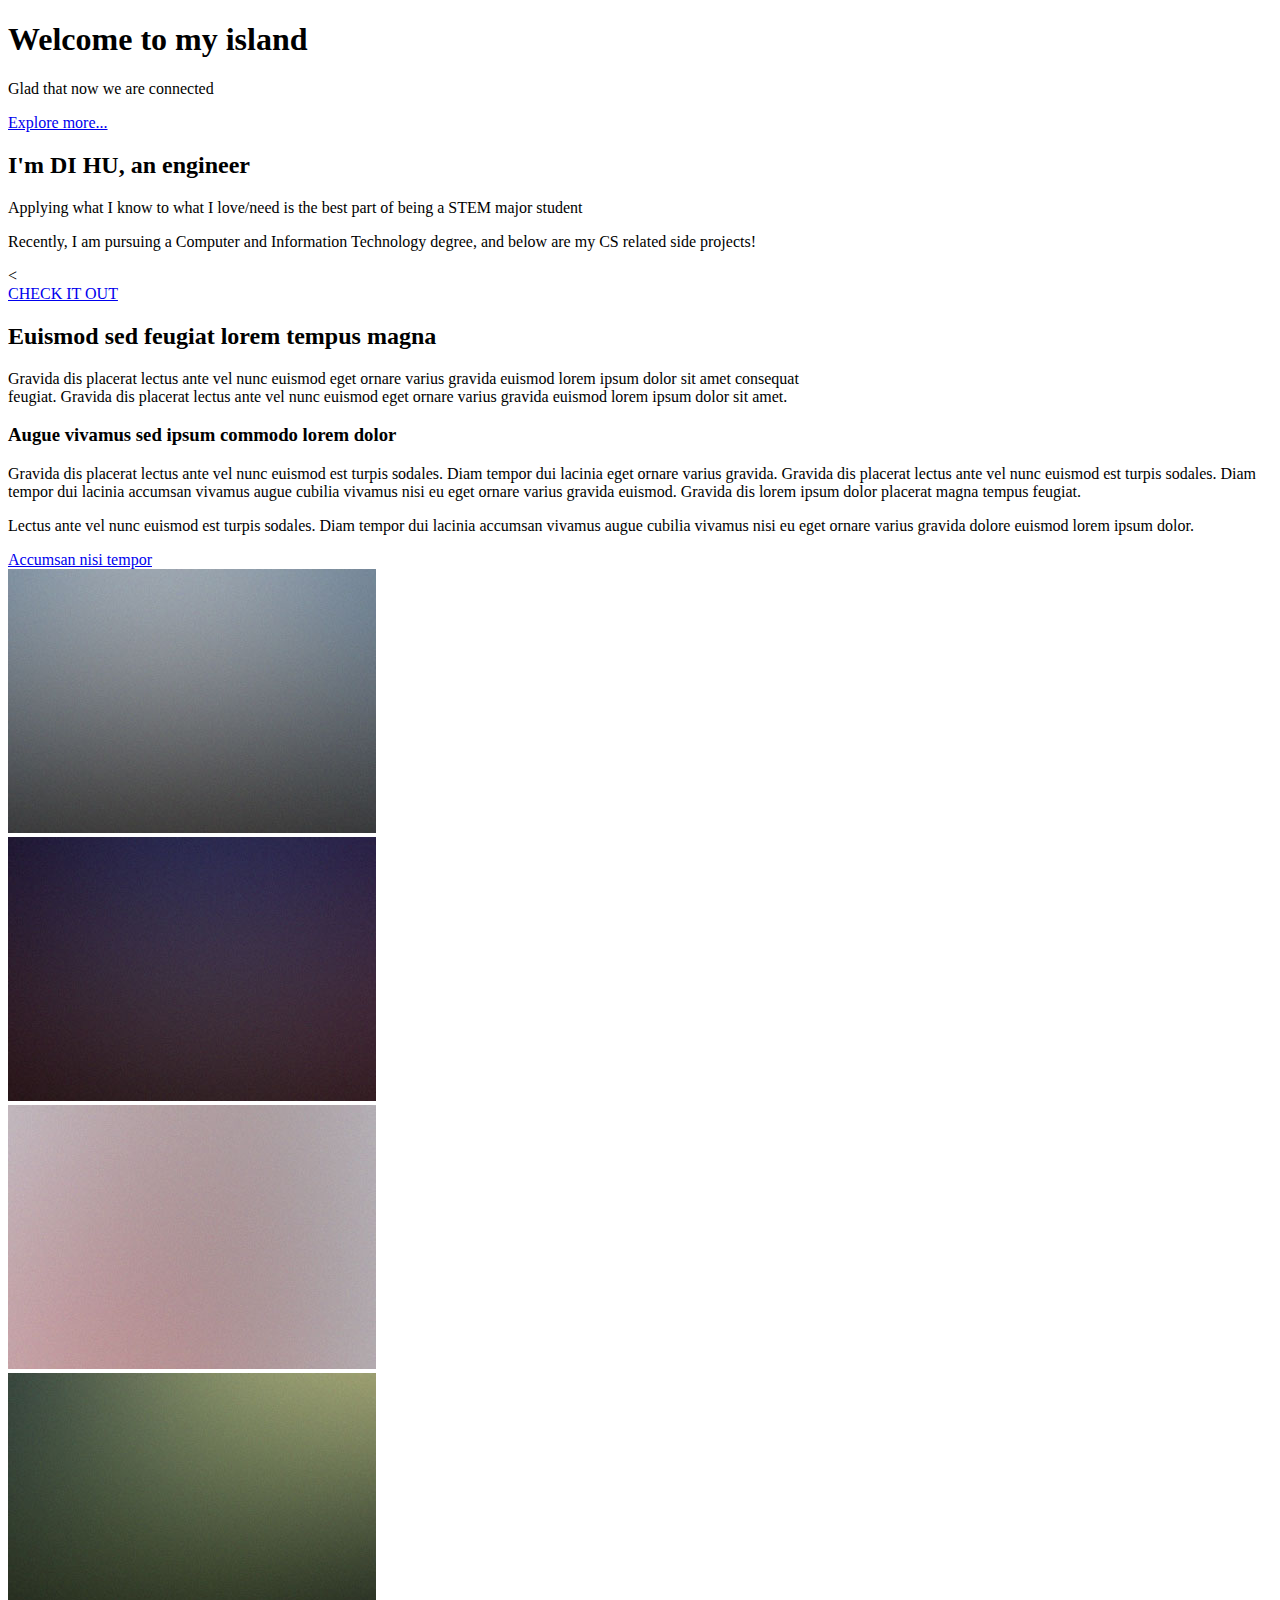
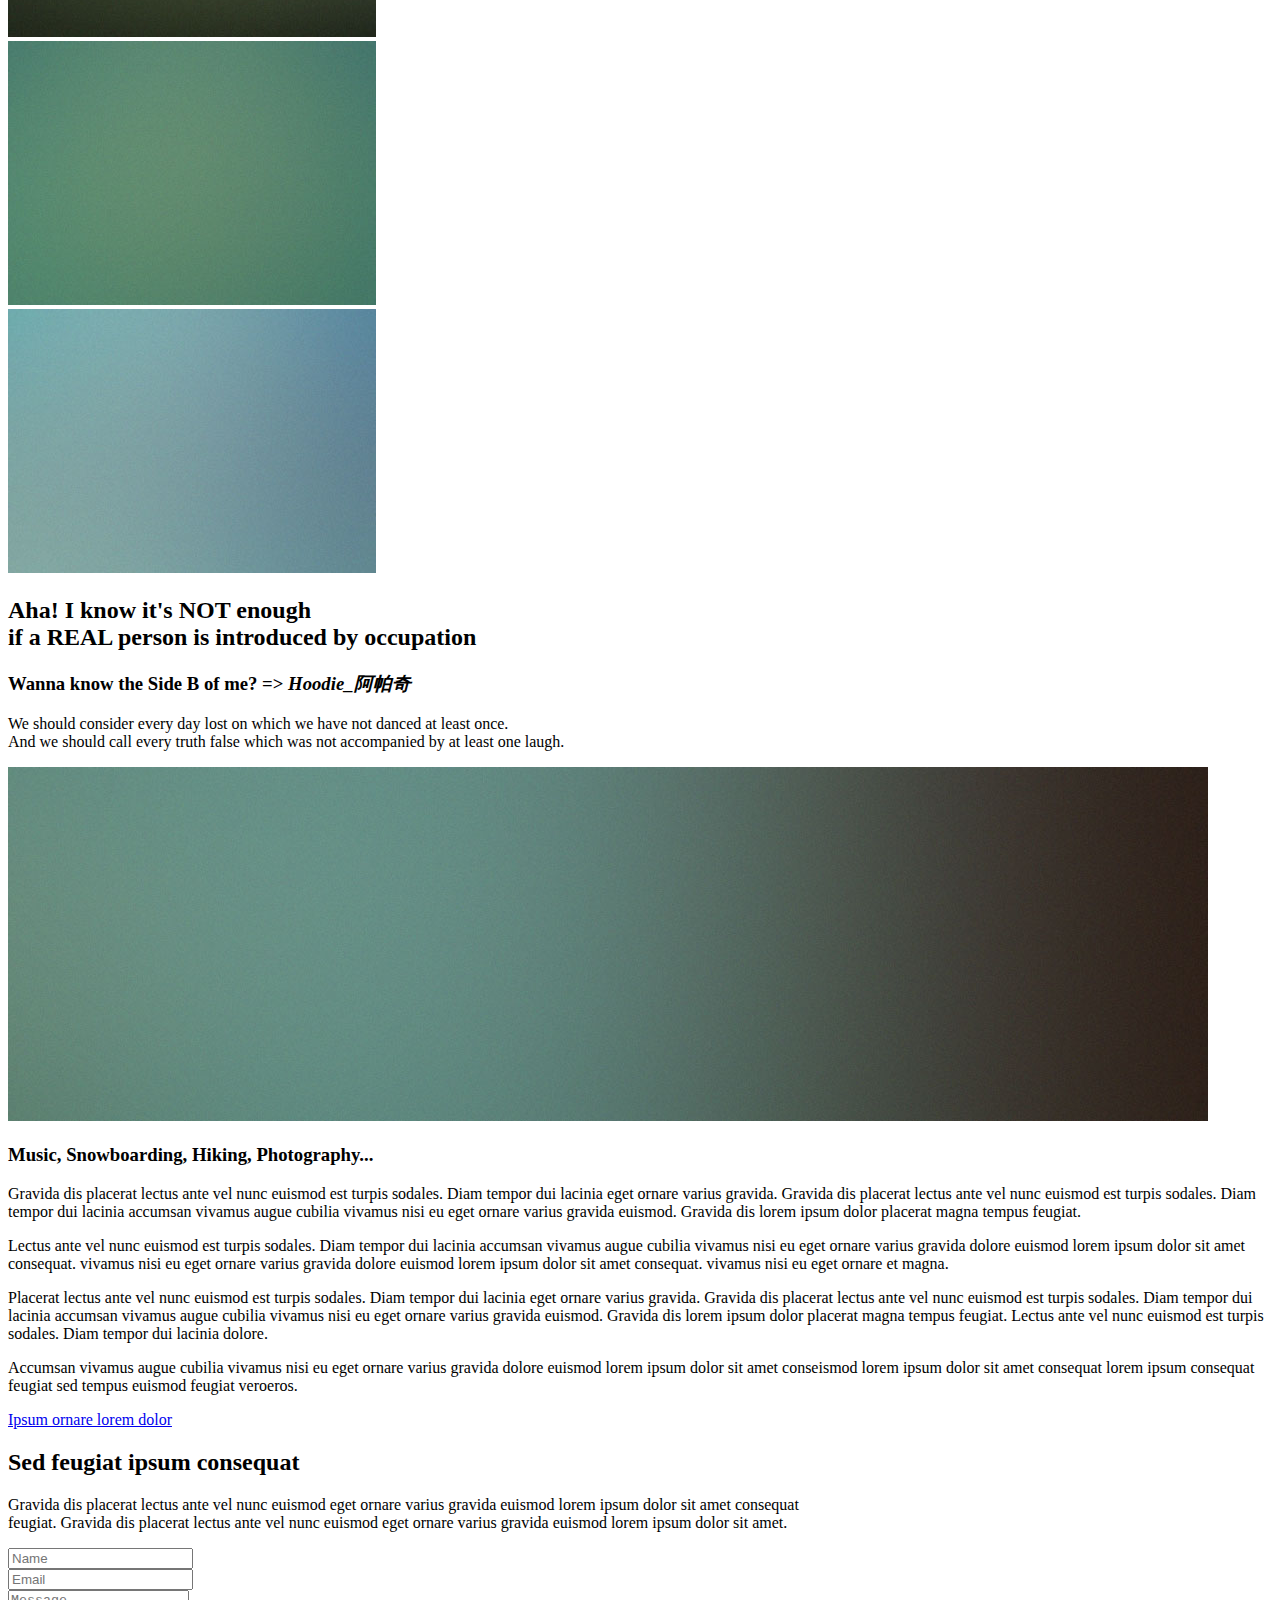
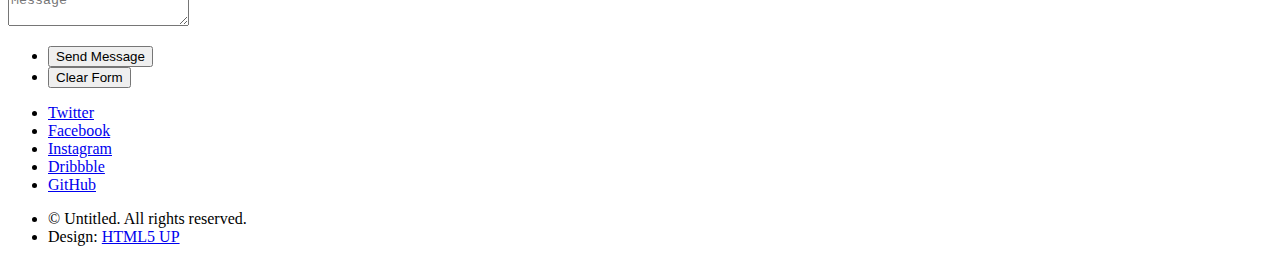
==== index.html @ a122740b "added my photo" ====
<!DOCTYPE HTML>
<!--
	Tessellate by HTML5 UP
	html5up.net | @ajlkn
	Free for personal and commercial use under the CCA 3.0 license (html5up.net/license)
-->
<html>
	<head>
		<title>REAL Hoodie</title>
		<meta charset="utf-8" />
		<meta name="viewport" content="width=device-width, initial-scale=1, user-scalable=no" />
		<link rel="stylesheet" href="assets/css/main.css" />
	</head>
	<body class="is-preload">

		<!-- Header -->
			<section id="header" class="dark">
				<header>
					<h1><b>Welcome to my island</b></h1>
					<h1><b></b></h1>
					<!--<p>When I am old and grey and full of sleep,<br />

					And nodding by the fire, open up this website,<br />
					And slowly read, and dream of the soft look, <br />

					Your eyes had once, and of their shadows deep;</p>-->
					<p>Glad that now we are connected</p>
				</header>
				<footer>
					<a href="#first" class="button scrolly">Explore more...</a>
				</footer>
			</section>

		<!-- First -->
			<section id="first" class="main">
				<header>
					<div class="container">
						<h2>I'm DI HU, an engineer</h2>
						<p>Applying what I know to what I love/need is the best part of being a STEM major student</p>
						<p>Recently, I am pursuing a Computer and Information Technology degree, and below are my CS related side projects!</p>
					</div>
				</header>
				<<div class="content dark style1 featured">
					<div class="container">
						<div class="row">
							
							<div class="col-12">
								<footer>
									<a href="#second" class="button scrolly">CHECK IT OUT</a>
								</footer>
							</div>
						</div>
					</div>
				</div
			</section>

		<!-- Second -->
			<section id="second" class="main">
				<header>
					<div class="container">
						<h2>Euismod sed feugiat lorem tempus magna</h2>
						<p>Gravida dis placerat lectus ante vel nunc euismod eget ornare varius gravida euismod lorem ipsum dolor sit amet consequat<br />
						feugiat. Gravida dis placerat lectus ante vel nunc euismod eget ornare varius gravida euismod lorem ipsum dolor sit amet.</p>
					</div>
				</header>
				<div class="content dark style2">
					<div class="container">
						<div class="row">
							<div class="col-4 col-12-narrow">
								<section>
									<h3>Augue vivamus sed ipsum commodo lorem dolor</h3>
									<p>Gravida dis placerat lectus ante vel nunc euismod est turpis sodales. Diam
									tempor dui lacinia eget ornare varius gravida. Gravida dis placerat lectus ante
									vel nunc euismod est turpis sodales. Diam tempor dui lacinia accumsan vivamus
									augue cubilia vivamus nisi eu eget ornare varius gravida euismod.  Gravida dis
									lorem ipsum dolor placerat magna tempus feugiat.</p>
									<p>Lectus ante vel nunc euismod est turpis sodales. Diam tempor dui lacinia
									accumsan vivamus augue cubilia vivamus nisi eu eget ornare varius gravida dolore
									euismod lorem ipsum dolor.</p>
									<footer>
										<a href="#third" class="button scrolly">Accumsan nisi tempor</a>
									</footer>
								</section>
							</div>
							<div class="col-8 col-12-narrow">
								<div class="row">
									<div class="col-6"><a href="#" class="image fit"><img src="images/pic01.jpg" alt="" /></a></div>
									<div class="col-6"><a href="#" class="image fit"><img src="images/pic02.jpg" alt="" /></a></div>
									<div class="col-6"><a href="#" class="image fit"><img src="images/pic03.jpg" alt="" /></a></div>
									<div class="col-6"><a href="#" class="image fit"><img src="images/pic04.jpg" alt="" /></a></div>
									<div class="col-6"><a href="#" class="image fit"><img src="images/pic05.jpg" alt="" /></a></div>
									<div class="col-6"><a href="#" class="image fit"><img src="images/pic06.jpg" alt="" /></a></div>
								</div>
							</div>
						</div>
					</div>
				</div>
			</section>

		<!-- Third -->
			<section id="third" class="main">
				<header>
					<div class="container">
						
						<h2>Aha! I know it's NOT enough <br />if a REAL person is introduced by occupation</h2>
						<h3>Wanna know the <b>Side B</b> of me? => <i>Hoodie_阿帕奇</i></h3>
						<p>We should consider every day lost on which we have not danced at least once. <br />And we should call every truth false which was not accompanied by at least one laugh.</p>
						
					</div>
				</header>
				<div class="content dark style3">
					<div class="container">
						<span class="image featured"><img src="images/pic07.jpg" alt="" /></span>
						<div class="row">
							<div class="col-4 col-12-narrow">
								<h3>Music, Snowboarding, Hiking, Photography...</h3>
								<p>Gravida dis placerat lectus ante vel nunc euismod est turpis sodales. Diam
								tempor dui lacinia eget ornare varius gravida. Gravida dis placerat lectus ante
								vel nunc euismod est turpis sodales. Diam tempor dui lacinia accumsan vivamus
								augue cubilia vivamus nisi eu eget ornare varius gravida euismod.  Gravida dis
								lorem ipsum dolor placerat magna tempus feugiat.</p>
								<p>Lectus ante vel nunc euismod est turpis sodales. Diam tempor dui lacinia
								accumsan vivamus augue cubilia vivamus nisi eu eget ornare varius gravida dolore
								euismod lorem ipsum dolor sit amet consequat. vivamus nisi eu eget ornare varius
								gravida dolore euismod lorem ipsum dolor sit amet consequat. vivamus nisi eu
								eget ornare et magna.</p>
							</div>
							
							<div class="col-4 col-12-narrow">
								<p>Placerat lectus ante vel nunc euismod est turpis sodales. Diam tempor dui
								lacinia eget ornare varius gravida. Gravida dis placerat lectus ante vel nunc
								euismod est turpis sodales. Diam tempor dui lacinia accumsan vivamus augue
								cubilia vivamus nisi eu eget ornare varius gravida euismod.  Gravida dis
								lorem ipsum dolor placerat magna tempus feugiat. Lectus ante vel nunc euismod
								est turpis sodales. Diam tempor dui lacinia dolore.</p>
								<p>Accumsan vivamus augue cubilia vivamus nisi eu eget ornare varius gravida
								dolore euismod lorem ipsum dolor sit amet conseismod lorem ipsum dolor sit amet
								consequat lorem ipsum consequat feugiat sed tempus euismod feugiat veroeros.</p>
								<footer>
									<a href="#fourth" class="button scrolly">Ipsum ornare lorem dolor</a>
								</footer>
							</div>
						</div>
					</div>
				</div>
			</section>

		<!-- Basic Elements -->
		<!--
			<section class="main">
				<header>
					<div class="container">
						<h2>A Whole Lotta Elements</h2>
						<p>General purpose elements for every general purpose. Or something like that.</p>
					</div>
				</header>
				<div class="content style1 dark">
					<div class="container">
						<section>
							<header>
								<h3>Paragraph</h3>
								<p>This is a byline</p>
							</header>
							<p>Phasellus nisl nisl, varius id <sup>porttitor sed pellentesque</sup> ac orci. Pellentesque
							habitant <strong>strong</strong> tristique <b>bold</b> et netus <i>italic</i> malesuada <em>emphasized</em> ac turpis egestas. Morbi
							leo suscipit ut. Praesent <sub>id turpis vitae</sub> turpis pretium ultricies. Vestibulum sit
							amet risus elit.</p>
						</section>
						<section>
							<header>
								<h3>Blockquote</h3>
							</header>
							<blockquote>Fringilla nisl. Donec accumsan interdum nisi, quis tincidunt felis sagittis eget.
							tempus euismod. Vestibulum ante ipsum primis in faucibus. Cras sit amet urna eros, id egestas
							tempus ante ipsum primis in faucibus orci luctus et ultrices.</blockquote>
						</section>
						<section>
							<header>
								<h3>Divider</h3>
							</header>
							<p>Donec consectetur <a href="#">vestibulum dolor et pulvinar</a>. Etiam vel felis enim, at viverra
							ligula. Ut porttitor sagittis lorem, quis eleifend nisi ornare vel. Praesent nec orci
							facilisis leo magna. Cras sit amet urna eros, id egestas urna. Quisque aliquam
							tempus euismod. Vestibulum ante ipsum primis in faucibus orci luctus et ultrices
							posuere cubilia.</p>
							<hr />
							<p>Donec consectetur vestibulum dolor et pulvinar. Etiam vel felis enim, at viverra
							ligula. Ut porttitor sagittis lorem, quis eleifend nisi ornare vel. Praesent nec orci
							facilisis leo magna. Cras sit amet urna eros, id egestas urna. Quisque aliquam
							tempus euismod. Vestibulum ante ipsum primis in faucibus orci luctus et ultrices
							posuere cubilia.</p>
						</section>
						<section>
							<header>
								<h3>Unordered List</h3>
							</header>
							<ul class="default">
								<li>Donec consectetur vestibulum dolor et vel felis enim at viverra ligula. Ut porttitor sagittis lorem.</li>
								<li>Donec consectetur vestibulum dolor et vel felis enim at viverra ligula. Ut porttitor sagittis lorem.</li>
								<li>Donec consectetur vestibulum dolor et vel felis enim at viverra ligula. Ut porttitor sagittis lorem.</li>
								<li>Donec consectetur vestibulum dolor et vel felis enim at viverra ligula. Ut porttitor sagittis lorem.</li>
							</ul>
						</section>
						<section>
							<header>
								<h3>Ordered List</h3>
							</header>
							<ol class="default">
								<li>Donec consectetur vestibulum dolor et vel felis enim at viverra ligula. Ut porttitor sagittis lorem.</li>
								<li>Donec consectetur vestibulum dolor et vel felis enim at viverra ligula. Ut porttitor sagittis lorem.</li>
								<li>Donec consectetur vestibulum dolor et vel felis enim at viverra ligula. Ut porttitor sagittis lorem.</li>
								<li>Donec consectetur vestibulum dolor et vel felis enim at viverra ligula. Ut porttitor sagittis lorem.</li>
							</ol>
						</section>
						<section>
							<header>
								<h3>Table</h3>
							</header>
							<div class="table-wrapper">
								<table class="default">
									<thead>
										<tr>
											<th>ID</th>
											<th>Name</th>
											<th>Description</th>
											<th>Price</th>
										</tr>
									</thead>
									<tbody>
										<tr>
											<td>00001</td>
											<td>Lorem ipsum dolor</td>
											<td>Ut porttitor sagittis lorem quis nisi ornare.</td>
											<td>29.99</td>
										</tr>
										<tr>
											<td>00002</td>
											<td>Sit amet nullam</td>
											<td>Ut porttitor sagittis lorem quis nisi ornare.</td>
											<td>19.99</td>
										</tr>
										<tr>
											<td>00003</td>
											<td>Feugiat felis viverra</td>
											<td>Ut porttitor sagittis lorem quis nisi ornare.</td>
											<td>29.99</td>
										</tr>
										<tr>
											<td>00004</td>
											<td>Sagittis enim felis</td>
											<td>Ut porttitor sagittis lorem quis nisi ornare.</td>
											<td>19.99</td>
										</tr>
										<tr>
											<td>00005</td>
											<td>Nullam sed vestibulum</td>
											<td>Ut porttitor sagittis lorem quis nisi ornare.</td>
											<td>19.99</td>
										</tr>
									</tbody>
									<tfoot>
										<tr>
											<td colspan="3"></td>
											<td>100.00</td>
										</tr>
									</tfoot>
								</table>
							</div>
						</section>
						<section>
							<header>
								<h3>Form</h3>
							</header>
							<form method="post" action="#">
								<div class="row gtr-50">
									<div class="col-6 col-12-narrow">
										<input type="text" name="name" id="name" value="" placeholder="John Doe" />
									</div>
									<div class="col-6 col-12-narrow">
										<input type="text" name="email" id="email" value="" placeholder="johndoe@domain.tld" />
									</div>
									<div class="col-12">
										<div class="select" tabindex="-1">
											<select name="department" id="department">
												<option value="">Choose a department</option>
												<option value="1">Manufacturing</option>
												<option value="2">Administration</option>
												<option value="3">Support</option>
											</select>
										</div>
									</div>
									<div class="col-12">
										<input type="text" name="subject" id="subject" value="" placeholder="Enter your subject" />
									</div>
									<div class="col-12">
										<textarea name="message" id="message" placeholder="Enter your message"></textarea>
									</div>
									<div class="col-12">
										<ul class="actions">
											<li><input type="submit" class="button" value="Send Message" /></li>
											<li><input type="reset" class="button alt" value="Clear Form" /></li>
										</ul>
									</div>
								</div>
							</form>
						</section>
					</div>
				</div>
			</section>
		-->

		<!-- Fourth -->
			<section id="fourth" class="main">
				<header>
					<div class="container">
						<h2>Sed feugiat ipsum consequat</h2>
						<p>Gravida dis placerat lectus ante vel nunc euismod eget ornare varius gravida euismod lorem ipsum dolor sit amet consequat<br />
						feugiat. Gravida dis placerat lectus ante vel nunc euismod eget ornare varius gravida euismod lorem ipsum dolor sit amet.</p>
					</div>
				</header>
				<div class="content style4 featured">
					<div class="container medium">
						<form method="post" action="#">
							<div class="row gtr-50">
								<div class="col-6 col-12-mobile"><input type="text" placeholder="Name" /></div>
								<div class="col-6 col-12-mobile"><input type="text" placeholder="Email" /></div>
								<div class="col-12"><textarea name="message" placeholder="Message"></textarea></div>
								<div class="col-12">
									<ul class="actions special">
										<li><input type="submit" class="button" value="Send Message" /></li>
										<li><input type="reset" class="button alt" value="Clear Form" /></li>
									</ul>
								</div>
							</div>
						</form>
					</div>
				</div>
			</section>

		<!-- Footer -->
			<section id="footer">
				<ul class="icons">
					<li><a href="#" class="icon brands fa-twitter"><span class="label">Twitter</span></a></li>
					<li><a href="#" class="icon brands fa-facebook-f"><span class="label">Facebook</span></a></li>
					<li><a href="#" class="icon brands fa-instagram"><span class="label">Instagram</span></a></li>
					<li><a href="#" class="icon brands fa-dribbble"><span class="label">Dribbble</span></a></li>
					<li><a href="#" class="icon brands fa-github"><span class="label">GitHub</span></a></li>
				</ul>
				<div class="copyright">
					<ul class="menu">
						<li>&copy; Untitled. All rights reserved.</li><li>Design: <a href="http://html5up.net">HTML5 UP</a></li>
					</ul>
				</div>
			</section>

		<!-- Scripts -->
			<script src="assets/js/jquery.min.js"></script>
			<script src="assets/js/jquery.scrolly.min.js"></script>
			<script src="assets/js/browser.min.js"></script>
			<script src="assets/js/breakpoints.min.js"></script>
			<script src="assets/js/util.js"></script>
			<script src="assets/js/main.js"></script>

	</body>
</html>
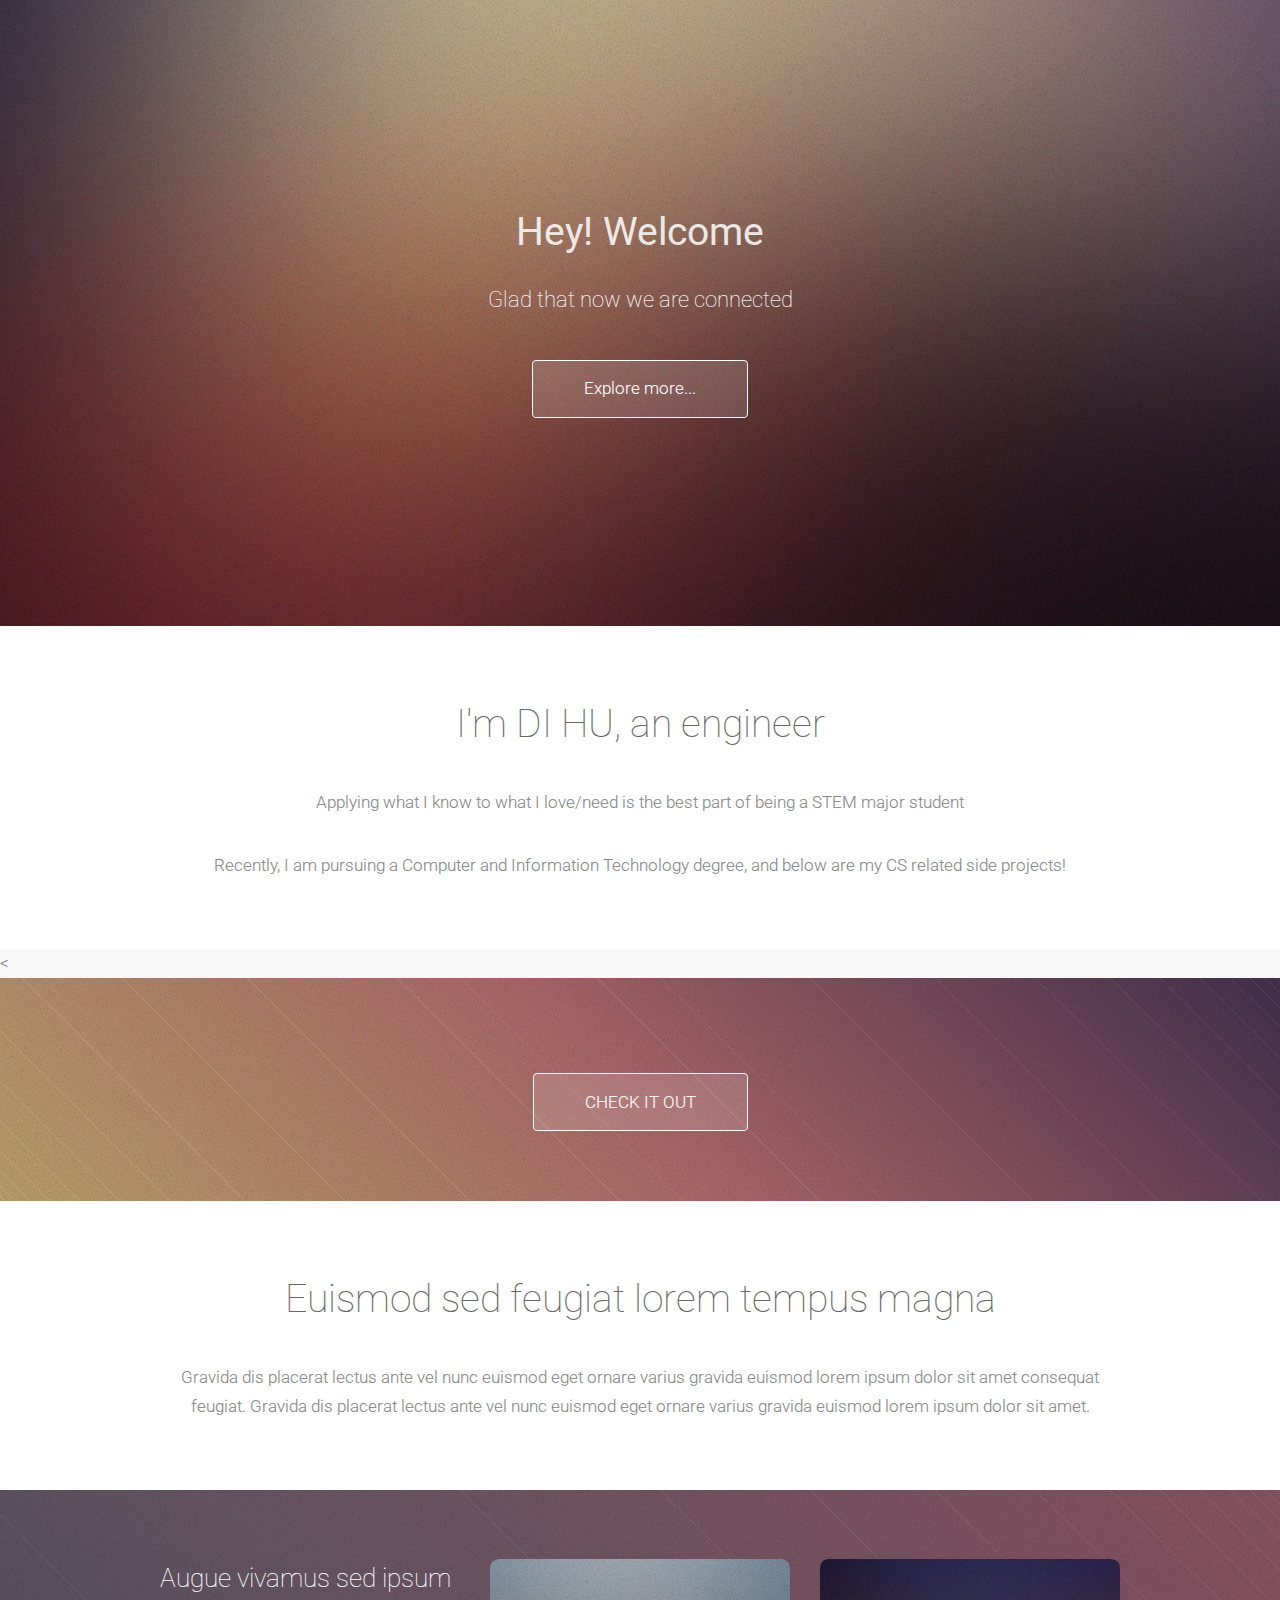
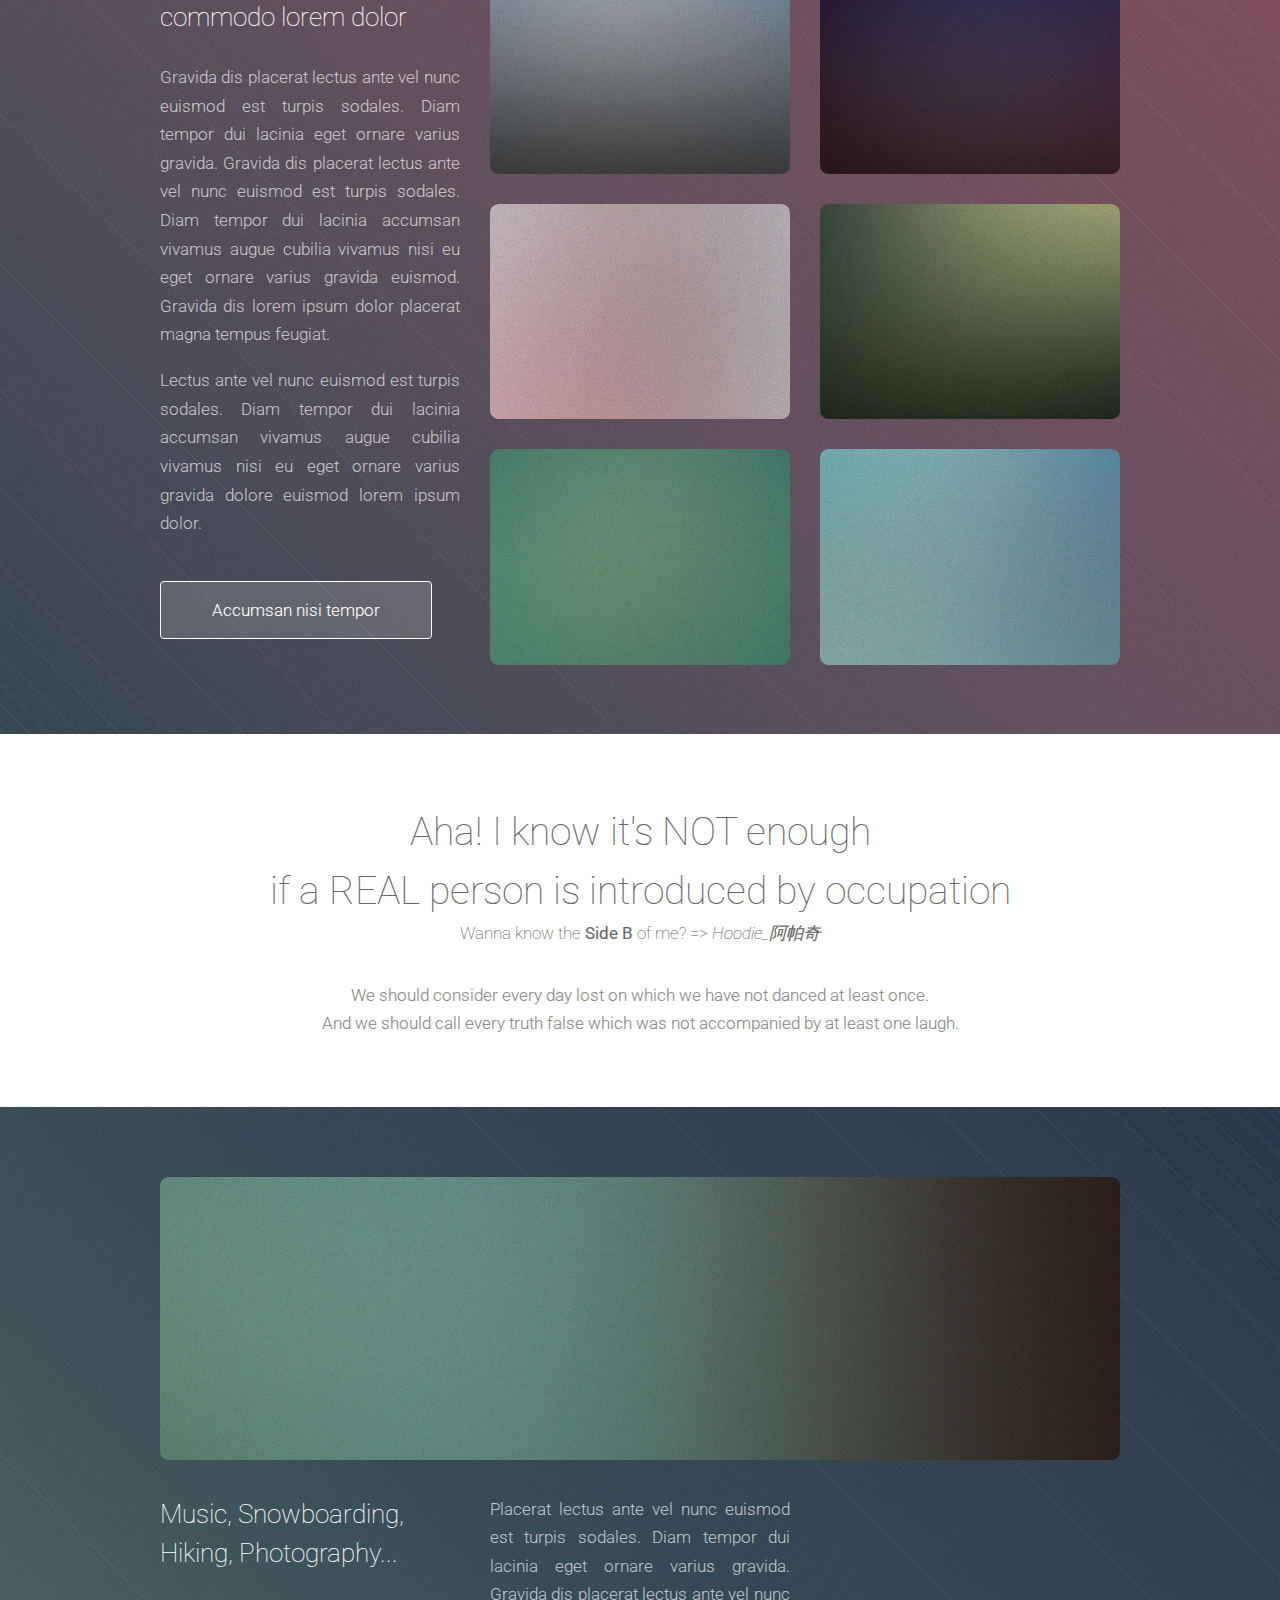
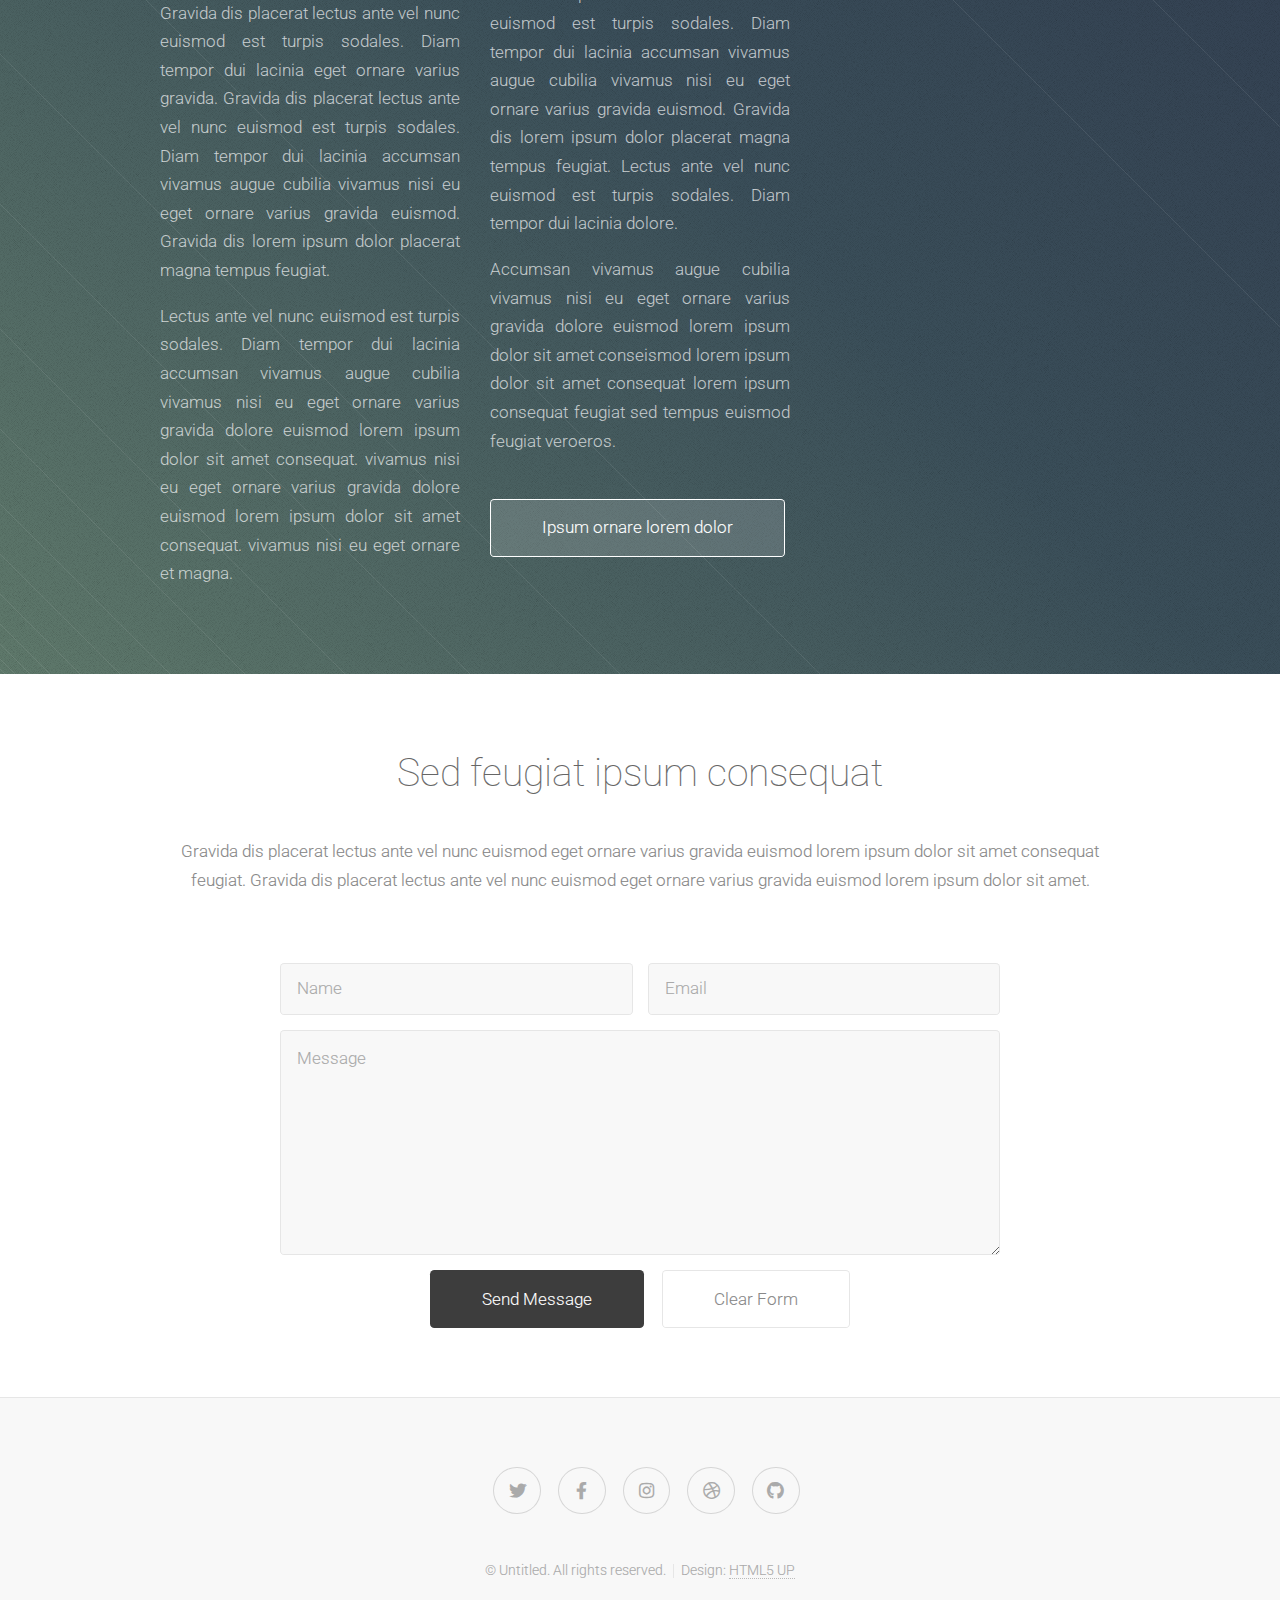
==== commit 76ed3924: "update index.html" ====
--- a/index.html
+++ b/index.html
@@ -16,7 +16,7 @@
 		<!-- Header -->
 			<section id="header" class="dark">
 				<header>
-					<h1><b>Welcome to my island</b></h1>
+					<h1><b>Hey! Welcome</b></h1>
 					<h1><b></b></h1>
 					<!--<p>When I am old and grey and full of sleep,<br />
 
--- a/assets/css/main.css
+++ b/assets/css/main.css
@@ -0,0 +1,2499 @@
+@import url("fontawesome-all.min.css");
+@import url("https://fonts.googleapis.com/css?family=Roboto:100,100italic,300,300italic,400,400italic");
+
+/*
+	Tessellate by HTML5 UP
+	html5up.net | @ajlkn
+	Free for personal and commercial use under the CCA 3.0 license (html5up.net/license)
+*/
+
+html, body, div, span, applet, object,
+iframe, h1, h2, h3, h4, h5, h6, p, blockquote,
+pre, a, abbr, acronym, address, big, cite,
+code, del, dfn, em, img, ins, kbd, q, s, samp,
+small, strike, strong, sub, sup, tt, var, b,
+u, i, center, dl, dt, dd, ol, ul, li, fieldset,
+form, label, legend, table, caption, tbody,
+tfoot, thead, tr, th, td, article, aside,
+canvas, details, embed, figure, figcaption,
+footer, header, hgroup, menu, nav, output, ruby,
+section, summary, time, mark, audio, video {
+	margin: 0;
+	padding: 0;
+	border: 0;
+	font-size: 100%;
+	font: inherit;
+	vertical-align: baseline;}
+
+article, aside, details, figcaption, figure,
+footer, header, hgroup, menu, nav, section {
+	display: block;}
+
+body {
+	line-height: 1;
+}
+
+ol, ul {
+	list-style: none;
+}
+
+blockquote, q {
+	quotes: none;
+}
+
+	blockquote:before, blockquote:after, q:before, q:after {
+		content: '';
+		content: none;
+	}
+
+table {
+	border-collapse: collapse;
+	border-spacing: 0;
+}
+
+body {
+	-webkit-text-size-adjust: none;
+}
+
+mark {
+	background-color: transparent;
+	color: inherit;
+}
+
+input::-moz-focus-inner {
+	border: 0;
+	padding: 0;
+}
+
+input, select, textarea {
+	-moz-appearance: none;
+	-webkit-appearance: none;
+	-ms-appearance: none;
+	appearance: none;
+}
+
+/* Basic */
+
+	@-ms-viewport {
+		width: device-width;
+	}
+
+	html {
+		box-sizing: border-box;
+	}
+
+	*, *:before, *:after {
+		box-sizing: inherit;
+	}
+
+	body {
+		background: #F8F8F8;
+		font-family: 'Roboto', sans-serif;
+		font-weight: 300;
+		font-size: 17pt;
+		line-height: 1.75em;
+		color: #888;
+		-webkit-text-stroke: 0.1px;
+	}
+
+		body.is-preload *, body.is-preload *:before, body.is-preload *:after {
+			-moz-animation: none !important;
+			-webkit-animation: none !important;
+			-ms-animation: none !important;
+			animation: none !important;
+			-moz-transition: none !important;
+			-webkit-transition: none !important;
+			-ms-transition: none !important;
+			transition: none !important;
+		}
+
+	.dark {
+		color: #aaa;
+		color: rgba(255, 255, 255, 0.65);
+	}
+
+	input, textarea, select {
+		font-family: 'Roboto', sans-serif;
+		font-weight: 300;
+		font-size: 17pt;
+		line-height: 1.75em;
+		color: #888;
+		-webkit-text-stroke: 0.1px;
+	}
+
+	h1, h2, h3, h4, h5, h6 {
+		color: #666;
+		margin: 0 0 1em 0;
+		font-weight: 100;
+		line-height: 1.5em;
+	}
+
+	h1 a, h2 a, h3 a, h4 a, h5 a, h6 a {
+		color: inherit;
+		text-decoration: none;
+	}
+
+	.dark h1, .dark h2, .dark h3, .dark h4, .dark h5, .dark h6 {
+		color: #fff;
+	}
+
+	strong, b {
+		font-weight: 400;
+		color: inherit;
+	}
+
+	.dark strong, .dark b {
+		color: #fff;
+		color: rgba(255, 255, 255, 0.85);
+	}
+
+	em, i {
+		font-style: italic;
+	}
+
+	a {
+		-moz-transition: border-bottom-color 0.25s ease-in-out;
+		-webkit-transition: border-bottom-color 0.25s ease-in-out;
+		-ms-transition: border-bottom-color 0.25s ease-in-out;
+		transition: border-bottom-color 0.25s ease-in-out;
+		color: inherit;
+		text-decoration: none;
+		border-bottom: dotted 1px rgba(0, 0, 0, 0.25);
+	}
+
+		a:hover {
+			border-bottom-color: rgba(0, 0, 0, 0);
+		}
+
+	.dark a {
+		color: #fff;
+		border-bottom-color: rgba(255, 255, 255, 0.5);
+	}
+
+		.dark a:hover {
+			border-bottom-color: rgba(255, 255, 255, 0);
+		}
+
+	sub {
+		position: relative;
+		top: 0.5em;
+		font-size: 0.8em;
+	}
+
+	sup {
+		position: relative;
+		top: -0.5em;
+		font-size: 0.8em;
+	}
+
+	hr {
+		border: 0;
+		border-top: solid 1px #e6e6e6;
+		margin: 2em 0 2em 0;
+	}
+
+	.dark hr {
+		border-top-color: rgba(255, 255, 255, 0.5);
+	}
+
+	blockquote {
+		border-left: solid 0.25em #e6e6e6;
+		padding: 1em 0 1em 2em;
+		font-style: italic;
+	}
+
+	.dark blockquote {
+		border-left-color: rgba(255, 255, 255, 0.5);
+	}
+
+	p, ul, ol, dl, table {
+		margin-bottom: 1em;
+	}
+
+	p {
+		text-align: justify;
+	}
+
+	header {
+		margin-bottom: 1em;
+	}
+
+		header h1, header h2, header h3, header h4, header h5, header h6 {
+			margin: 0;
+		}
+
+		header p {
+			display: block;
+			margin: 0;
+			padding: 0.25em 0 0.5em 0;
+		}
+
+	footer {
+		padding-top: 1.5em;
+	}
+
+	br.clear {
+		clear: both;
+	}
+
+	.featured {
+		text-align: center;
+	}
+
+		.featured p {
+			text-align: center;
+		}
+
+/* Container */
+
+	.container {
+		margin: 0 auto;
+		max-width: 100%;
+		width: 1360px;
+	}
+
+		.container.medium {
+			width: 1020px;
+		}
+
+		@media screen and (max-width: 1680px) {
+
+			.container {
+				width: 1200px;
+			}
+
+				.container.medium {
+					width: 900px;
+				}
+
+		}
+
+		@media screen and (max-width: 1280px) {
+
+			.container {
+				width: 960px;
+			}
+
+				.container.medium {
+					width: 720px;
+				}
+
+		}
+
+		@media screen and (max-width: 1000px) {
+
+			.container {
+				width: 100% !important;
+			}
+
+		}
+
+/* Row */
+
+	.row {
+		display: flex;
+		flex-wrap: wrap;
+		box-sizing: border-box;
+		align-items: stretch;
+	}
+
+		.row > * {
+			box-sizing: border-box;
+		}
+
+		.row.gtr-uniform > * > :last-child {
+			margin-bottom: 0;
+		}
+
+		.row.aln-left {
+			justify-content: flex-start;
+		}
+
+		.row.aln-center {
+			justify-content: center;
+		}
+
+		.row.aln-right {
+			justify-content: flex-end;
+		}
+
+		.row.aln-top {
+			align-items: flex-start;
+		}
+
+		.row.aln-middle {
+			align-items: center;
+		}
+
+		.row.aln-bottom {
+			align-items: flex-end;
+		}
+
+		.row > .imp {
+			order: -1;
+		}
+
+		.row > .col-1 {
+			width: 8.33333%;
+		}
+
+		.row > .off-1 {
+			margin-left: 8.33333%;
+		}
+
+		.row > .col-2 {
+			width: 16.66667%;
+		}
+
+		.row > .off-2 {
+			margin-left: 16.66667%;
+		}
+
+		.row > .col-3 {
+			width: 25%;
+		}
+
+		.row > .off-3 {
+			margin-left: 25%;
+		}
+
+		.row > .col-4 {
+			width: 33.33333%;
+		}
+
+		.row > .off-4 {
+			margin-left: 33.33333%;
+		}
+
+		.row > .col-5 {
+			width: 41.66667%;
+		}
+
+		.row > .off-5 {
+			margin-left: 41.66667%;
+		}
+
+		.row > .col-6 {
+			width: 50%;
+		}
+
+		.row > .off-6 {
+			margin-left: 50%;
+		}
+
+		.row > .col-7 {
+			width: 58.33333%;
+		}
+
+		.row > .off-7 {
+			margin-left: 58.33333%;
+		}
+
+		.row > .col-8 {
+			width: 66.66667%;
+		}
+
+		.row > .off-8 {
+			margin-left: 66.66667%;
+		}
+
+		.row > .col-9 {
+			width: 75%;
+		}
+
+		.row > .off-9 {
+			margin-left: 75%;
+		}
+
+		.row > .col-10 {
+			width: 83.33333%;
+		}
+
+		.row > .off-10 {
+			margin-left: 83.33333%;
+		}
+
+		.row > .col-11 {
+			width: 91.66667%;
+		}
+
+		.row > .off-11 {
+			margin-left: 91.66667%;
+		}
+
+		.row > .col-12 {
+			width: 100%;
+		}
+
+		.row > .off-12 {
+			margin-left: 100%;
+		}
+
+		.row.gtr-0 {
+			margin-top: 0px;
+			margin-left: 0px;
+		}
+
+			.row.gtr-0 > * {
+				padding: 0px 0 0 0px;
+			}
+
+			.row.gtr-0.gtr-uniform {
+				margin-top: 0px;
+			}
+
+				.row.gtr-0.gtr-uniform > * {
+					padding-top: 0px;
+				}
+
+		.row.gtr-25 {
+			margin-top: -12.5px;
+			margin-left: -12.5px;
+		}
+
+			.row.gtr-25 > * {
+				padding: 12.5px 0 0 12.5px;
+			}
+
+			.row.gtr-25.gtr-uniform {
+				margin-top: -12.5px;
+			}
+
+				.row.gtr-25.gtr-uniform > * {
+					padding-top: 12.5px;
+				}
+
+		.row.gtr-50 {
+			margin-top: -25px;
+			margin-left: -25px;
+		}
+
+			.row.gtr-50 > * {
+				padding: 25px 0 0 25px;
+			}
+
+			.row.gtr-50.gtr-uniform {
+				margin-top: -25px;
+			}
+
+				.row.gtr-50.gtr-uniform > * {
+					padding-top: 25px;
+				}
+
+		.row {
+			margin-top: -50px;
+			margin-left: -50px;
+		}
+
+			.row > * {
+				padding: 50px 0 0 50px;
+			}
+
+			.row.gtr-uniform {
+				margin-top: -50px;
+			}
+
+				.row.gtr-uniform > * {
+					padding-top: 50px;
+				}
+
+		.row.gtr-150 {
+			margin-top: -75px;
+			margin-left: -75px;
+		}
+
+			.row.gtr-150 > * {
+				padding: 75px 0 0 75px;
+			}
+
+			.row.gtr-150.gtr-uniform {
+				margin-top: -75px;
+			}
+
+				.row.gtr-150.gtr-uniform > * {
+					padding-top: 75px;
+				}
+
+		.row.gtr-200 {
+			margin-top: -100px;
+			margin-left: -100px;
+		}
+
+			.row.gtr-200 > * {
+				padding: 100px 0 0 100px;
+			}
+
+			.row.gtr-200.gtr-uniform {
+				margin-top: -100px;
+			}
+
+				.row.gtr-200.gtr-uniform > * {
+					padding-top: 100px;
+				}
+
+		@media screen and (max-width: 1680px) {
+
+			.row {
+				display: flex;
+				flex-wrap: wrap;
+				box-sizing: border-box;
+				align-items: stretch;
+			}
+
+				.row > * {
+					box-sizing: border-box;
+				}
+
+				.row.gtr-uniform > * > :last-child {
+					margin-bottom: 0;
+				}
+
+				.row.aln-left {
+					justify-content: flex-start;
+				}
+
+				.row.aln-center {
+					justify-content: center;
+				}
+
+				.row.aln-right {
+					justify-content: flex-end;
+				}
+
+				.row.aln-top {
+					align-items: flex-start;
+				}
+
+				.row.aln-middle {
+					align-items: center;
+				}
+
+				.row.aln-bottom {
+					align-items: flex-end;
+				}
+
+				.row > .imp-wide {
+					order: -1;
+				}
+
+				.row > .col-1-wide {
+					width: 8.33333%;
+				}
+
+				.row > .off-1-wide {
+					margin-left: 8.33333%;
+				}
+
+				.row > .col-2-wide {
+					width: 16.66667%;
+				}
+
+				.row > .off-2-wide {
+					margin-left: 16.66667%;
+				}
+
+				.row > .col-3-wide {
+					width: 25%;
+				}
+
+				.row > .off-3-wide {
+					margin-left: 25%;
+				}
+
+				.row > .col-4-wide {
+					width: 33.33333%;
+				}
+
+				.row > .off-4-wide {
+					margin-left: 33.33333%;
+				}
+
+				.row > .col-5-wide {
+					width: 41.66667%;
+				}
+
+				.row > .off-5-wide {
+					margin-left: 41.66667%;
+				}
+
+				.row > .col-6-wide {
+					width: 50%;
+				}
+
+				.row > .off-6-wide {
+					margin-left: 50%;
+				}
+
+				.row > .col-7-wide {
+					width: 58.33333%;
+				}
+
+				.row > .off-7-wide {
+					margin-left: 58.33333%;
+				}
+
+				.row > .col-8-wide {
+					width: 66.66667%;
+				}
+
+				.row > .off-8-wide {
+					margin-left: 66.66667%;
+				}
+
+				.row > .col-9-wide {
+					width: 75%;
+				}
+
+				.row > .off-9-wide {
+					margin-left: 75%;
+				}
+
+				.row > .col-10-wide {
+					width: 83.33333%;
+				}
+
+				.row > .off-10-wide {
+					margin-left: 83.33333%;
+				}
+
+				.row > .col-11-wide {
+					width: 91.66667%;
+				}
+
+				.row > .off-11-wide {
+					margin-left: 91.66667%;
+				}
+
+				.row > .col-12-wide {
+					width: 100%;
+				}
+
+				.row > .off-12-wide {
+					margin-left: 100%;
+				}
+
+				.row.gtr-0 {
+					margin-top: 0px;
+					margin-left: 0px;
+				}
+
+					.row.gtr-0 > * {
+						padding: 0px 0 0 0px;
+					}
+
+					.row.gtr-0.gtr-uniform {
+						margin-top: 0px;
+					}
+
+						.row.gtr-0.gtr-uniform > * {
+							padding-top: 0px;
+						}
+
+				.row.gtr-25 {
+					margin-top: -10px;
+					margin-left: -10px;
+				}
+
+					.row.gtr-25 > * {
+						padding: 10px 0 0 10px;
+					}
+
+					.row.gtr-25.gtr-uniform {
+						margin-top: -10px;
+					}
+
+						.row.gtr-25.gtr-uniform > * {
+							padding-top: 10px;
+						}
+
+				.row.gtr-50 {
+					margin-top: -20px;
+					margin-left: -20px;
+				}
+
+					.row.gtr-50 > * {
+						padding: 20px 0 0 20px;
+					}
+
+					.row.gtr-50.gtr-uniform {
+						margin-top: -20px;
+					}
+
+						.row.gtr-50.gtr-uniform > * {
+							padding-top: 20px;
+						}
+
+				.row {
+					margin-top: -40px;
+					margin-left: -40px;
+				}
+
+					.row > * {
+						padding: 40px 0 0 40px;
+					}
+
+					.row.gtr-uniform {
+						margin-top: -40px;
+					}
+
+						.row.gtr-uniform > * {
+							padding-top: 40px;
+						}
+
+				.row.gtr-150 {
+					margin-top: -60px;
+					margin-left: -60px;
+				}
+
+					.row.gtr-150 > * {
+						padding: 60px 0 0 60px;
+					}
+
+					.row.gtr-150.gtr-uniform {
+						margin-top: -60px;
+					}
+
+						.row.gtr-150.gtr-uniform > * {
+							padding-top: 60px;
+						}
+
+				.row.gtr-200 {
+					margin-top: -80px;
+					margin-left: -80px;
+				}
+
+					.row.gtr-200 > * {
+						padding: 80px 0 0 80px;
+					}
+
+					.row.gtr-200.gtr-uniform {
+						margin-top: -80px;
+					}
+
+						.row.gtr-200.gtr-uniform > * {
+							padding-top: 80px;
+						}
+
+		}
+
+		@media screen and (max-width: 1280px) {
+
+			.row {
+				display: flex;
+				flex-wrap: wrap;
+				box-sizing: border-box;
+				align-items: stretch;
+			}
+
+				.row > * {
+					box-sizing: border-box;
+				}
+
+				.row.gtr-uniform > * > :last-child {
+					margin-bottom: 0;
+				}
+
+				.row.aln-left {
+					justify-content: flex-start;
+				}
+
+				.row.aln-center {
+					justify-content: center;
+				}
+
+				.row.aln-right {
+					justify-content: flex-end;
+				}
+
+				.row.aln-top {
+					align-items: flex-start;
+				}
+
+				.row.aln-middle {
+					align-items: center;
+				}
+
+				.row.aln-bottom {
+					align-items: flex-end;
+				}
+
+				.row > .imp-normal {
+					order: -1;
+				}
+
+				.row > .col-1-normal {
+					width: 8.33333%;
+				}
+
+				.row > .off-1-normal {
+					margin-left: 8.33333%;
+				}
+
+				.row > .col-2-normal {
+					width: 16.66667%;
+				}
+
+				.row > .off-2-normal {
+					margin-left: 16.66667%;
+				}
+
+				.row > .col-3-normal {
+					width: 25%;
+				}
+
+				.row > .off-3-normal {
+					margin-left: 25%;
+				}
+
+				.row > .col-4-normal {
+					width: 33.33333%;
+				}
+
+				.row > .off-4-normal {
+					margin-left: 33.33333%;
+				}
+
+				.row > .col-5-normal {
+					width: 41.66667%;
+				}
+
+				.row > .off-5-normal {
+					margin-left: 41.66667%;
+				}
+
+				.row > .col-6-normal {
+					width: 50%;
+				}
+
+				.row > .off-6-normal {
+					margin-left: 50%;
+				}
+
+				.row > .col-7-normal {
+					width: 58.33333%;
+				}
+
+				.row > .off-7-normal {
+					margin-left: 58.33333%;
+				}
+
+				.row > .col-8-normal {
+					width: 66.66667%;
+				}
+
+				.row > .off-8-normal {
+					margin-left: 66.66667%;
+				}
+
+				.row > .col-9-normal {
+					width: 75%;
+				}
+
+				.row > .off-9-normal {
+					margin-left: 75%;
+				}
+
+				.row > .col-10-normal {
+					width: 83.33333%;
+				}
+
+				.row > .off-10-normal {
+					margin-left: 83.33333%;
+				}
+
+				.row > .col-11-normal {
+					width: 91.66667%;
+				}
+
+				.row > .off-11-normal {
+					margin-left: 91.66667%;
+				}
+
+				.row > .col-12-normal {
+					width: 100%;
+				}
+
+				.row > .off-12-normal {
+					margin-left: 100%;
+				}
+
+				.row.gtr-0 {
+					margin-top: 0px;
+					margin-left: 0px;
+				}
+
+					.row.gtr-0 > * {
+						padding: 0px 0 0 0px;
+					}
+
+					.row.gtr-0.gtr-uniform {
+						margin-top: 0px;
+					}
+
+						.row.gtr-0.gtr-uniform > * {
+							padding-top: 0px;
+						}
+
+				.row.gtr-25 {
+					margin-top: -7.5px;
+					margin-left: -7.5px;
+				}
+
+					.row.gtr-25 > * {
+						padding: 7.5px 0 0 7.5px;
+					}
+
+					.row.gtr-25.gtr-uniform {
+						margin-top: -7.5px;
+					}
+
+						.row.gtr-25.gtr-uniform > * {
+							padding-top: 7.5px;
+						}
+
+				.row.gtr-50 {
+					margin-top: -15px;
+					margin-left: -15px;
+				}
+
+					.row.gtr-50 > * {
+						padding: 15px 0 0 15px;
+					}
+
+					.row.gtr-50.gtr-uniform {
+						margin-top: -15px;
+					}
+
+						.row.gtr-50.gtr-uniform > * {
+							padding-top: 15px;
+						}
+
+				.row {
+					margin-top: -30px;
+					margin-left: -30px;
+				}
+
+					.row > * {
+						padding: 30px 0 0 30px;
+					}
+
+					.row.gtr-uniform {
+						margin-top: -30px;
+					}
+
+						.row.gtr-uniform > * {
+							padding-top: 30px;
+						}
+
+				.row.gtr-150 {
+					margin-top: -45px;
+					margin-left: -45px;
+				}
+
+					.row.gtr-150 > * {
+						padding: 45px 0 0 45px;
+					}
+
+					.row.gtr-150.gtr-uniform {
+						margin-top: -45px;
+					}
+
+						.row.gtr-150.gtr-uniform > * {
+							padding-top: 45px;
+						}
+
+				.row.gtr-200 {
+					margin-top: -60px;
+					margin-left: -60px;
+				}
+
+					.row.gtr-200 > * {
+						padding: 60px 0 0 60px;
+					}
+
+					.row.gtr-200.gtr-uniform {
+						margin-top: -60px;
+					}
+
+						.row.gtr-200.gtr-uniform > * {
+							padding-top: 60px;
+						}
+
+		}
+
+		@media screen and (max-width: 1000px) {
+
+			.row {
+				display: flex;
+				flex-wrap: wrap;
+				box-sizing: border-box;
+				align-items: stretch;
+			}
+
+				.row > * {
+					box-sizing: border-box;
+				}
+
+				.row.gtr-uniform > * > :last-child {
+					margin-bottom: 0;
+				}
+
+				.row.aln-left {
+					justify-content: flex-start;
+				}
+
+				.row.aln-center {
+					justify-content: center;
+				}
+
+				.row.aln-right {
+					justify-content: flex-end;
+				}
+
+				.row.aln-top {
+					align-items: flex-start;
+				}
+
+				.row.aln-middle {
+					align-items: center;
+				}
+
+				.row.aln-bottom {
+					align-items: flex-end;
+				}
+
+				.row > .imp-narrow {
+					order: -1;
+				}
+
+				.row > .col-1-narrow {
+					width: 8.33333%;
+				}
+
+				.row > .off-1-narrow {
+					margin-left: 8.33333%;
+				}
+
+				.row > .col-2-narrow {
+					width: 16.66667%;
+				}
+
+				.row > .off-2-narrow {
+					margin-left: 16.66667%;
+				}
+
+				.row > .col-3-narrow {
+					width: 25%;
+				}
+
+				.row > .off-3-narrow {
+					margin-left: 25%;
+				}
+
+				.row > .col-4-narrow {
+					width: 33.33333%;
+				}
+
+				.row > .off-4-narrow {
+					margin-left: 33.33333%;
+				}
+
+				.row > .col-5-narrow {
+					width: 41.66667%;
+				}
+
+				.row > .off-5-narrow {
+					margin-left: 41.66667%;
+				}
+
+				.row > .col-6-narrow {
+					width: 50%;
+				}
+
+				.row > .off-6-narrow {
+					margin-left: 50%;
+				}
+
+				.row > .col-7-narrow {
+					width: 58.33333%;
+				}
+
+				.row > .off-7-narrow {
+					margin-left: 58.33333%;
+				}
+
+				.row > .col-8-narrow {
+					width: 66.66667%;
+				}
+
+				.row > .off-8-narrow {
+					margin-left: 66.66667%;
+				}
+
+				.row > .col-9-narrow {
+					width: 75%;
+				}
+
+				.row > .off-9-narrow {
+					margin-left: 75%;
+				}
+
+				.row > .col-10-narrow {
+					width: 83.33333%;
+				}
+
+				.row > .off-10-narrow {
+					margin-left: 83.33333%;
+				}
+
+				.row > .col-11-narrow {
+					width: 91.66667%;
+				}
+
+				.row > .off-11-narrow {
+					margin-left: 91.66667%;
+				}
+
+				.row > .col-12-narrow {
+					width: 100%;
+				}
+
+				.row > .off-12-narrow {
+					margin-left: 100%;
+				}
+
+				.row.gtr-0 {
+					margin-top: 0px;
+					margin-left: 0px;
+				}
+
+					.row.gtr-0 > * {
+						padding: 0px 0 0 0px;
+					}
+
+					.row.gtr-0.gtr-uniform {
+						margin-top: 0px;
+					}
+
+						.row.gtr-0.gtr-uniform > * {
+							padding-top: 0px;
+						}
+
+				.row.gtr-25 {
+					margin-top: -6.25px;
+					margin-left: -6.25px;
+				}
+
+					.row.gtr-25 > * {
+						padding: 6.25px 0 0 6.25px;
+					}
+
+					.row.gtr-25.gtr-uniform {
+						margin-top: -6.25px;
+					}
+
+						.row.gtr-25.gtr-uniform > * {
+							padding-top: 6.25px;
+						}
+
+				.row.gtr-50 {
+					margin-top: -12.5px;
+					margin-left: -12.5px;
+				}
+
+					.row.gtr-50 > * {
+						padding: 12.5px 0 0 12.5px;
+					}
+
+					.row.gtr-50.gtr-uniform {
+						margin-top: -12.5px;
+					}
+
+						.row.gtr-50.gtr-uniform > * {
+							padding-top: 12.5px;
+						}
+
+				.row {
+					margin-top: -25px;
+					margin-left: -25px;
+				}
+
+					.row > * {
+						padding: 25px 0 0 25px;
+					}
+
+					.row.gtr-uniform {
+						margin-top: -25px;
+					}
+
+						.row.gtr-uniform > * {
+							padding-top: 25px;
+						}
+
+				.row.gtr-150 {
+					margin-top: -37.5px;
+					margin-left: -37.5px;
+				}
+
+					.row.gtr-150 > * {
+						padding: 37.5px 0 0 37.5px;
+					}
+
+					.row.gtr-150.gtr-uniform {
+						margin-top: -37.5px;
+					}
+
+						.row.gtr-150.gtr-uniform > * {
+							padding-top: 37.5px;
+						}
+
+				.row.gtr-200 {
+					margin-top: -50px;
+					margin-left: -50px;
+				}
+
+					.row.gtr-200 > * {
+						padding: 50px 0 0 50px;
+					}
+
+					.row.gtr-200.gtr-uniform {
+						margin-top: -50px;
+					}
+
+						.row.gtr-200.gtr-uniform > * {
+							padding-top: 50px;
+						}
+
+		}
+
+		@media screen and (max-width: 736px) {
+
+			.row {
+				display: flex;
+				flex-wrap: wrap;
+				box-sizing: border-box;
+				align-items: stretch;
+			}
+
+				.row > * {
+					box-sizing: border-box;
+				}
+
+				.row.gtr-uniform > * > :last-child {
+					margin-bottom: 0;
+				}
+
+				.row.aln-left {
+					justify-content: flex-start;
+				}
+
+				.row.aln-center {
+					justify-content: center;
+				}
+
+				.row.aln-right {
+					justify-content: flex-end;
+				}
+
+				.row.aln-top {
+					align-items: flex-start;
+				}
+
+				.row.aln-middle {
+					align-items: center;
+				}
+
+				.row.aln-bottom {
+					align-items: flex-end;
+				}
+
+				.row > .imp-mobile {
+					order: -1;
+				}
+
+				.row > .col-1-mobile {
+					width: 8.33333%;
+				}
+
+				.row > .off-1-mobile {
+					margin-left: 8.33333%;
+				}
+
+				.row > .col-2-mobile {
+					width: 16.66667%;
+				}
+
+				.row > .off-2-mobile {
+					margin-left: 16.66667%;
+				}
+
+				.row > .col-3-mobile {
+					width: 25%;
+				}
+
+				.row > .off-3-mobile {
+					margin-left: 25%;
+				}
+
+				.row > .col-4-mobile {
+					width: 33.33333%;
+				}
+
+				.row > .off-4-mobile {
+					margin-left: 33.33333%;
+				}
+
+				.row > .col-5-mobile {
+					width: 41.66667%;
+				}
+
+				.row > .off-5-mobile {
+					margin-left: 41.66667%;
+				}
+
+				.row > .col-6-mobile {
+					width: 50%;
+				}
+
+				.row > .off-6-mobile {
+					margin-left: 50%;
+				}
+
+				.row > .col-7-mobile {
+					width: 58.33333%;
+				}
+
+				.row > .off-7-mobile {
+					margin-left: 58.33333%;
+				}
+
+				.row > .col-8-mobile {
+					width: 66.66667%;
+				}
+
+				.row > .off-8-mobile {
+					margin-left: 66.66667%;
+				}
+
+				.row > .col-9-mobile {
+					width: 75%;
+				}
+
+				.row > .off-9-mobile {
+					margin-left: 75%;
+				}
+
+				.row > .col-10-mobile {
+					width: 83.33333%;
+				}
+
+				.row > .off-10-mobile {
+					margin-left: 83.33333%;
+				}
+
+				.row > .col-11-mobile {
+					width: 91.66667%;
+				}
+
+				.row > .off-11-mobile {
+					margin-left: 91.66667%;
+				}
+
+				.row > .col-12-mobile {
+					width: 100%;
+				}
+
+				.row > .off-12-mobile {
+					margin-left: 100%;
+				}
+
+				.row.gtr-0 {
+					margin-top: 0px;
+					margin-left: 0px;
+				}
+
+					.row.gtr-0 > * {
+						padding: 0px 0 0 0px;
+					}
+
+					.row.gtr-0.gtr-uniform {
+						margin-top: 0px;
+					}
+
+						.row.gtr-0.gtr-uniform > * {
+							padding-top: 0px;
+						}
+
+				.row.gtr-25 {
+					margin-top: -5px;
+					margin-left: -5px;
+				}
+
+					.row.gtr-25 > * {
+						padding: 5px 0 0 5px;
+					}
+
+					.row.gtr-25.gtr-uniform {
+						margin-top: -5px;
+					}
+
+						.row.gtr-25.gtr-uniform > * {
+							padding-top: 5px;
+						}
+
+				.row.gtr-50 {
+					margin-top: -10px;
+					margin-left: -10px;
+				}
+
+					.row.gtr-50 > * {
+						padding: 10px 0 0 10px;
+					}
+
+					.row.gtr-50.gtr-uniform {
+						margin-top: -10px;
+					}
+
+						.row.gtr-50.gtr-uniform > * {
+							padding-top: 10px;
+						}
+
+				.row {
+					margin-top: -20px;
+					margin-left: -20px;
+				}
+
+					.row > * {
+						padding: 20px 0 0 20px;
+					}
+
+					.row.gtr-uniform {
+						margin-top: -20px;
+					}
+
+						.row.gtr-uniform > * {
+							padding-top: 20px;
+						}
+
+				.row.gtr-150 {
+					margin-top: -30px;
+					margin-left: -30px;
+				}
+
+					.row.gtr-150 > * {
+						padding: 30px 0 0 30px;
+					}
+
+					.row.gtr-150.gtr-uniform {
+						margin-top: -30px;
+					}
+
+						.row.gtr-150.gtr-uniform > * {
+							padding-top: 30px;
+						}
+
+				.row.gtr-200 {
+					margin-top: -40px;
+					margin-left: -40px;
+				}
+
+					.row.gtr-200 > * {
+						padding: 40px 0 0 40px;
+					}
+
+					.row.gtr-200.gtr-uniform {
+						margin-top: -40px;
+					}
+
+						.row.gtr-200.gtr-uniform > * {
+							padding-top: 40px;
+						}
+
+		}
+
+/* Sections/Article */
+
+	section,
+	article {
+		margin-bottom: 3em;
+	}
+
+	section > :last-child,
+	article > :last-child,
+	section:last-child,
+	article:last-child {
+		margin-bottom: 0;
+	}
+
+	.row > section,
+	.row > article {
+		margin-bottom: 0;
+	}
+
+/* Image */
+
+	.image {
+		position: relative;
+		display: inline-block;
+		border: 0;
+	}
+
+		.image:after {
+			content: '';
+			position: absolute;
+			left: 0;
+			top: 0;
+			width: 100%;
+			height: 100%;
+			background: url("images/overlay.png");
+		}
+
+		.image img {
+			display: block;
+			width: 100%;
+			border-radius: 0.5em;
+		}
+
+		.image.featured {
+			display: block;
+			width: 100%;
+			margin: 0 0 2em 0;
+		}
+
+		.image.fit {
+			display: block;
+			width: 100%;
+		}
+
+		.image.left {
+			float: left;
+			margin: 0 2em 2em 0;
+		}
+
+		.image.centered {
+			display: block;
+			margin: 0 0 2em 0;
+		}
+
+			.image.centered img {
+				margin: 0 auto;
+				width: auto;
+			}
+
+/* List */
+
+	ul {
+		list-style: disc;
+		padding-left: 1em;
+	}
+
+		ul li {
+			padding-left: 0.5em;
+		}
+
+	ol {
+		list-style: decimal;
+		padding-left: 1.25em;
+	}
+
+		ol li {
+			padding-left: 0.25em;
+		}
+
+/* Icons */
+
+	ul.icons {
+		cursor: default;
+		list-style: none;
+		padding-left: 0;
+	}
+
+		ul.icons li {
+			display: inline-block;
+			padding-left: 0.75em;
+		}
+
+		ul.icons a {
+			-moz-transition: background-color 0.25s ease-in-out;
+			-webkit-transition: background-color 0.25s ease-in-out;
+			-ms-transition: background-color 0.25s ease-in-out;
+			transition: background-color 0.25s ease-in-out;
+			display: inline-block;
+			width: 2.75em;
+			height: 2.75em;
+			line-height: 2.8em;
+			text-align: center;
+			border: 0;
+			box-shadow: inset 0 0 0 1px #e6e6e6;
+			border-radius: 100%;
+			color: #aaa;
+		}
+
+			ul.icons a:hover {
+				background: rgba(0, 0, 0, 0.025);
+			}
+
+/* Menu */
+
+	ul.menu {
+		cursor: default;
+		list-style: none;
+		padding-left: 0;
+	}
+
+		ul.menu li {
+			display: inline-block;
+			line-height: 1em;
+			border-left: solid 1px #e6e6e6;
+			padding: 0 0 0 0.5em;
+			margin: 0 0 0 0.5em;
+		}
+
+			ul.menu li:first-child {
+				border-left: 0;
+				padding-left: 0;
+				margin-left: 0;
+			}
+
+/* Actions */
+
+	ul.actions {
+		display: -moz-flex;
+		display: -webkit-flex;
+		display: -ms-flex;
+		display: flex;
+		cursor: default;
+		list-style: none;
+		margin-left: -1em;
+		padding-left: 0;
+	}
+
+		ul.actions li {
+			padding: 0 0 0 1em;
+			vertical-align: middle;
+		}
+
+		ul.actions.special {
+			-moz-justify-content: center;
+			-webkit-justify-content: center;
+			-ms-justify-content: center;
+			justify-content: center;
+			width: 100%;
+			margin-left: 0;
+		}
+
+			ul.actions.special li:first-child {
+				padding-left: 0;
+			}
+
+		ul.actions.stacked {
+			-moz-flex-direction: column;
+			-webkit-flex-direction: column;
+			-ms-flex-direction: column;
+			flex-direction: column;
+			margin-left: 0;
+		}
+
+			ul.actions.stacked li {
+				padding: 1.25em 0 0 0;
+			}
+
+				ul.actions.stacked li:first-child {
+					padding-top: 0;
+				}
+
+		ul.actions.fit {
+			width: calc(100% + 1em);
+		}
+
+			ul.actions.fit li {
+				-moz-flex-grow: 1;
+				-webkit-flex-grow: 1;
+				-ms-flex-grow: 1;
+				flex-grow: 1;
+				-moz-flex-shrink: 1;
+				-webkit-flex-shrink: 1;
+				-ms-flex-shrink: 1;
+				flex-shrink: 1;
+				width: 100%;
+			}
+
+				ul.actions.fit li > * {
+					width: 100%;
+				}
+
+			ul.actions.fit.stacked {
+				width: 100%;
+			}
+
+		@media screen and (max-width: 1000px) {
+
+			ul.actions {
+				-moz-justify-content: center;
+				-webkit-justify-content: center;
+				-ms-justify-content: center;
+				justify-content: center;
+				width: 100%;
+				margin-left: 0;
+			}
+
+				ul.actions li:first-child {
+					padding-left: 0;
+				}
+
+		}
+
+		@media screen and (max-width: 736px) {
+
+			ul.actions:not(.fixed) {
+				-moz-flex-direction: column;
+				-webkit-flex-direction: column;
+				-ms-flex-direction: column;
+				flex-direction: column;
+				margin-left: 0;
+				width: 100% !important;
+			}
+
+				ul.actions:not(.fixed) li {
+					-moz-flex-grow: 1;
+					-webkit-flex-grow: 1;
+					-ms-flex-grow: 1;
+					flex-grow: 1;
+					-moz-flex-shrink: 1;
+					-webkit-flex-shrink: 1;
+					-ms-flex-shrink: 1;
+					flex-shrink: 1;
+					padding: 1em 0 0 0;
+					text-align: center;
+					width: 100%;
+				}
+
+					ul.actions:not(.fixed) li > * {
+						width: 100%;
+					}
+
+					ul.actions:not(.fixed) li:first-child {
+						padding-top: 0;
+					}
+
+					ul.actions:not(.fixed) li input[type="submit"],
+					ul.actions:not(.fixed) li input[type="reset"],
+					ul.actions:not(.fixed) li input[type="button"],
+					ul.actions:not(.fixed) li button,
+					ul.actions:not(.fixed) li .button {
+						width: 100%;
+					}
+
+						ul.actions:not(.fixed) li input[type="submit"].icon:before,
+						ul.actions:not(.fixed) li input[type="reset"].icon:before,
+						ul.actions:not(.fixed) li input[type="button"].icon:before,
+						ul.actions:not(.fixed) li button.icon:before,
+						ul.actions:not(.fixed) li .button.icon:before {
+							margin-left: -0.5em;
+						}
+
+		}
+
+/* Form */
+
+	form .actions {
+		margin-bottom: 0;
+	}
+
+	form label {
+		display: block;
+	}
+
+	form input[type="text"],
+	form input[type="email"],
+	form input[type="password"],
+	form select,
+	form .select,
+	form textarea {
+		-moz-transition: all 0.25s ease-in-out;
+		-webkit-transition: all 0.25s ease-in-out;
+		-ms-transition: all 0.25s ease-in-out;
+		transition: all 0.25s ease-in-out;
+		-moz-appearance: none;
+		-webkit-appearance: none;
+		-ms-appearance: none;
+		appearance: none;
+		display: block;
+		box-shadow: inset 0 0 0 1px #e6e6e6;
+		background: #f8f8f8;
+		width: 100%;
+		padding: 0.85em 1em 0.85em 1em;
+		border-radius: 0.25em;
+		border: 0;
+	}
+
+		form input[type="text"]:focus,
+		form input[type="email"]:focus,
+		form input[type="password"]:focus,
+		form select:focus,
+		form .select:focus,
+		form textarea:focus {
+			outline: 0;
+			box-shadow: inset 0 0 0 1px #afd9e0;
+			background: #fcfcfc;
+		}
+
+	form input[type="text"],
+	form input[type="email"],
+	form input[type="password"],
+	form select {
+		line-height: 1.25em;
+	}
+
+	form textarea {
+		min-height: 13em;
+	}
+
+	form select {
+		position: relative;
+	}
+
+		form select option:not(:checked) {
+			color: #000;
+		}
+
+	form .select {
+		position: relative;
+		padding: 0;
+		overflow-x: hidden;
+		outline: 0;
+	}
+
+		form .select select {
+			width: calc(100% + 2em);
+			background: none !important;
+			box-shadow: none !important;
+			border: 0 !important;
+			cursor: pointer;
+		}
+
+			form .select select::-moz-focus-inner {
+				border: 0;
+				outline: 0;
+			}
+
+		form .select:before {
+			content: '';
+			position: absolute;
+			top: 15%;
+			right: 1em;
+			width: 1.25em;
+			height: 75%;
+			background: url("images/arrow.svg") center center no-repeat;
+			background-size: contain;
+			z-index: 0;
+		}
+
+		form .select select::-ms-expand {
+			display: none;
+		}
+
+	form ::-moz-focus-inner {
+		border: 0;
+	}
+
+	form ::-webkit-input-placeholder {
+		color: #aaa !important;
+	}
+
+	form :-moz-placeholder {
+		color: #555 !important;
+	}
+
+	form ::-moz-placeholder {
+		color: #555 !important;
+	}
+
+	form :-ms-input-placeholder {
+		color: #555 !important;
+	}
+
+	.dark form input[type="text"],
+	.dark form input[type="email"],
+	.dark form input[type="password"],
+	.dark form select,
+	.dark form .select,
+	.dark form textarea {
+		background: none;
+		box-shadow: inset 0 0 0 1px rgba(255, 255, 255, 0.5);
+		color: #fff;
+	}
+
+		.dark form input[type="text"]:focus,
+		.dark form input[type="email"]:focus,
+		.dark form input[type="password"]:focus,
+		.dark form select:focus,
+		.dark form .select:focus,
+		.dark form textarea:focus {
+			background: rgba(255, 255, 255, 0.1);
+			box-shadow: inset 0 0 0 1px #fff;
+		}
+
+	.dark form .select:before {
+		background: url("images/dark-arrow.svg") center center no-repeat;
+		background-size: contain;
+	}
+
+	.dark form .formerize-placeholder {
+		color: #aaa !important;
+		color: rgba(255, 255, 255, 0.85) !important;
+	}
+
+	.dark form ::-webkit-input-placeholder {
+		color: rgba(255, 255, 255, 0.85) !important;
+	}
+
+	.dark form :-moz-placeholder {
+		color: rgba(255, 255, 255, 0.85) !important;
+	}
+
+	.dark form ::-moz-placeholder {
+		color: rgba(255, 255, 255, 0.85) !important;
+	}
+
+	.dark form :-ms-input-placeholder {
+		color: rgba(255, 255, 255, 0.85) !important;
+	}
+
+/* Table */
+
+	table {
+		width: 100%;
+	}
+
+		table.default {
+			width: 100%;
+			border-collapse: collapse;
+		}
+
+			table.default tbody tr {
+				border: solid 1px #e6e6e6;
+			}
+
+				table.default tbody tr:nth-child(2n+2) {
+					background: #f8f8f8;
+				}
+
+			table.default td {
+				padding: 0.5em 1em 0.5em 1em;
+			}
+
+			table.default th {
+				text-align: left;
+				padding: 0.5em 1em 1em 1em;
+			}
+
+			table.default tfoot td {
+				padding-top: 1em;
+			}
+
+	.dark table.default tbody tr {
+		border-color: rgba(255, 255, 255, 0.5);
+	}
+
+		.dark table.default tbody tr:nth-child(2n+2) {
+			background: rgba(255, 255, 255, 0.1);
+		}
+
+/* Button */
+
+	input[type="button"],
+	input[type="submit"],
+	input[type="reset"],
+	button,
+	.button {
+		-moz-transition: all 0.25s ease-in-out;
+		-webkit-transition: all 0.25s ease-in-out;
+		-ms-transition: all 0.25s ease-in-out;
+		transition: all 0.25s ease-in-out;
+		-webkit-appearance: none;
+		position: relative;
+		display: inline-block;
+		background: #3d3d3d;
+		padding: 0.85em 3em 0.85em 3em;
+		border-radius: 0.25em;
+		cursor: pointer;
+		border: 0;
+		color: #fff;
+		text-align: center;
+		text-decoration: none;
+	}
+
+		input[type="button"]:hover,
+		input[type="submit"]:hover,
+		input[type="reset"]:hover,
+		button:hover,
+		.button:hover {
+			background: #4f4f4f;
+		}
+
+		input[type="button"].alt,
+		input[type="submit"].alt,
+		input[type="reset"].alt,
+		button.alt,
+		.button.alt {
+			color: inherit;
+			box-shadow: inset 0 0 0 1px #e6e6e6;
+			background: none;
+		}
+
+			input[type="button"].alt:hover,
+			input[type="submit"].alt:hover,
+			input[type="reset"].alt:hover,
+			button.alt:hover,
+			.button.alt:hover {
+				background: rgba(0, 0, 0, 0.025);
+			}
+
+	.dark input[type="button"],
+	.dark input[type="submit"],
+	.dark input[type="reset"],
+	.dark button,
+	.dark .button {
+		background: rgba(255, 255, 255, 0.15);
+		box-shadow: inset 0 0 0 1px #fff;
+		color: #fff;
+	}
+
+		.dark input[type="button"]:hover,
+		.dark input[type="submit"]:hover,
+		.dark input[type="reset"]:hover,
+		.dark button:hover,
+		.dark .button:hover {
+			background: rgba(255, 255, 255, 0.25);
+		}
+
+		.dark input[type="button"].alt,
+		.dark input[type="submit"].alt,
+		.dark input[type="reset"].alt,
+		.dark button.alt,
+		.dark .button.alt {
+			background: none;
+			box-shadow: inset 0 0 0 1px rgba(255, 255, 255, 0.5);
+		}
+
+			.dark input[type="button"].alt:hover,
+			.dark input[type="submit"].alt:hover,
+			.dark input[type="reset"].alt:hover,
+			.dark button.alt:hover,
+			.dark .button.alt:hover {
+				background: rgba(255, 255, 255, 0.15);
+				box-shadow: inset 0 0 0 1px #fff;
+			}
+
+/* Feature Icon */
+
+	.feature-icon {
+		display: inline-block;
+		position: relative;
+		padding-bottom: 5em;
+		margin-bottom: 2.75em;
+		cursor: default;
+	}
+
+		.feature-icon .icon {
+			display: inline-block;
+			width: 2em;
+			height: 2em;
+			font-size: 4.5em;
+			border-radius: 100%;
+			box-shadow: inset 0 0 0 1px #666;
+			color: #666;
+			line-height: 2em;
+		}
+
+		.feature-icon:before {
+			content: '';
+			background: #666;
+			position: absolute;
+			bottom: 0;
+			left: 50%;
+			margin-left: -0.325em;
+			width: 0.65em;
+			height: 0.65em;
+			display: block;
+			border-radius: 100%;
+		}
+
+		.feature-icon:after {
+			content: '';
+			position: absolute;
+			left: 50%;
+			bottom: 0.65em;
+			width: 1px;
+			height: 4.35em;
+			background: #666;
+			margin-left: -0.5px;
+		}
+
+	.dark .feature-icon .icon {
+		background: rgba(255, 255, 255, 0.15);
+		box-shadow: inset 0 0 0 1px rgba(255, 255, 255, 0.5);
+		color: #fff;
+	}
+
+	.dark .feature-icon:before, .dark .feature-icon:after {
+		background: rgba(255, 255, 255, 0.5);
+	}
+
+/* Icons */
+
+	.icon {
+		text-decoration: none;
+		text-decoration: none;
+	}
+
+		.icon:before {
+			-moz-osx-font-smoothing: grayscale;
+			-webkit-font-smoothing: antialiased;
+			display: inline-block;
+			font-style: normal;
+			font-variant: normal;
+			text-rendering: auto;
+			line-height: 1;
+			text-transform: none !important;
+			font-family: 'Font Awesome 5 Free';
+			font-weight: 400;
+		}
+
+		.icon:before {
+			line-height: inhreit;
+		}
+
+		.icon > .label {
+			display: none;
+		}
+
+		.icon.solid:before {
+			font-weight: 900;
+		}
+
+		.icon.brands:before {
+			font-family: 'Font Awesome 5 Brands';
+		}
+
+/* Header */
+
+	#header {
+		position: relative;
+		margin: 0;
+		background-image: url("images/overlay.png"), url("../../images/header.jpg");
+		background-size: auto, cover;
+		background-position: top left, center center;
+		background-repeat: repeat, no-repeat;
+		padding: 14em 0 14em 0;
+		text-align: center;
+		color: #fff;
+	}
+
+		#header header h1 {
+			font-size: 2.25em;
+			line-height: 1.25em;
+			margin-bottom: 0;
+		}
+
+		#header header p {
+			margin-top: 1.25em;
+			font-weight: 100;
+			padding: 0;
+			font-size: 1.25em;
+			line-height: 1.5em;
+			text-align: center;
+		}
+
+		#header footer {
+			padding-top: 1.5em;
+		}
+
+/* Main Sections */
+
+	.main {
+		position: relative;
+		margin: 0;
+	}
+
+		.main > header {
+			background: #fff;
+			text-align: center;
+			padding: 5em 0 5em 0;
+			margin: 0;
+		}
+
+			.main > header h2 {
+				font-size: 2.25em;
+				font-weight: 100;
+				margin-bottom: 0;
+			}
+
+			.main > header p {
+				margin: 2em 0 0 0;
+				padding: 0;
+				text-align: center;
+			}
+
+		.main > .content {
+			padding: 6em 0 6em 0;
+		}
+
+			.main > .content h3 {
+				font-size: 1.5em;
+			}
+
+			.main > .content.dark {
+				background: #433;
+			}
+
+			.main > .content.style1 {
+				background: url("images/bgtr.svg") top right no-repeat, url("images/bgbl.svg") bottom left no-repeat, url("images/bgbl.svg") bottom left no-repeat, url("images/overlay.png"), linear-gradient(45deg, #b39c68, #a56365, #412e4c);
+			}
+
+			.main > .content.style2 {
+				background: url("images/bgtr.svg") top right no-repeat, url("images/bgbl.svg") bottom left no-repeat, url("images/overlay.png"), linear-gradient(45deg, #384955, #655361, #85505f);
+			}
+
+			.main > .content.style3 {
+				background: url("images/bgtr.svg") top right no-repeat, url("images/bgbl.svg") bottom left no-repeat, url("images/overlay.png"), linear-gradient(45deg, #5f796b, #3a4e59, #2f394e);
+			}
+
+			.main > .content.style4 {
+				padding-top: 0;
+				background: #fff;
+			}
+
+/* Footer */
+
+	#footer {
+		position: relative;
+		margin: 0;
+		text-align: center;
+		padding: 4em 0 8em 0;
+		box-shadow: inset 0 1px 0 0 #e6e6e6;
+	}
+
+		#footer .copyright {
+			margin-top: 3em;
+			font-size: 0.8em;
+			color: #aaa;
+		}
+
+			#footer .copyright a {
+				color: inherit;
+			}
+
+		#footer ul.icons a {
+			box-shadow: inset 0 0 0 1px #d6d6d6;
+		}
+
+/* Wide */
+
+	@media screen and (max-width: 1680px) {
+
+		/* Basic */
+
+			body, input, textarea, select {
+				font-size: 15pt;
+				line-height: 1.75em;
+			}
+
+	}
+
+/* Normal */
+
+	@media screen and (max-width: 1280px) {
+
+		/* Basic */
+
+			body, input, textarea, select {
+				font-size: 13pt;
+				line-height: 1.65em;
+			}
+
+		/* Feature Icon */
+
+			.feature-icon {
+				margin-bottom: 2em;
+			}
+
+		/* Header */
+
+			#header {
+				padding: 12em 0 12em 0;
+			}
+
+		/* Main Sections */
+
+			.main > header {
+				padding: 4em 0 4em 0;
+			}
+
+			.main > .content {
+				padding: 4em 0 4em 0;
+			}
+
+	}
+
+/* Narrow */
+
+	@media screen and (max-width: 1000px) {
+
+		/* Basic */
+
+			header, footer, h2, h3, h4, h5, h6, header > p {
+				text-align: center;
+			}
+
+		/* Sections/Article */
+
+			section, article {
+				margin: 0 0 2.5em 0 !important;
+			}
+
+			.row > section, .row > article {
+				margin: 0 0 2.5em 0 !important;
+			}
+
+		/* Table */
+
+			.table-wrapper {
+				width: 100%;
+				overflow-x: scroll;
+				padding-left: 1px;
+				-webkit-overflow-scrolling: touch;
+			}
+
+		/* Header */
+
+			#header {
+				margin: 0 !important;
+				padding: 8em 2em 8em 2em;
+			}
+
+				#header header p {
+					margin-top: 1em;
+				}
+
+				#header footer {
+					padding-top: 1.25em;
+				}
+
+		/* Main Sections */
+
+			.main {
+				margin: 0 !important;
+			}
+
+				.main > header {
+					padding: 3.5em 2em 3.5em 2em;
+				}
+
+					.main > header h2 {
+						font-size: 1.85em;
+					}
+
+					.main > header br {
+						display: none;
+					}
+
+					.main > header p {
+						margin: 1.5em 0 0 0;
+					}
+
+				.main > .content {
+					padding: 3.5em 20px 3.5em 20px;
+				}
+
+					.main > .content > .container > :last-child {
+						margin-bottom: 0 !important;
+					}
+
+		/* Footer */
+
+			#footer {
+				margin: 0 !important;
+				padding: 3em 0 3em 0;
+			}
+
+				#footer .copyright {
+					margin-top: 2em;
+				}
+
+	}
+
+/* Mobile */
+
+	@media screen and (max-width: 736px) {
+
+		/* Basic */
+
+			body, input, textarea, select {
+				font-size: 11pt;
+			}
+
+		/* Sections/Article */
+
+			section, article {
+				margin: 0 0 1.5em 0 !important;
+			}
+
+			.row > section, .row > article {
+				margin: 0 0 1.5em 0 !important;
+			}
+
+		/* Button */
+
+			.button {
+				padding-left: 0;
+				padding-right: 0;
+				width: 100%;
+				max-width: 24em;
+			}
+
+		/* Icons */
+
+			ul.icons li {
+				padding-left: 0.35em;
+			}
+
+		/* Menu */
+
+			ul.menu li {
+				border: 0;
+				padding: 0;
+				display: block;
+				margin: 1em 0 1em 0;
+			}
+
+		/* Header */
+
+			#header {
+				padding: 6em 20px 6em 20px;
+			}
+
+				#header > header {
+					padding: 0 1em 0 1em;
+				}
+
+		/* Main Sections */
+
+			.main > header {
+				padding: 3em 20px 3em 20px;
+			}
+
+				.main > header h2 {
+					font-size: 1.5em;
+				}
+
+			.main > .content {
+				padding: 3em 20px 3em 20px;
+			}
+
+				.main > .content h3 {
+					font-size: 1.25em;
+				}
+
+	}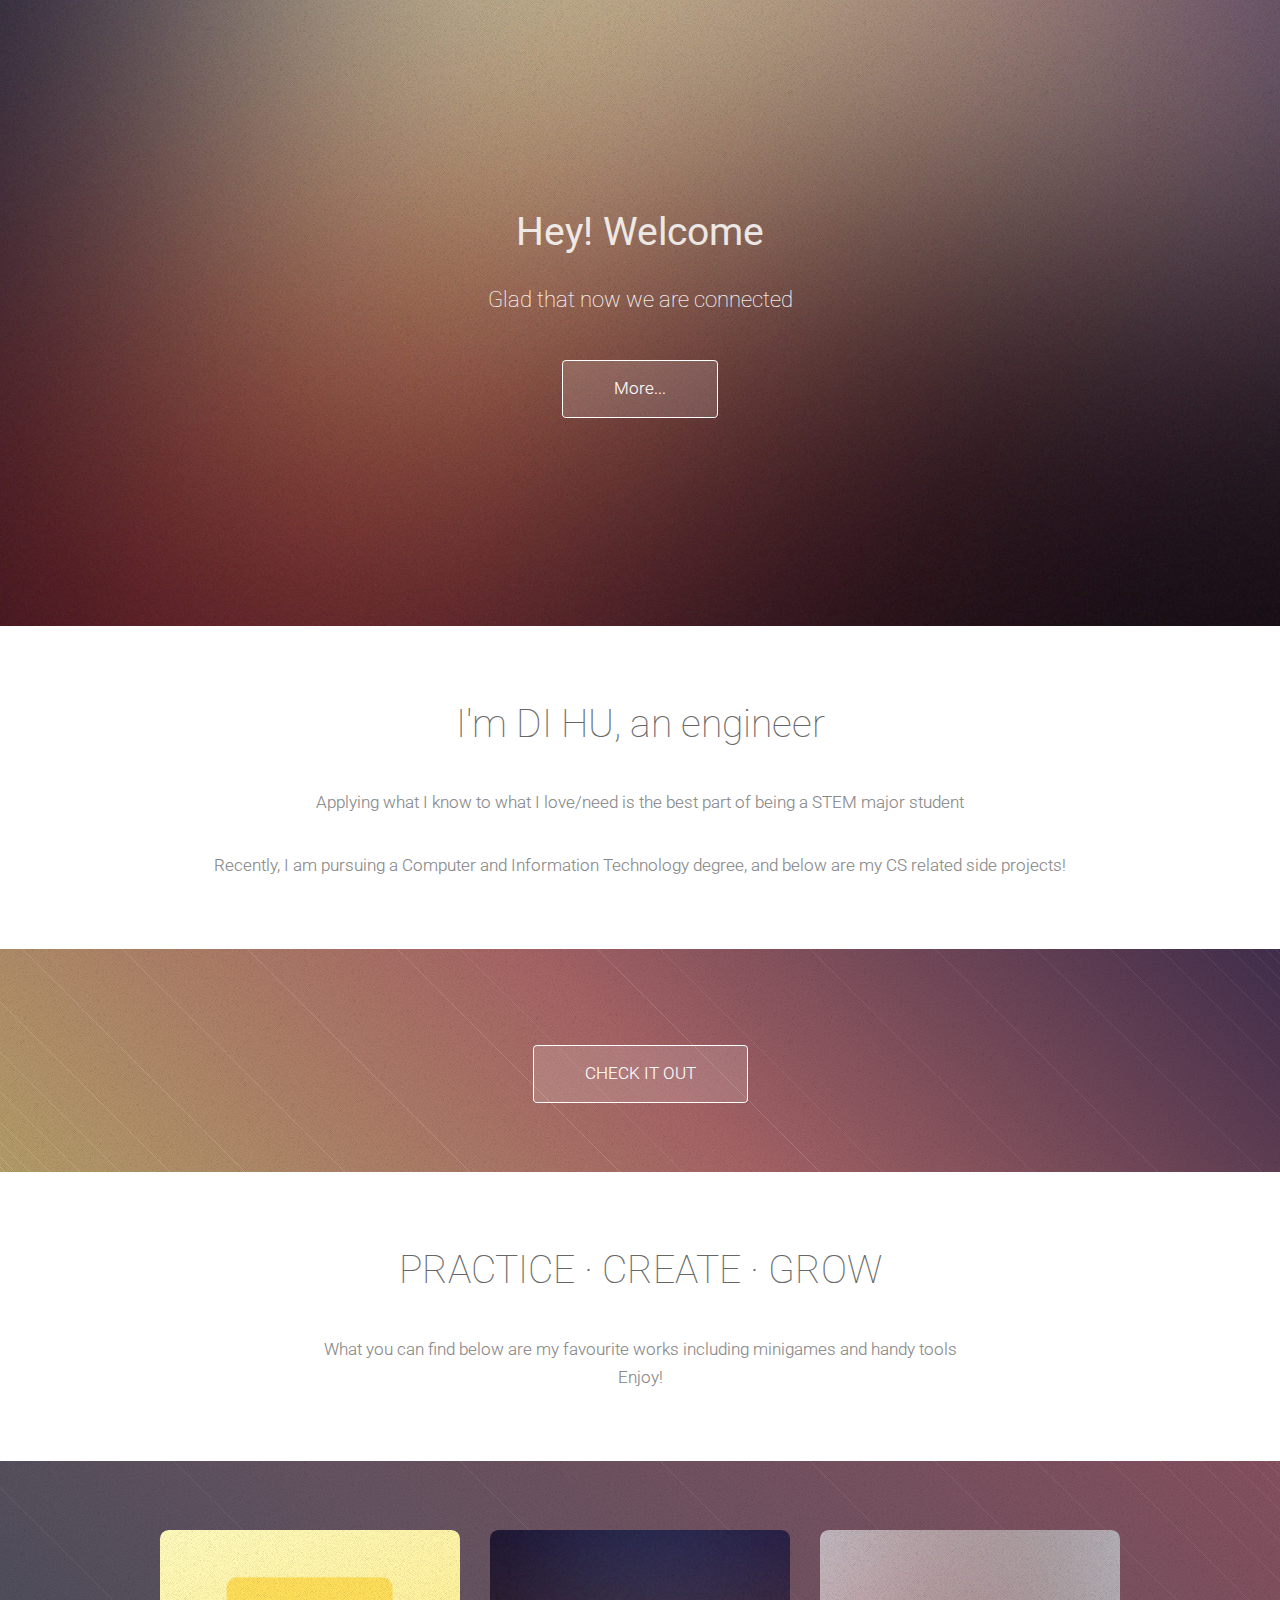
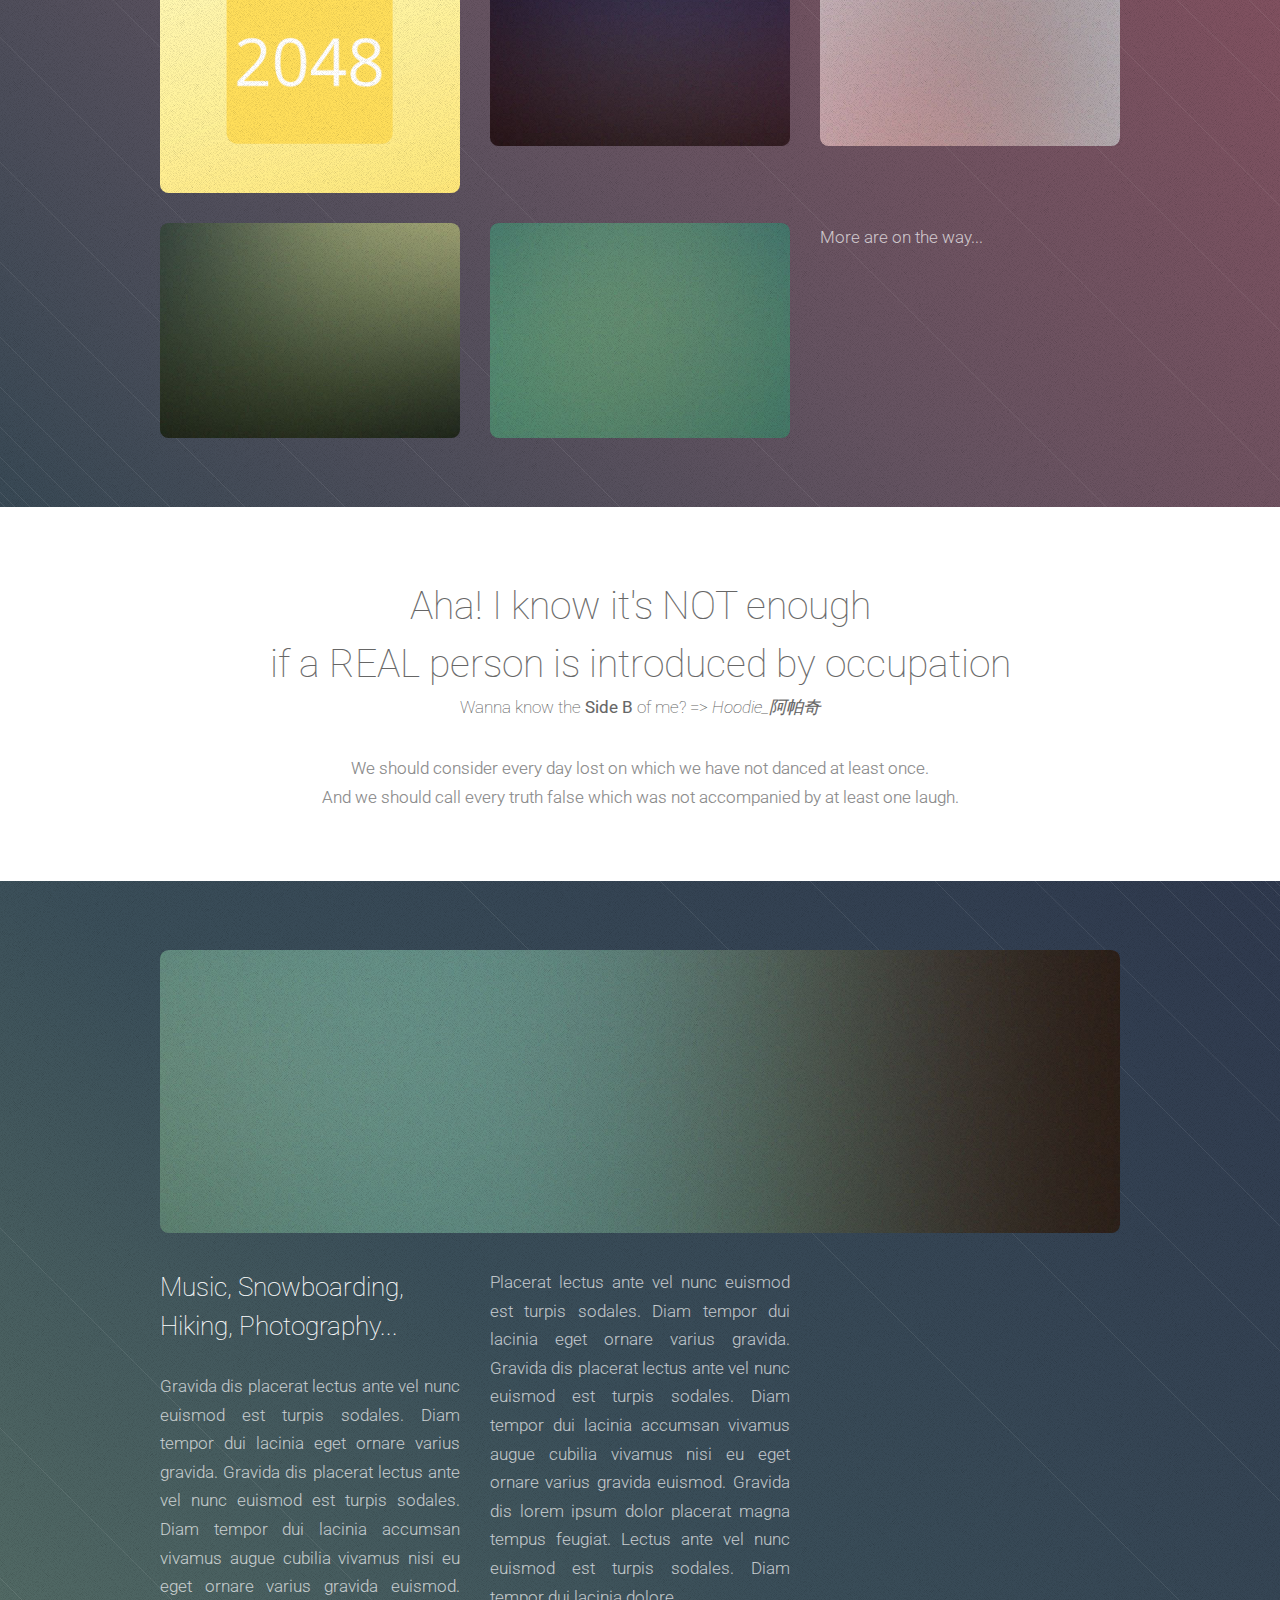
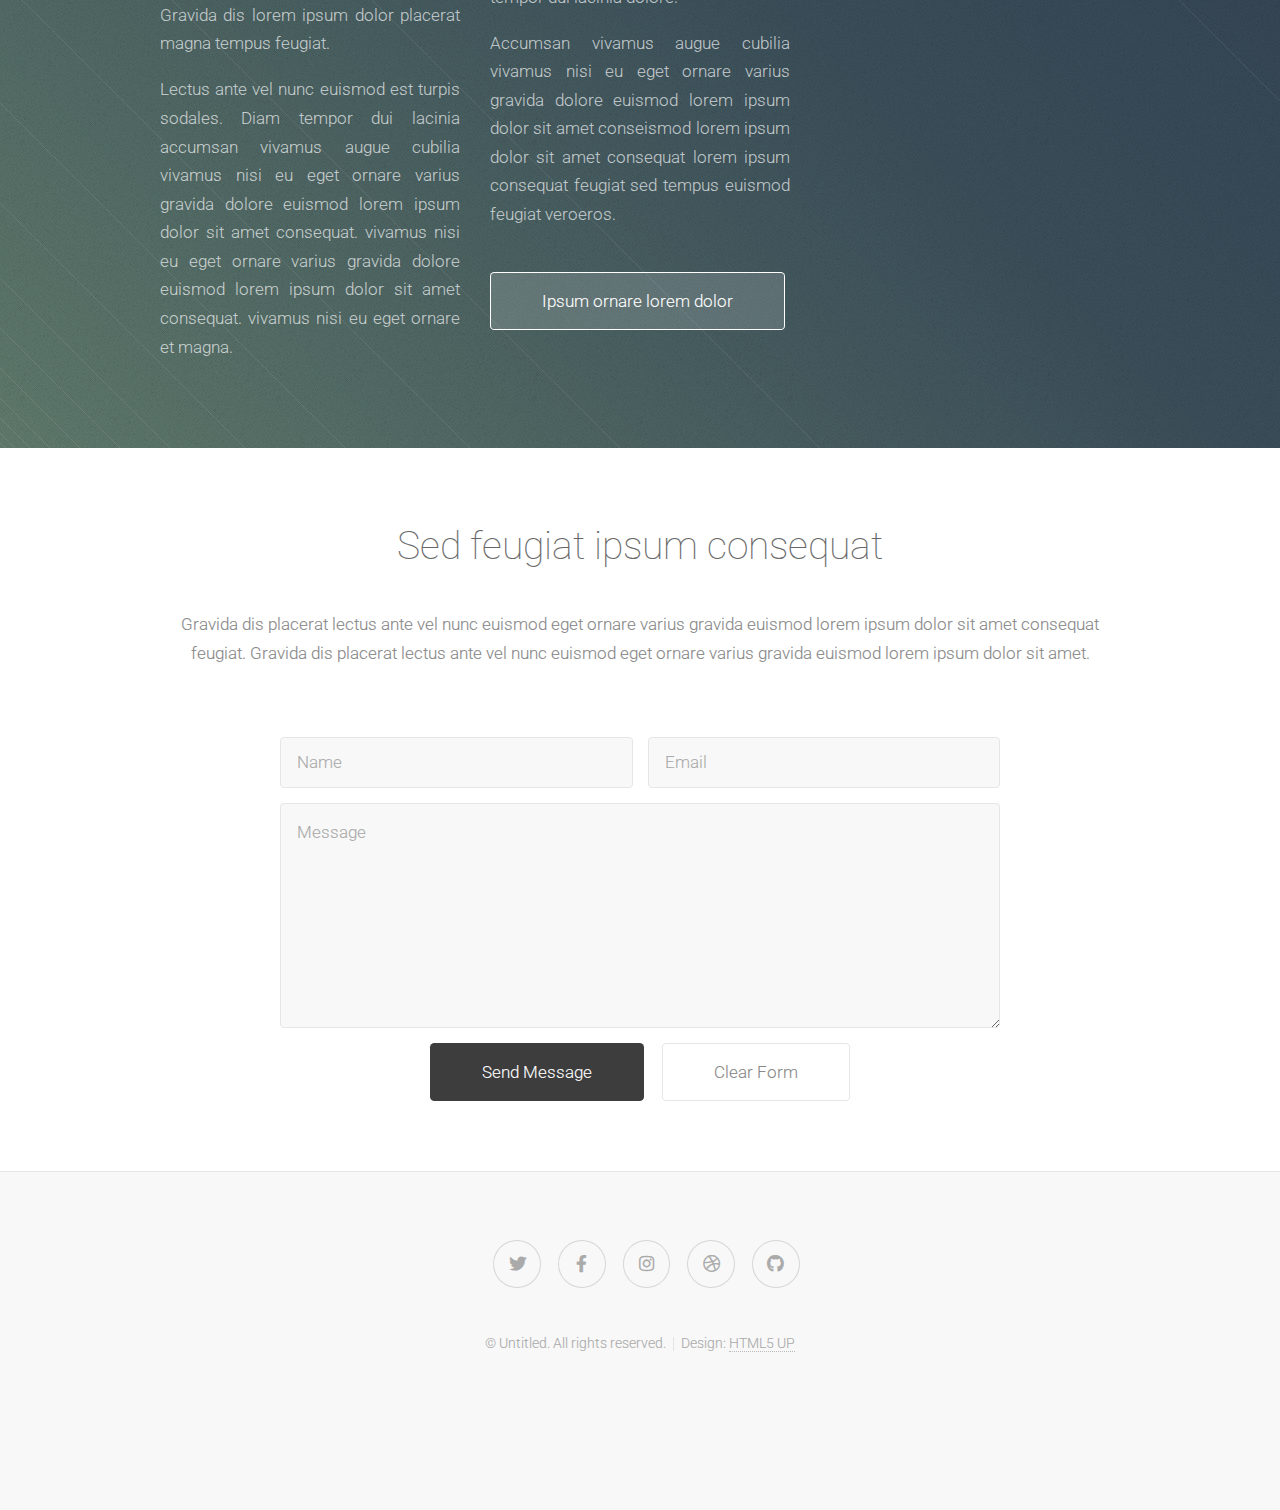
==== commit 2fb14ae1: "2048 is added" ====
--- a/index.html
+++ b/index.html
@@ -27,7 +27,7 @@
 					<p>Glad that now we are connected</p>
 				</header>
 				<footer>
-					<a href="#first" class="button scrolly">Explore more...</a>
+					<a href="#first" class="button scrolly">More...</a>
 				</footer>
 			</section>
 
@@ -40,7 +40,7 @@
 						<p>Recently, I am pursuing a Computer and Information Technology degree, and below are my CS related side projects!</p>
 					</div>
 				</header>
-				<<div class="content dark style1 featured">
+				<div class="content dark style1 featured">
 					<div class="container">
 						<div class="row">
 							
@@ -58,41 +58,26 @@
 			<section id="second" class="main">
 				<header>
 					<div class="container">
-						<h2>Euismod sed feugiat lorem tempus magna</h2>
-						<p>Gravida dis placerat lectus ante vel nunc euismod eget ornare varius gravida euismod lorem ipsum dolor sit amet consequat<br />
-						feugiat. Gravida dis placerat lectus ante vel nunc euismod eget ornare varius gravida euismod lorem ipsum dolor sit amet.</p>
+						<h2>PRACTICE · CREATE · GROW</h2>
+						<p>What you can find below are my favourite works including minigames and handy tools<br />
+						Enjoy!</p>
 					</div>
 				</header>
 				<div class="content dark style2">
 					<div class="container">
 						<div class="row">
-							<div class="col-4 col-12-narrow">
-								<section>
-									<h3>Augue vivamus sed ipsum commodo lorem dolor</h3>
-									<p>Gravida dis placerat lectus ante vel nunc euismod est turpis sodales. Diam
-									tempor dui lacinia eget ornare varius gravida. Gravida dis placerat lectus ante
-									vel nunc euismod est turpis sodales. Diam tempor dui lacinia accumsan vivamus
-									augue cubilia vivamus nisi eu eget ornare varius gravida euismod.  Gravida dis
-									lorem ipsum dolor placerat magna tempus feugiat.</p>
-									<p>Lectus ante vel nunc euismod est turpis sodales. Diam tempor dui lacinia
-									accumsan vivamus augue cubilia vivamus nisi eu eget ornare varius gravida dolore
-									euismod lorem ipsum dolor.</p>
-									<footer>
-										<a href="#third" class="button scrolly">Accumsan nisi tempor</a>
-									</footer>
-								</section>
-							</div>
-							<div class="col-8 col-12-narrow">
+							<div class="col-12-narrow">
 								<div class="row">
-									<div class="col-6"><a href="#" class="image fit"><img src="images/pic01.jpg" alt="" /></a></div>
-									<div class="col-6"><a href="#" class="image fit"><img src="images/pic02.jpg" alt="" /></a></div>
-									<div class="col-6"><a href="#" class="image fit"><img src="images/pic03.jpg" alt="" /></a></div>
-									<div class="col-6"><a href="#" class="image fit"><img src="images/pic04.jpg" alt="" /></a></div>
-									<div class="col-6"><a href="#" class="image fit"><img src="images/pic05.jpg" alt="" /></a></div>
-									<div class="col-6"><a href="#" class="image fit"><img src="images/pic06.jpg" alt="" /></a></div>
+									<div class="col-4"><a href="2048/2048.html" class="image fit"><img src="images/pic01.jpg" alt="2048" /></a></div>
+									<div class="col-4"><a href="#" class="image fit" target="_blank"><img src="images/pic02.jpg" alt="" /></a></div>
+									<div class="col-4"><a href="#" class="image fit"><img src="images/pic03.jpg" alt="" /></a></div>
+									<div class="col-4"><a href="#" class="image fit"><img src="images/pic04.jpg" alt="" /></a></div>
+									<div class="col-4"><a href="#" class="image fit"><img src="images/pic05.jpg" alt="" /></a></div>
+									<div class="col-3"> More are on the way...</div>
 								</div>
 							</div>
 						</div>
+
 					</div>
 				</div>
 			</section>
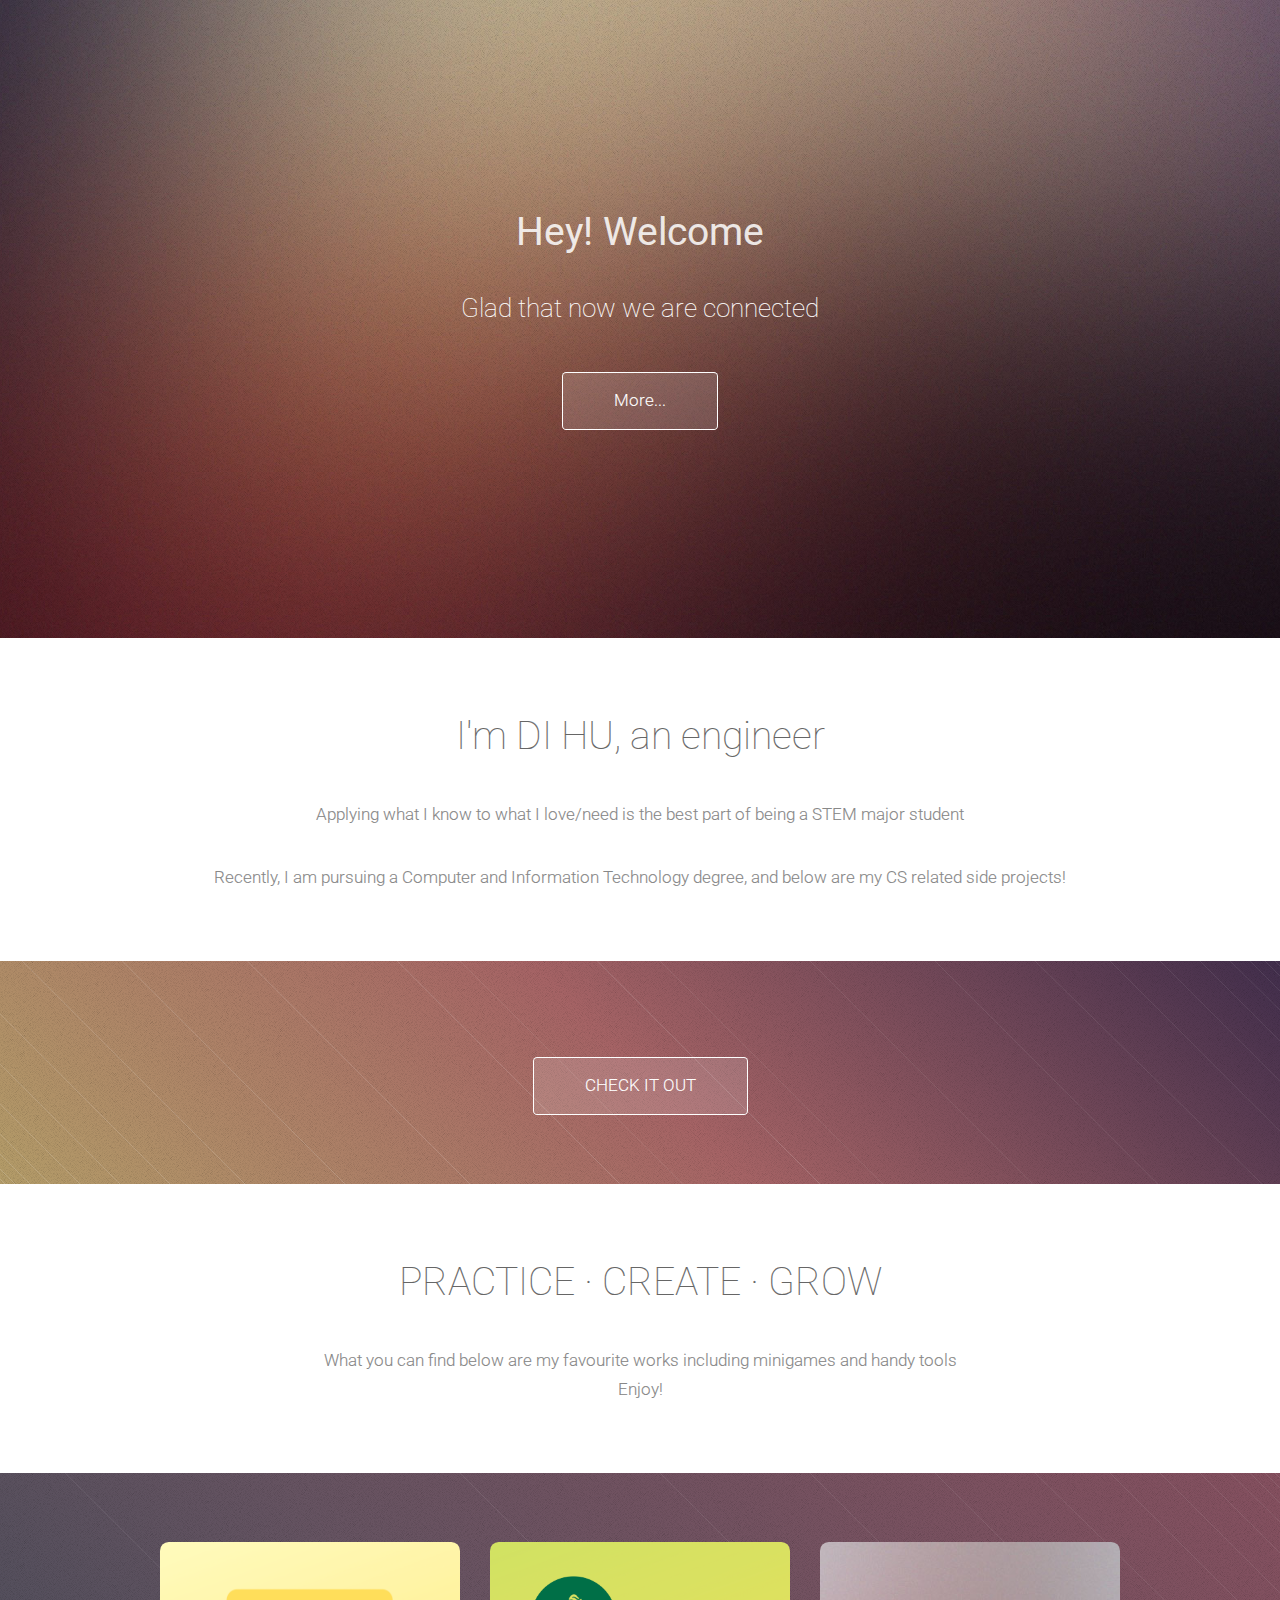
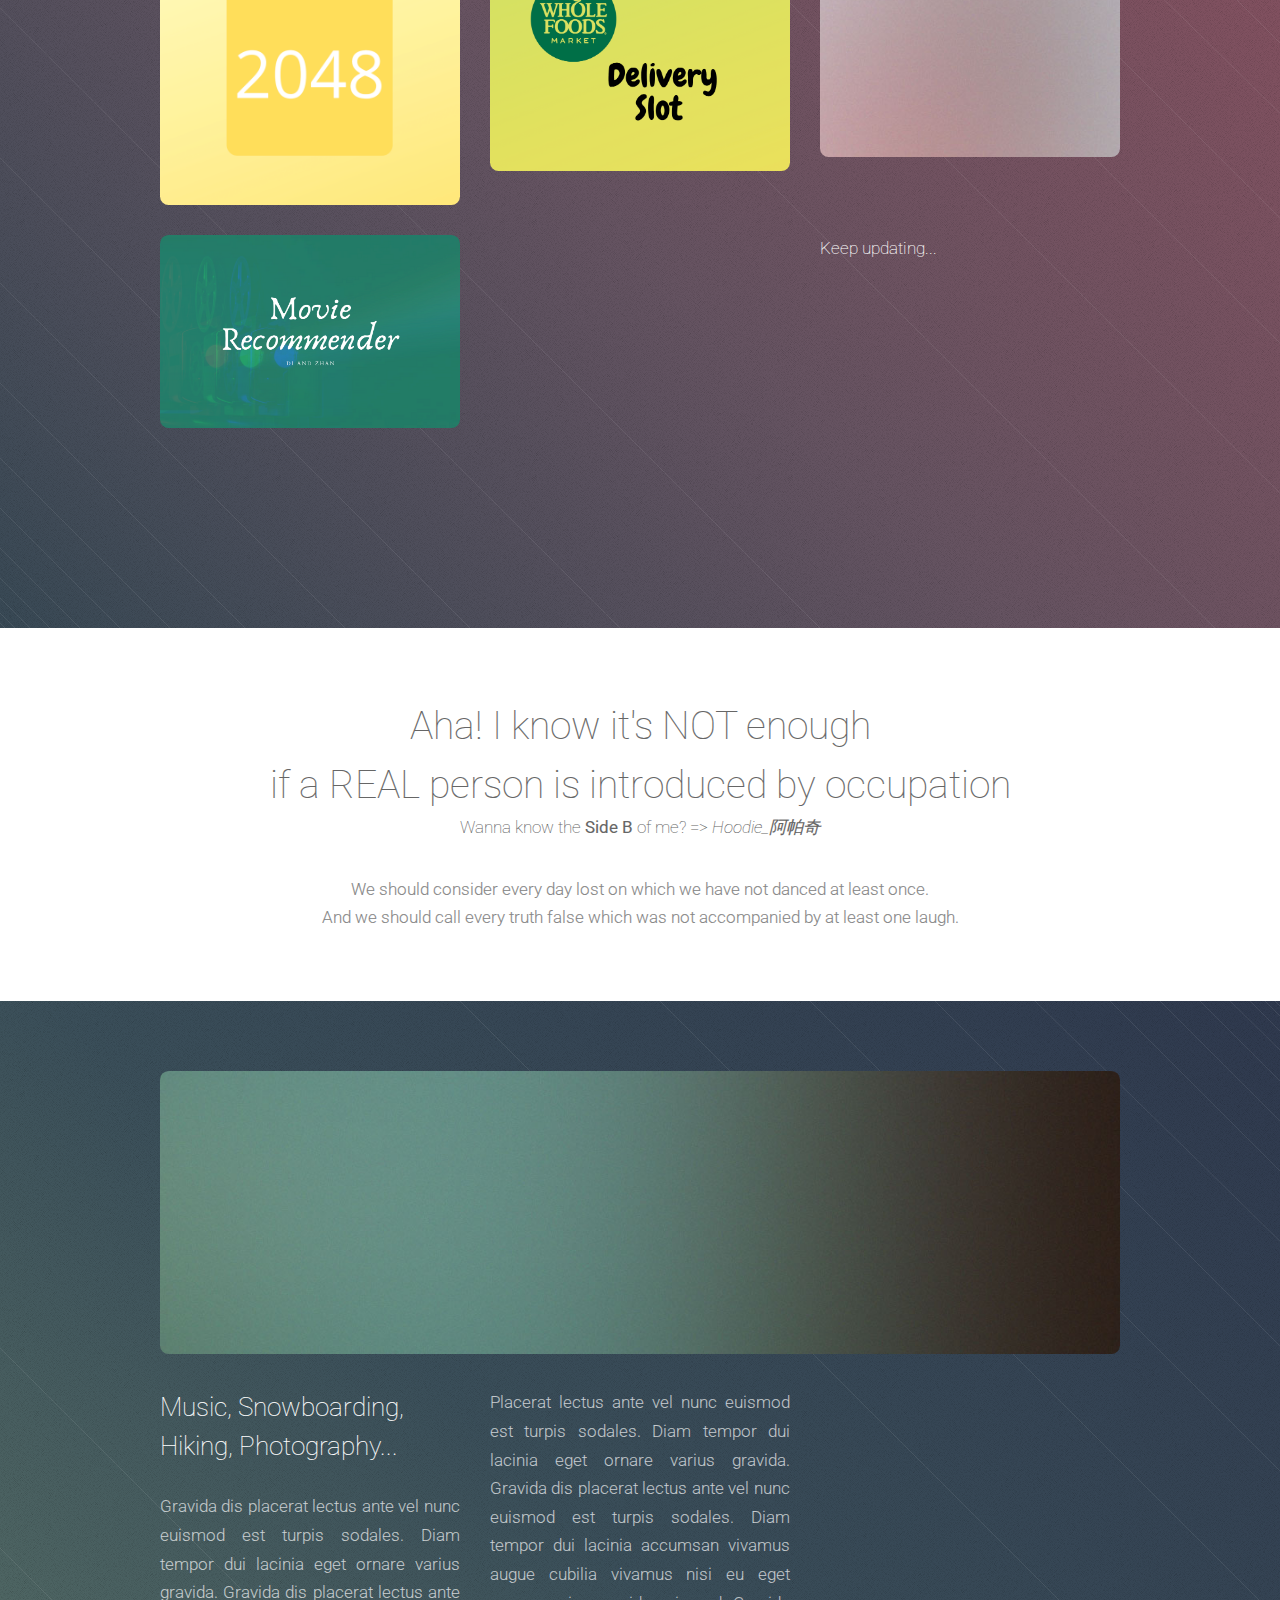
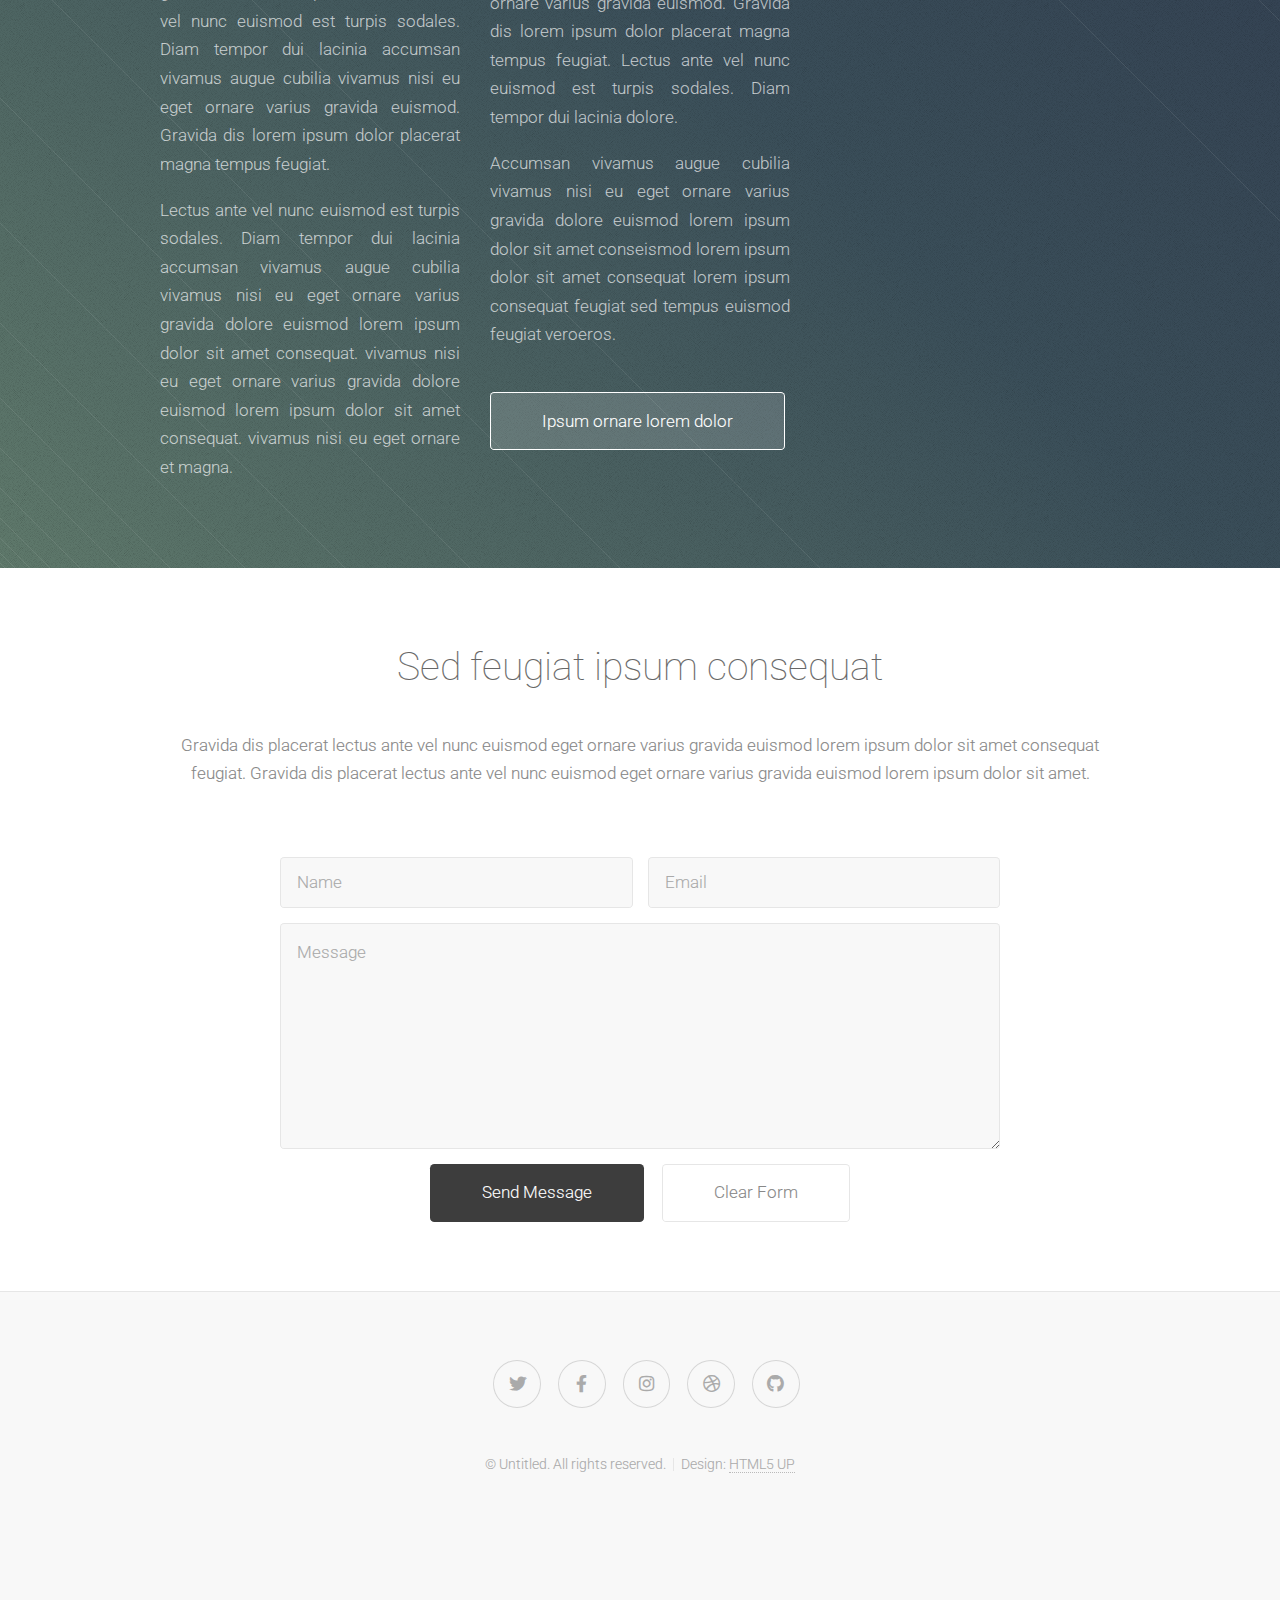
==== commit 52398302: "Some new images" ====
--- a/index.html
+++ b/index.html
@@ -71,9 +71,9 @@
 									<div class="col-4"><a href="2048/2048.html" class="image fit"><img src="images/pic01.jpg" alt="2048" /></a></div>
 									<div class="col-4"><a href="#" class="image fit" target="_blank"><img src="images/pic02.jpg" alt="" /></a></div>
 									<div class="col-4"><a href="#" class="image fit"><img src="images/pic03.jpg" alt="" /></a></div>
-									<div class="col-4"><a href="#" class="image fit"><img src="images/pic04.jpg" alt="" /></a></div>
-									<div class="col-4"><a href="#" class="image fit"><img src="images/pic05.jpg" alt="" /></a></div>
-									<div class="col-3"> More are on the way...</div>
+									<div class="col-4"><a href="https://www.youtube.com/watch?v=laBh1H0OUwM" class="image fit"><img src="images/pic04.jpg" alt="" /></a></div>
+									<div class="col-4"><iframe width="560" height="315" src="https://www.youtube.com/embed/laBh1H0OUwM" frameborder="0" allow="accelerometer; autoplay; encrypted-media; gyroscope; picture-in-picture" allowfullscreen></iframe></div>
+									<div class="col-4"> <h1>Keep updating...</h1></div>
 								</div>
 							</div>
 						</div>
--- a/assets/css/main.css
+++ b/assets/css/main.css
@@ -1545,7 +1545,7 @@
 			top: 0;
 			width: 100%;
 			height: 100%;
-			background: url("images/overlay.png");
+			/*background: url("images/overlay.png");*/
 		}
 
 		.image img {
@@ -2190,6 +2190,17 @@
 		text-align: center;
 		color: #fff;
 	}
+	/*#header {
+		position: relative;
+		margin: 0;
+		background-image: url("../../images/header.jpg"), url("images/overlay.png");
+		background-size: cover, auto;
+		background-position: center center, top left;
+		background-repeat: no-repeat, repeat;
+		padding: 14em 0 14em 0;
+		text-align: center;
+		color: #fff;
+	}*/
 
 		#header header h1 {
 			font-size: 2.25em;
@@ -2201,7 +2212,7 @@
 			margin-top: 1.25em;
 			font-weight: 100;
 			padding: 0;
-			font-size: 1.25em;
+			font-size: 1.5em;
 			line-height: 1.5em;
 			text-align: center;
 		}
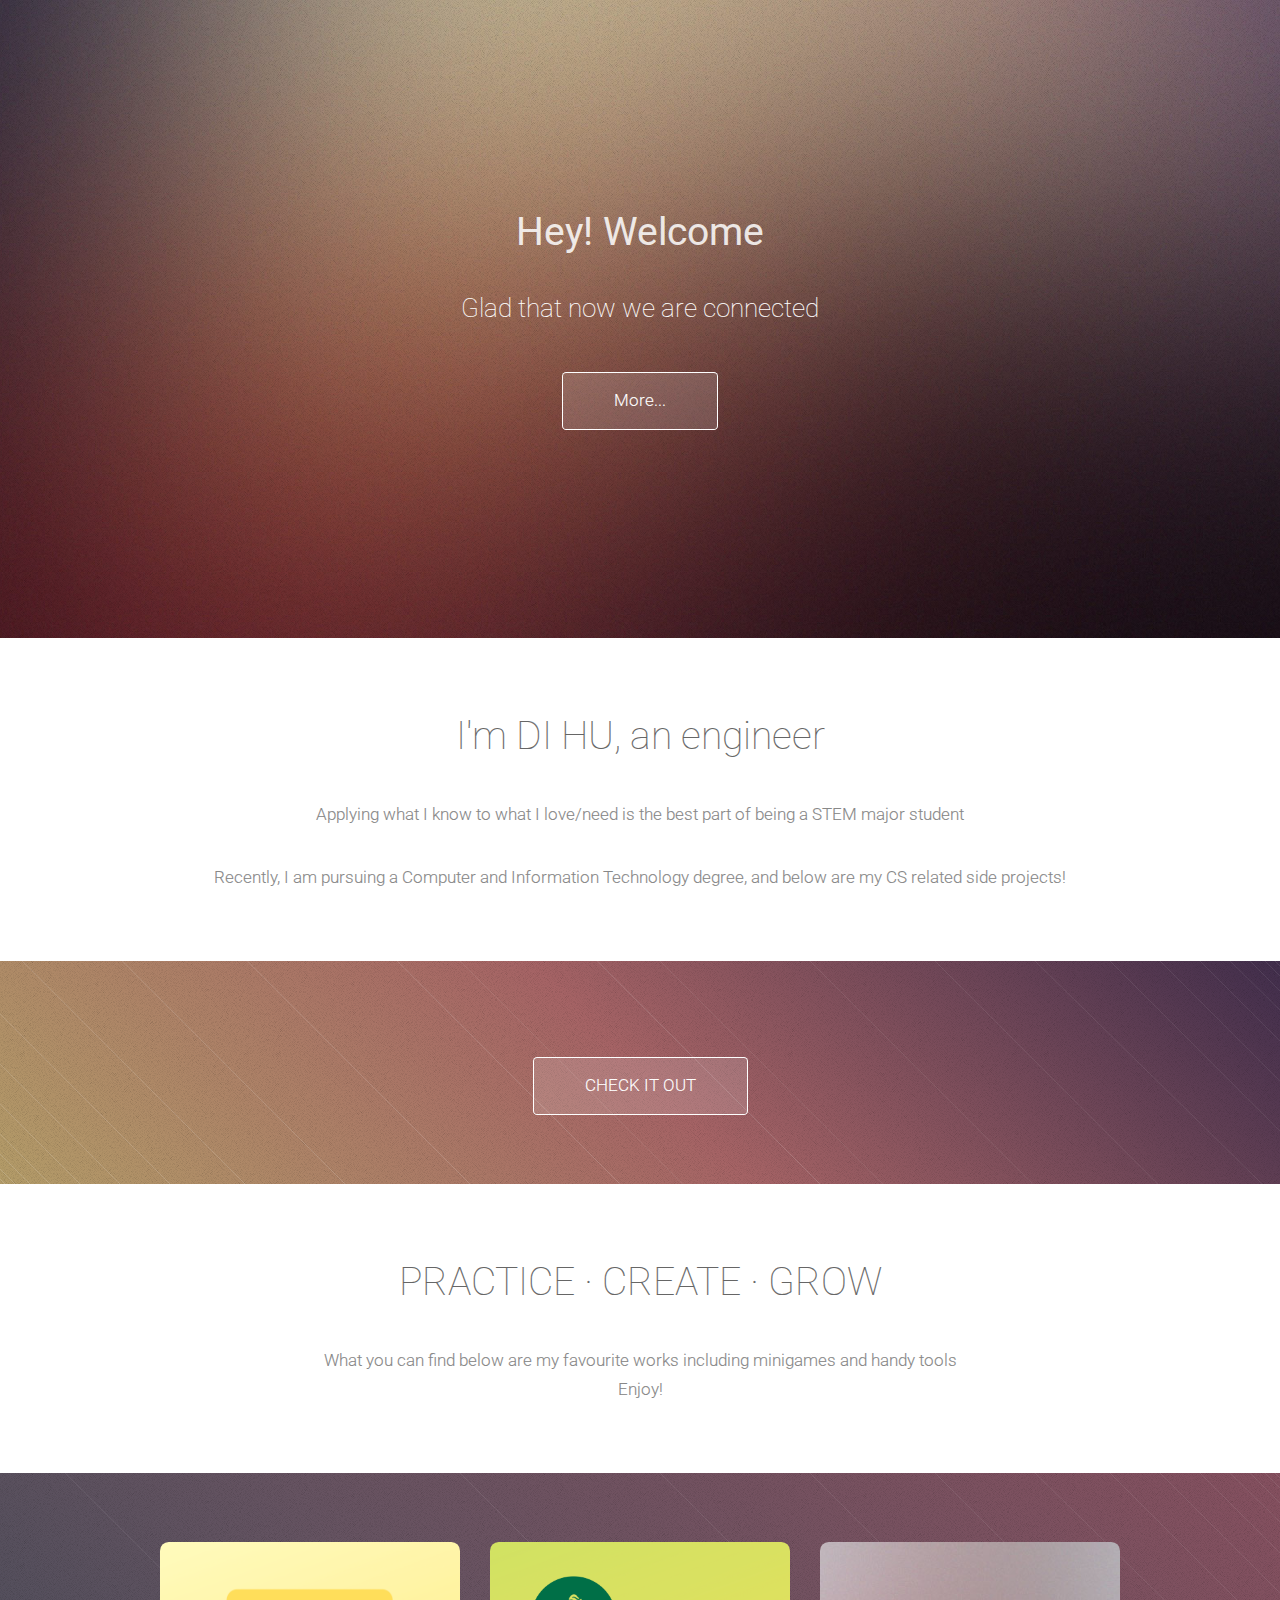
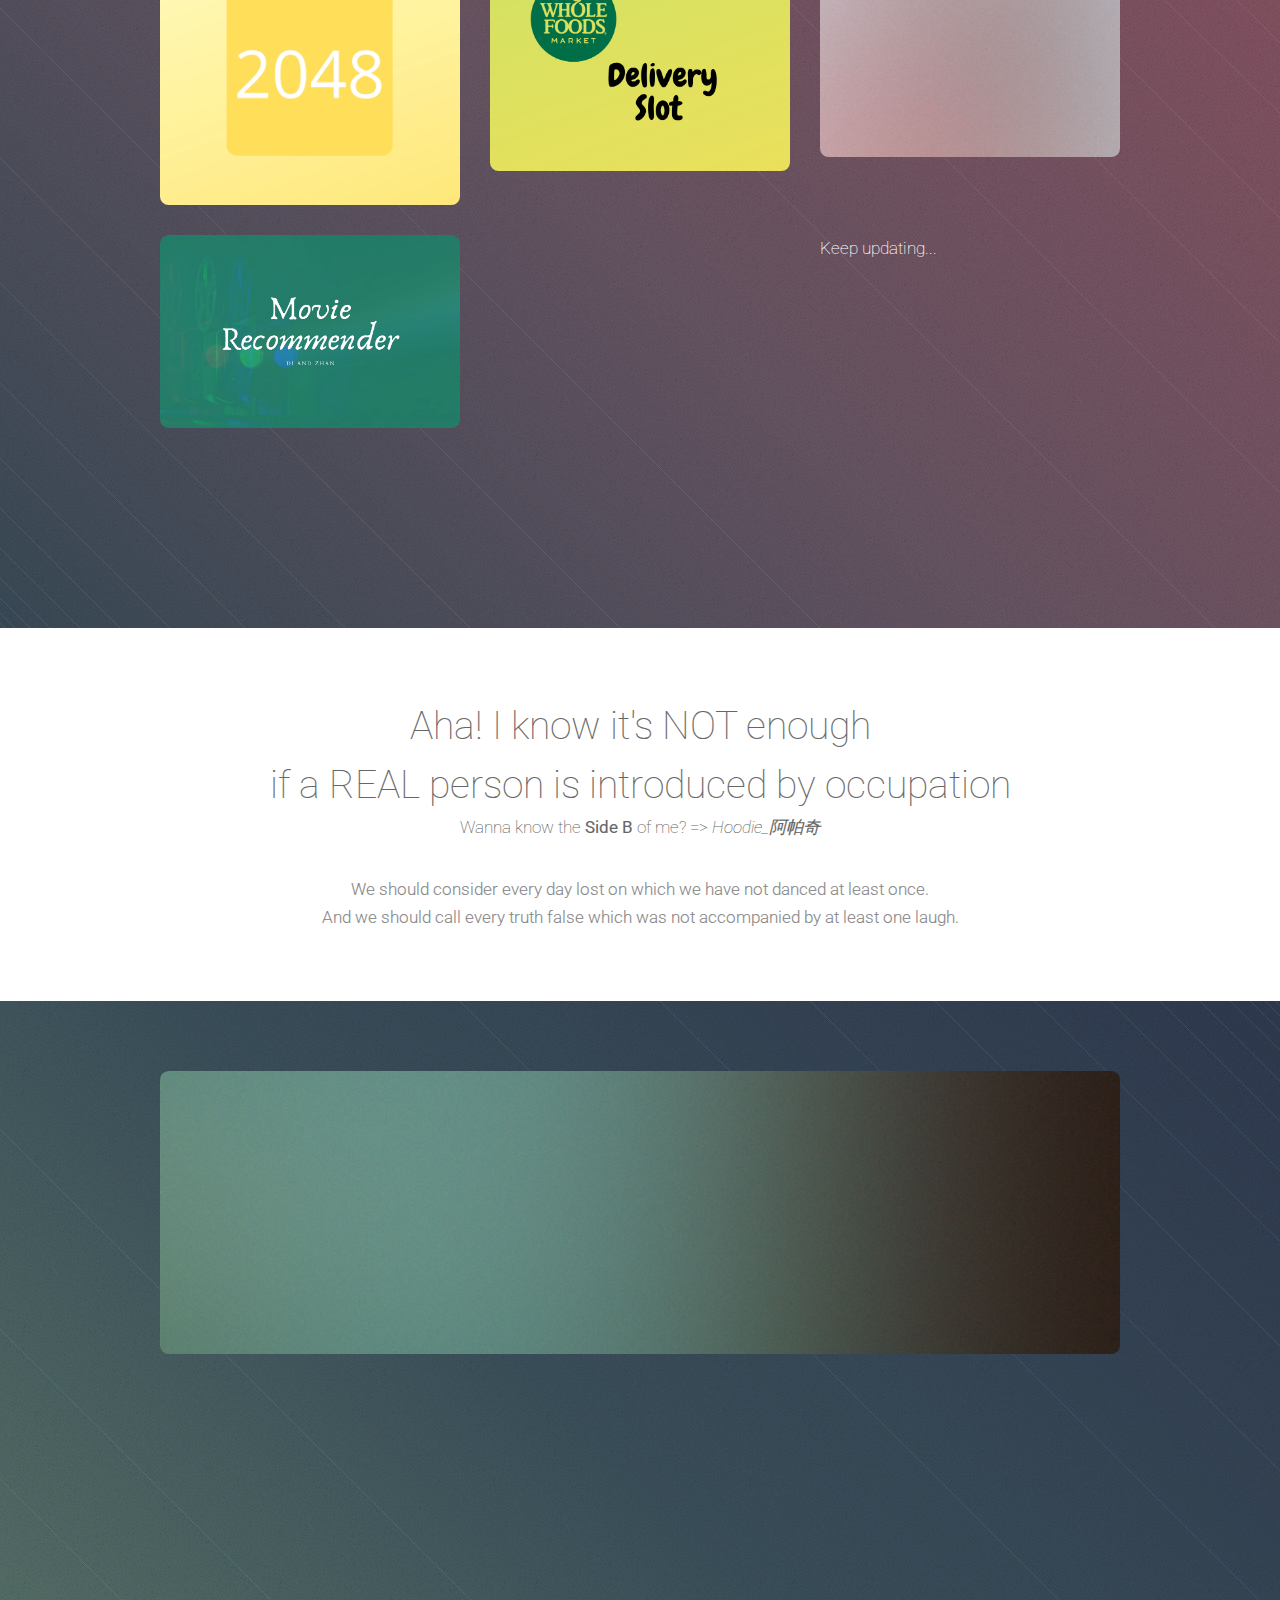
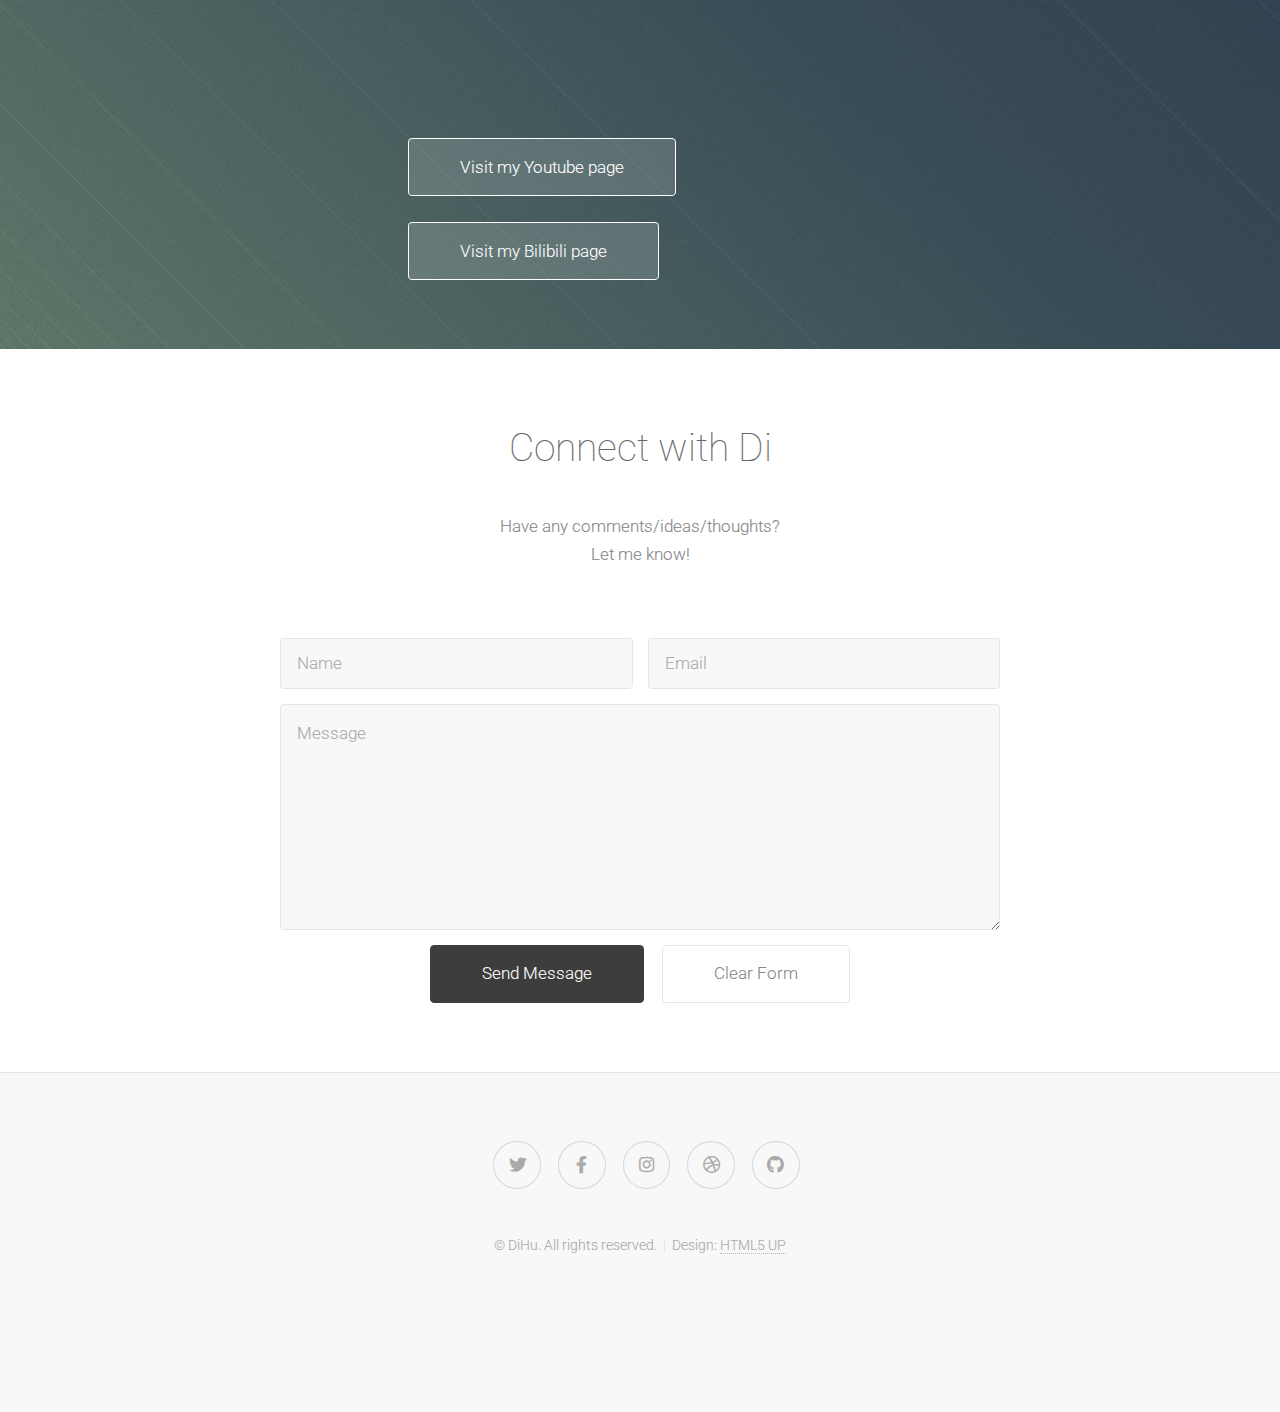
==== commit ed2ff6d8: "Deleted unused paragraphs" ====
--- a/index.html
+++ b/index.html
@@ -97,32 +97,14 @@
 					<div class="container">
 						<span class="image featured"><img src="images/pic07.jpg" alt="" /></span>
 						<div class="row">
-							<div class="col-4 col-12-narrow">
-								<h3>Music, Snowboarding, Hiking, Photography...</h3>
-								<p>Gravida dis placerat lectus ante vel nunc euismod est turpis sodales. Diam
-								tempor dui lacinia eget ornare varius gravida. Gravida dis placerat lectus ante
-								vel nunc euismod est turpis sodales. Diam tempor dui lacinia accumsan vivamus
-								augue cubilia vivamus nisi eu eget ornare varius gravida euismod.  Gravida dis
-								lorem ipsum dolor placerat magna tempus feugiat.</p>
-								<p>Lectus ante vel nunc euismod est turpis sodales. Diam tempor dui lacinia
-								accumsan vivamus augue cubilia vivamus nisi eu eget ornare varius gravida dolore
-								euismod lorem ipsum dolor sit amet consequat. vivamus nisi eu eget ornare varius
-								gravida dolore euismod lorem ipsum dolor sit amet consequat. vivamus nisi eu
-								eget ornare et magna.</p>
-							</div>
-							
-							<div class="col-4 col-12-narrow">
-								<p>Placerat lectus ante vel nunc euismod est turpis sodales. Diam tempor dui
-								lacinia eget ornare varius gravida. Gravida dis placerat lectus ante vel nunc
-								euismod est turpis sodales. Diam tempor dui lacinia accumsan vivamus augue
-								cubilia vivamus nisi eu eget ornare varius gravida euismod.  Gravida dis
-								lorem ipsum dolor placerat magna tempus feugiat. Lectus ante vel nunc euismod
-								est turpis sodales. Diam tempor dui lacinia dolore.</p>
-								<p>Accumsan vivamus augue cubilia vivamus nisi eu eget ornare varius gravida
-								dolore euismod lorem ipsum dolor sit amet conseismod lorem ipsum dolor sit amet
-								consequat lorem ipsum consequat feugiat sed tempus euismod feugiat veroeros.</p>
+							<div class="col-3 col-12-narrow"></div>
+							<div class="col-6 col-12-narrow">
+								<iframe width="560" height="315" src="https://www.youtube.com/embed/0ZFy1cWSr9k" frameborder="0" allow="accelerometer; autoplay; encrypted-media; gyroscope; picture-in-picture" allowfullscreen></iframe>
 								<footer>
-									<a href="#fourth" class="button scrolly">Ipsum ornare lorem dolor</a>
+									<a href="https://www.youtube.com/channel/UCQeg-Fj94WRppjeo-ZXHWMA?view_as=subscriber" class="button scrolly">Visit my Youtube page</a>
+								</footer>
+								<footer>
+									<a href="https://space.bilibili.com/10699376" class="button scrolly">Visit my Bilibili page</a>
 								</footer>
 							</div>
 						</div>
@@ -298,9 +280,9 @@
 			<section id="fourth" class="main">
 				<header>
 					<div class="container">
-						<h2>Sed feugiat ipsum consequat</h2>
-						<p>Gravida dis placerat lectus ante vel nunc euismod eget ornare varius gravida euismod lorem ipsum dolor sit amet consequat<br />
-						feugiat. Gravida dis placerat lectus ante vel nunc euismod eget ornare varius gravida euismod lorem ipsum dolor sit amet.</p>
+						<h2>Connect with Di</h2>
+						<p>Have any comments/ideas/thoughts?<br />
+						Let me know!</p>
 					</div>
 				</header>
 				<div class="content style4 featured">
@@ -333,7 +315,7 @@
 				</ul>
 				<div class="copyright">
 					<ul class="menu">
-						<li>&copy; Untitled. All rights reserved.</li><li>Design: <a href="http://html5up.net">HTML5 UP</a></li>
+						<li>&copy; DiHu. All rights reserved.</li><li>Design: <a href="http://html5up.net">HTML5 UP</a></li>
 					</ul>
 				</div>
 			</section>
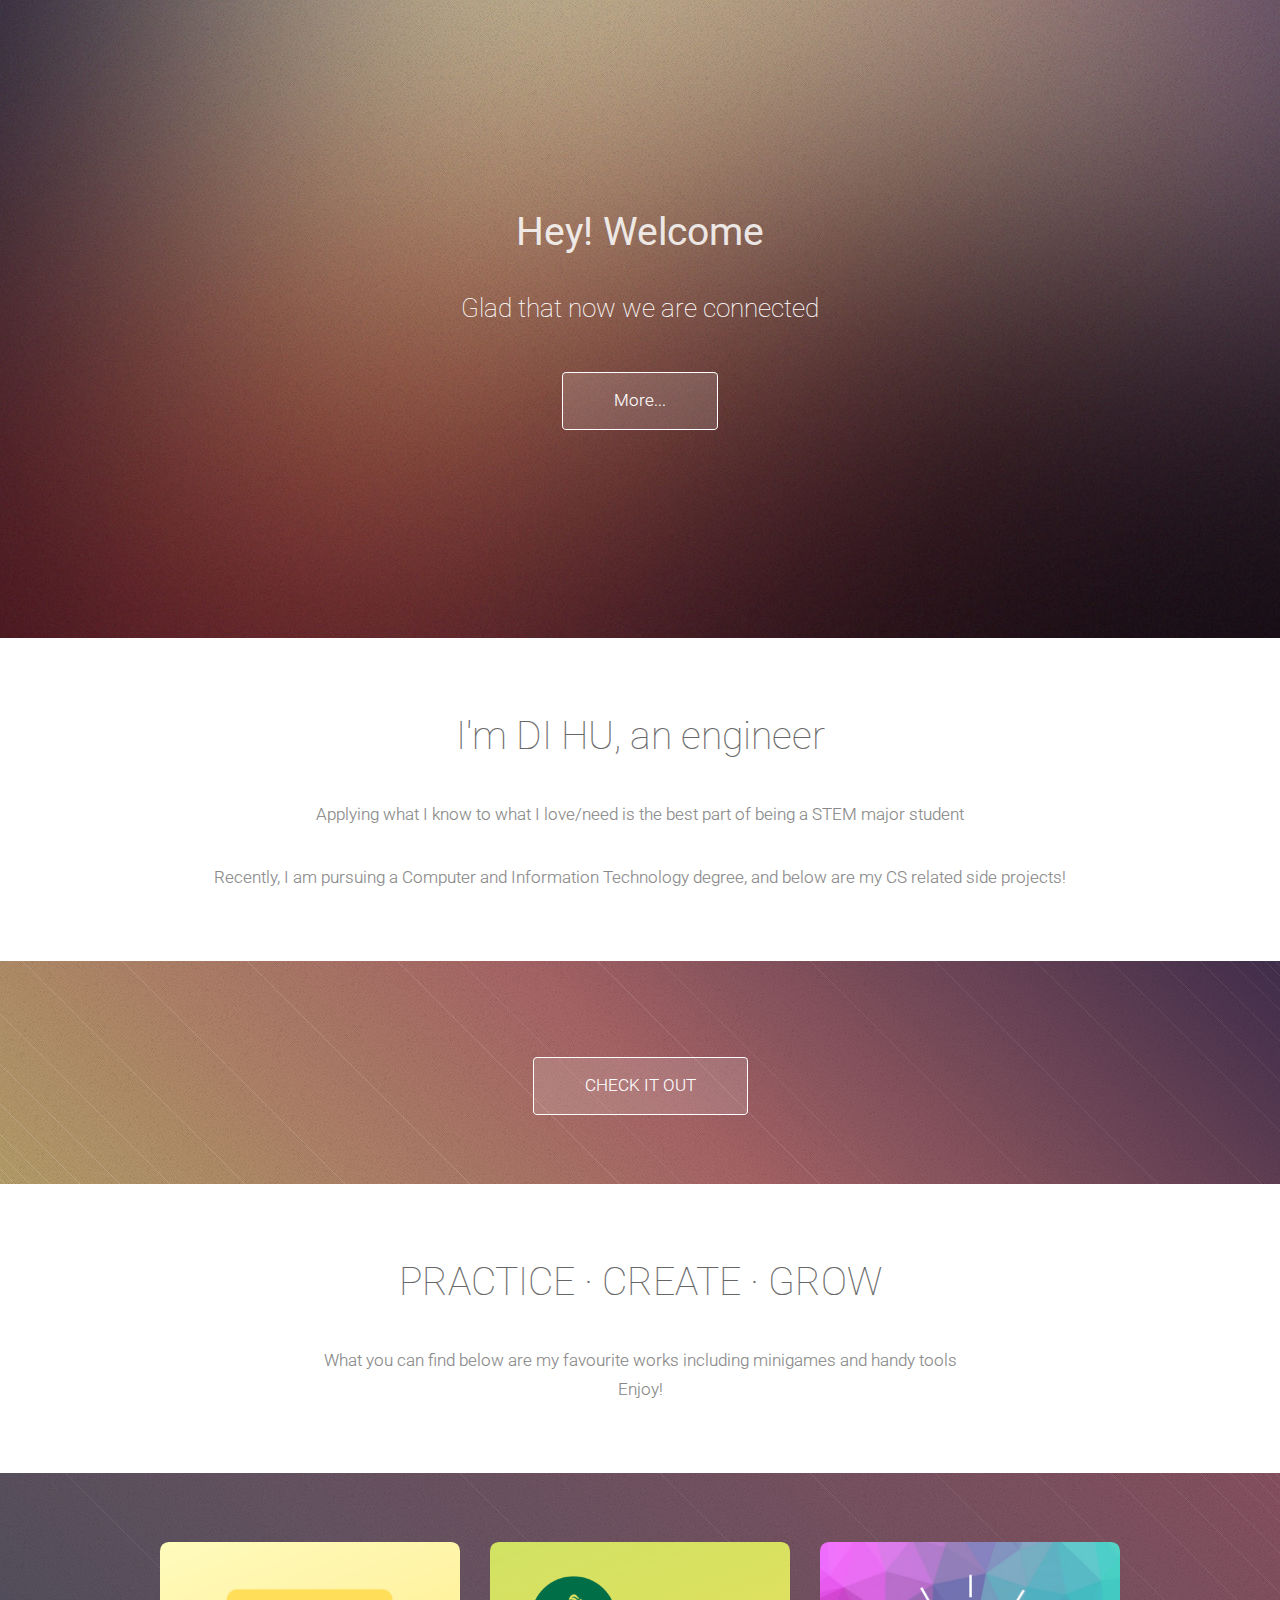
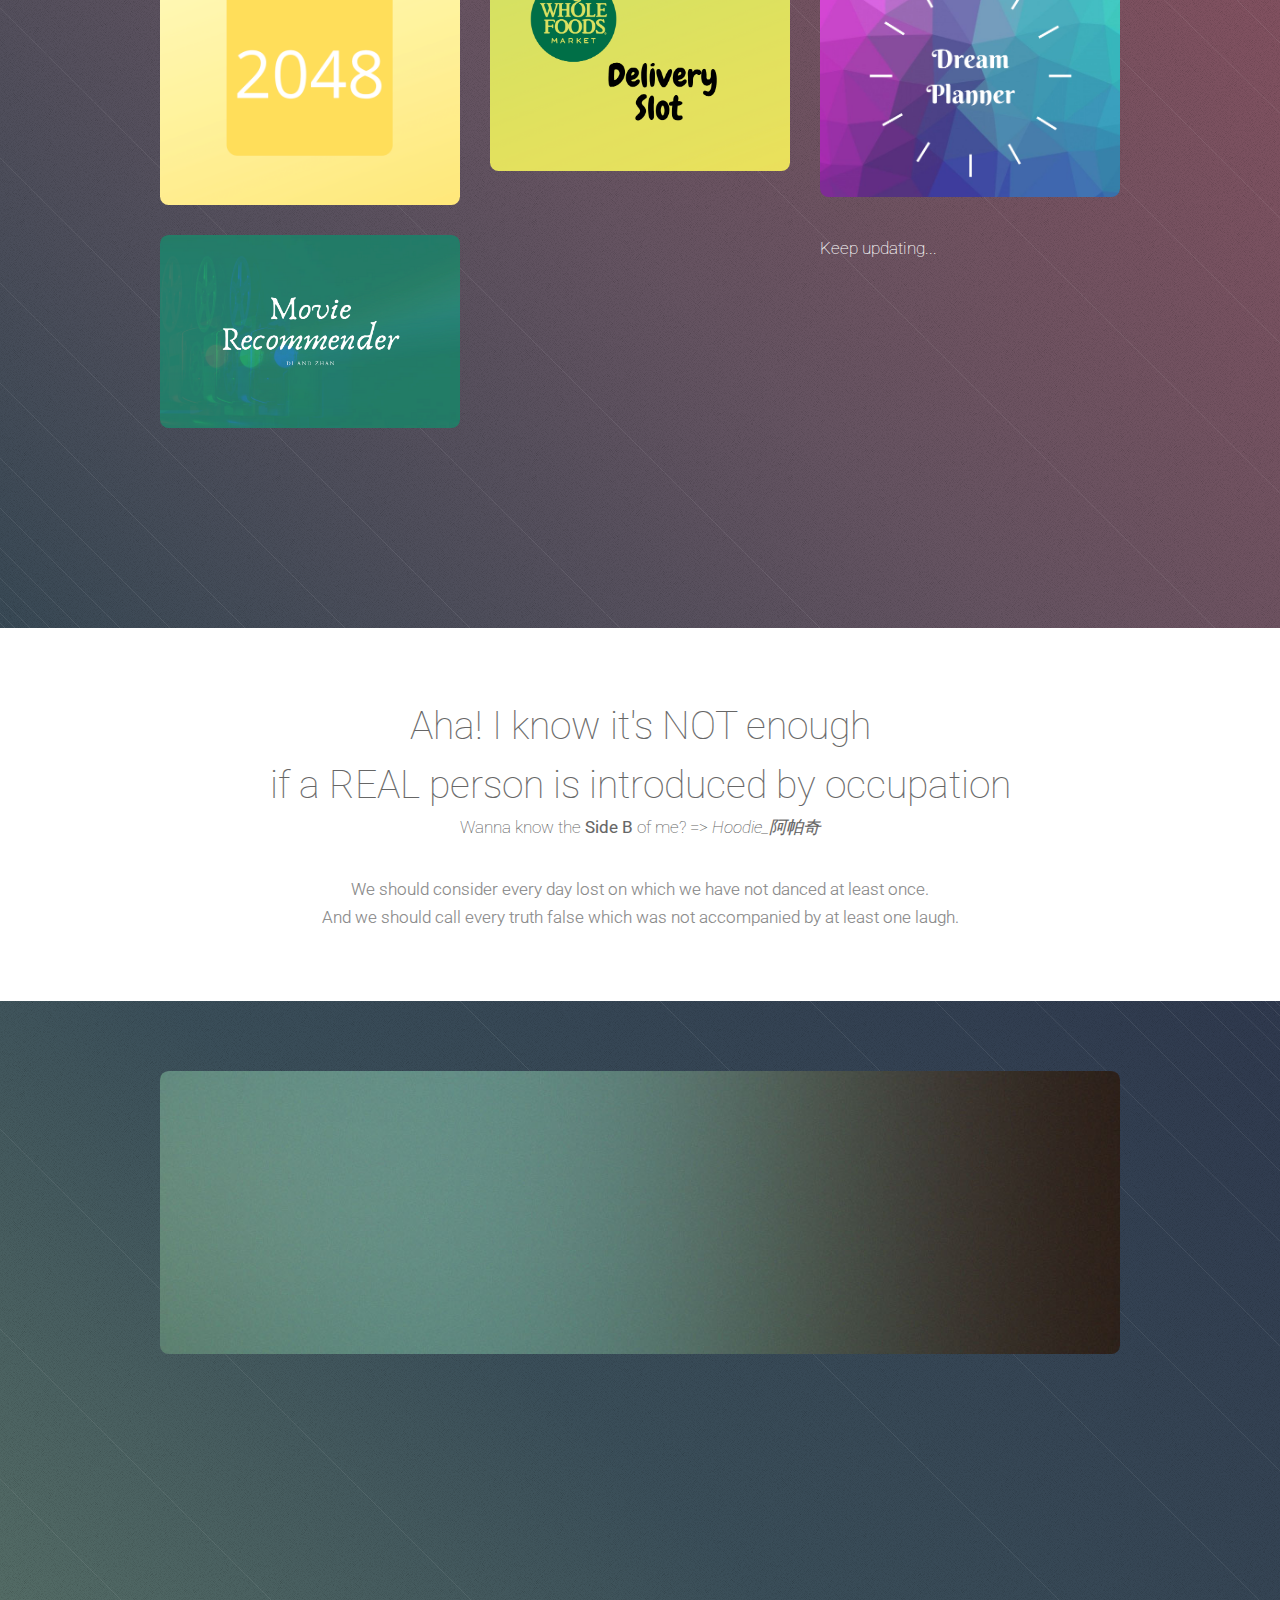
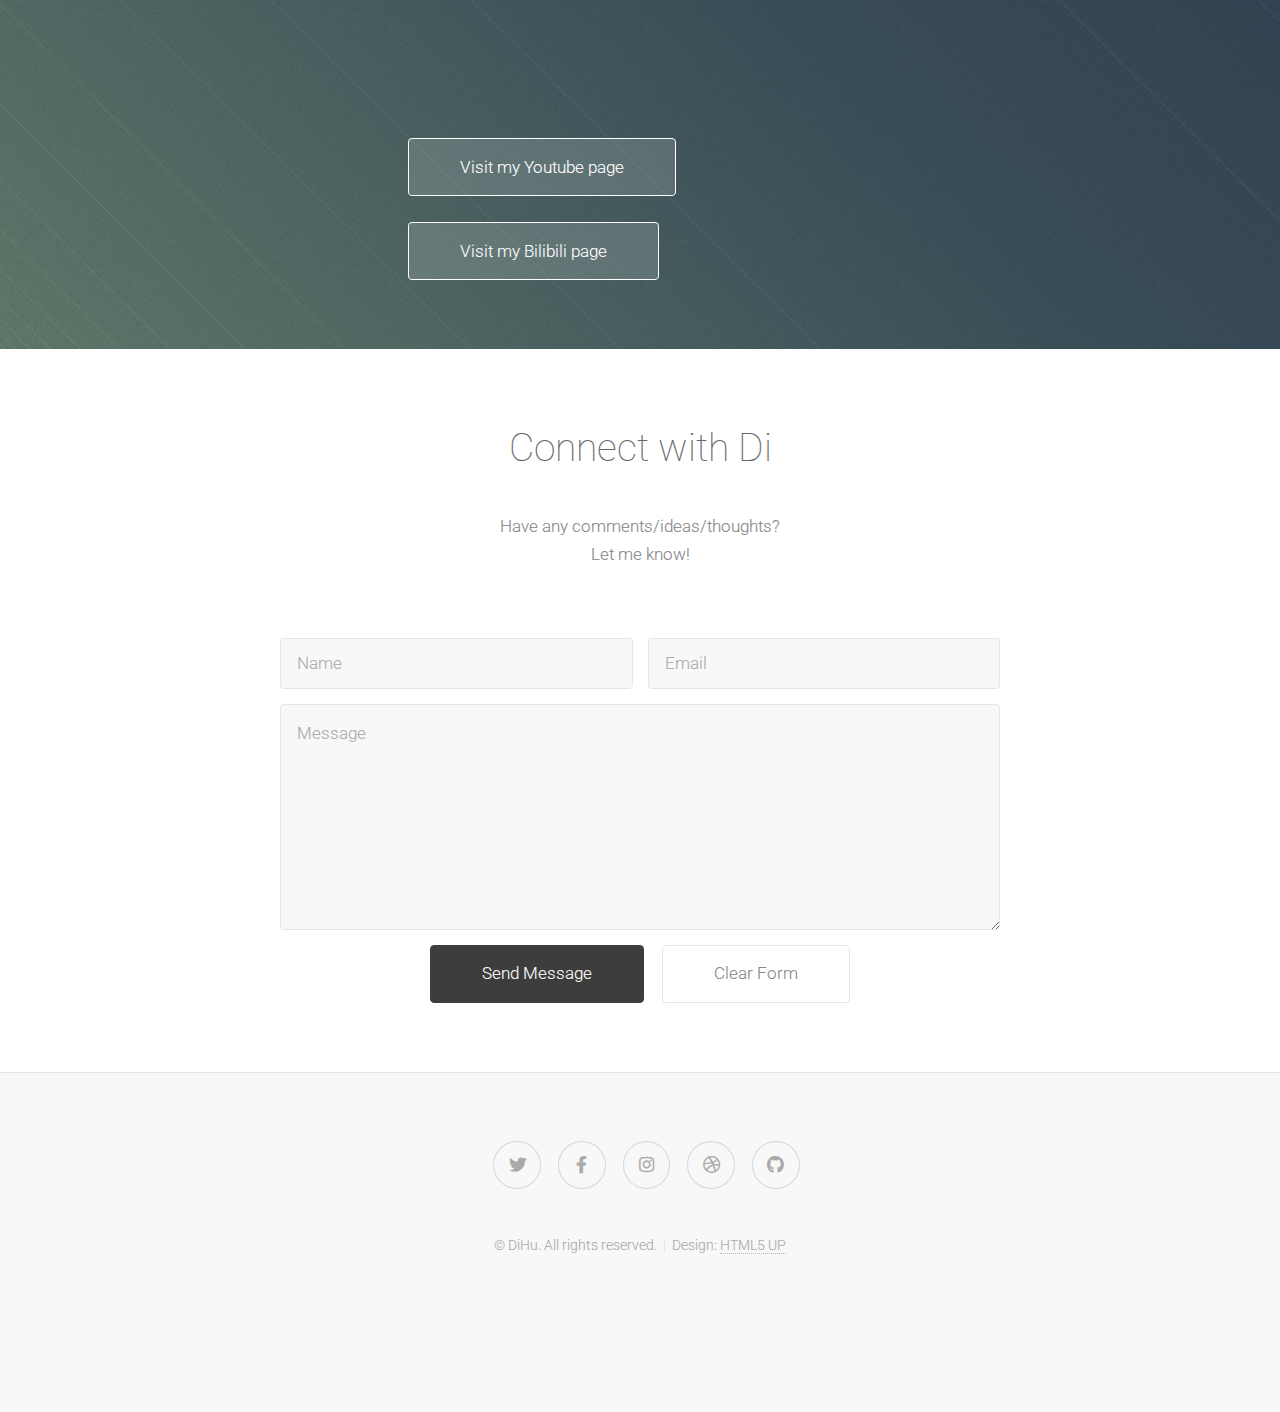
==== commit c9d08b03: "new image" ====
--- a/index.html
+++ b/index.html
@@ -70,7 +70,7 @@
 								<div class="row">
 									<div class="col-4"><a href="2048/2048.html" class="image fit"><img src="images/pic01.jpg" alt="2048" /></a></div>
 									<div class="col-4"><a href="#" class="image fit" target="_blank"><img src="images/pic02.jpg" alt="" /></a></div>
-									<div class="col-4"><a href="#" class="image fit"><img src="images/pic03.jpg" alt="" /></a></div>
+									<div class="col-4"><a href="http://ec2-3-12-102-22.us-east-2.compute.amazonaws.com:5000/" class="image fit"><img src="images/pic03.jpg" alt="" /></a></div>
 									<div class="col-4"><a href="https://www.youtube.com/watch?v=laBh1H0OUwM" class="image fit"><img src="images/pic04.jpg" alt="" /></a></div>
 									<div class="col-4"><iframe width="560" height="315" src="https://www.youtube.com/embed/laBh1H0OUwM" frameborder="0" allow="accelerometer; autoplay; encrypted-media; gyroscope; picture-in-picture" allowfullscreen></iframe></div>
 									<div class="col-4"> <h1>Keep updating...</h1></div>
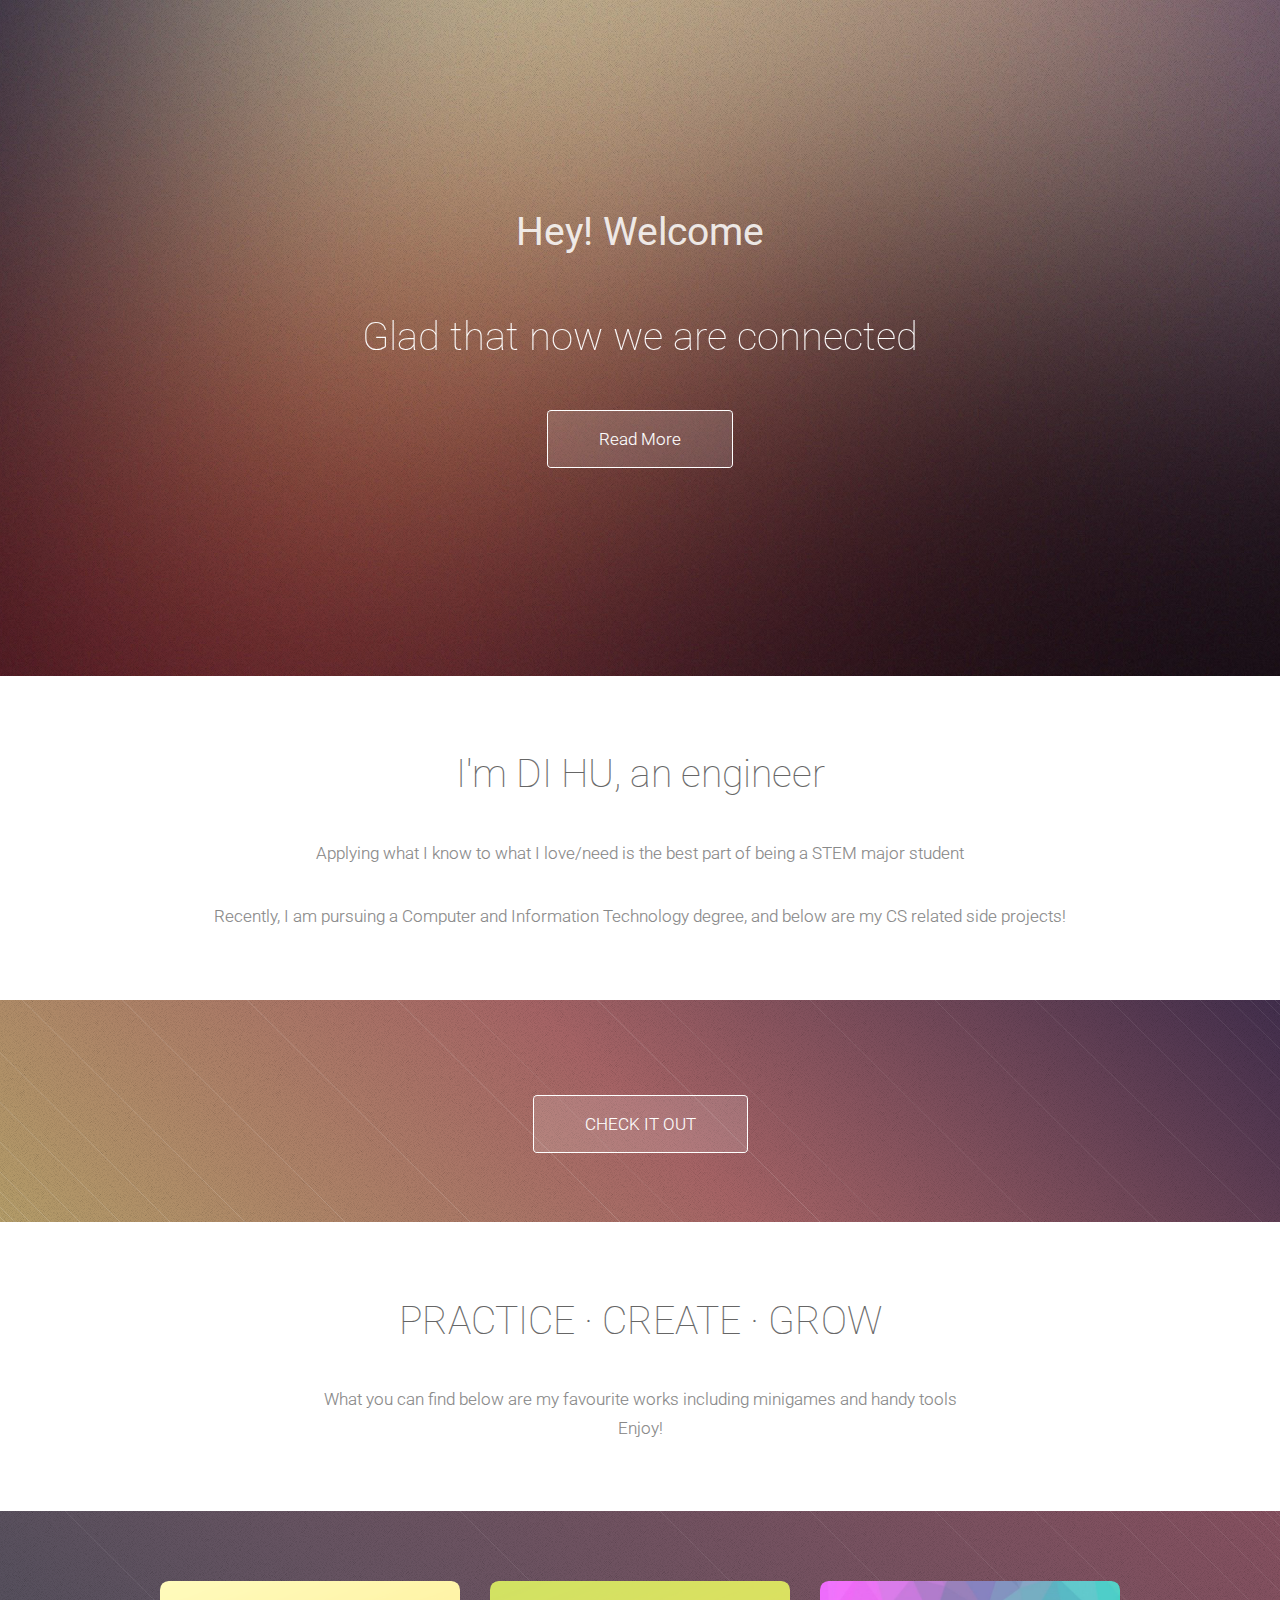
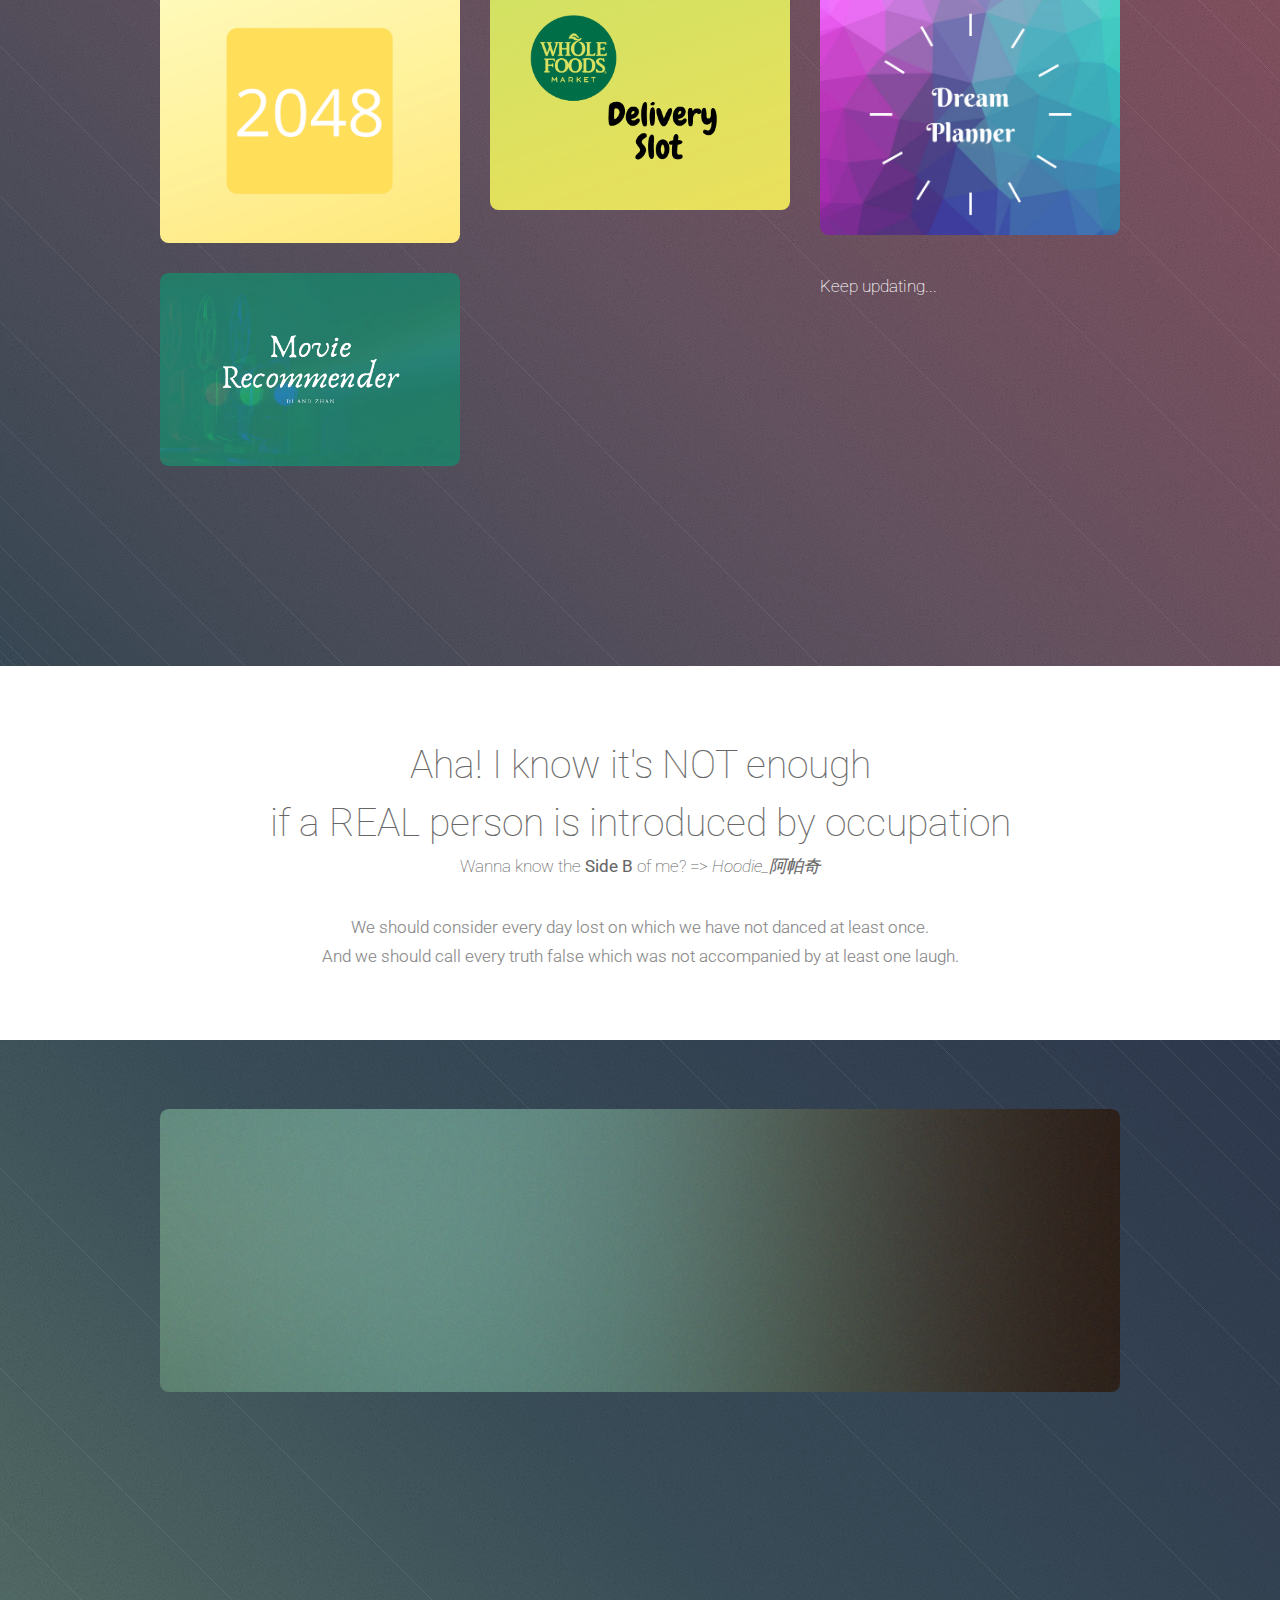
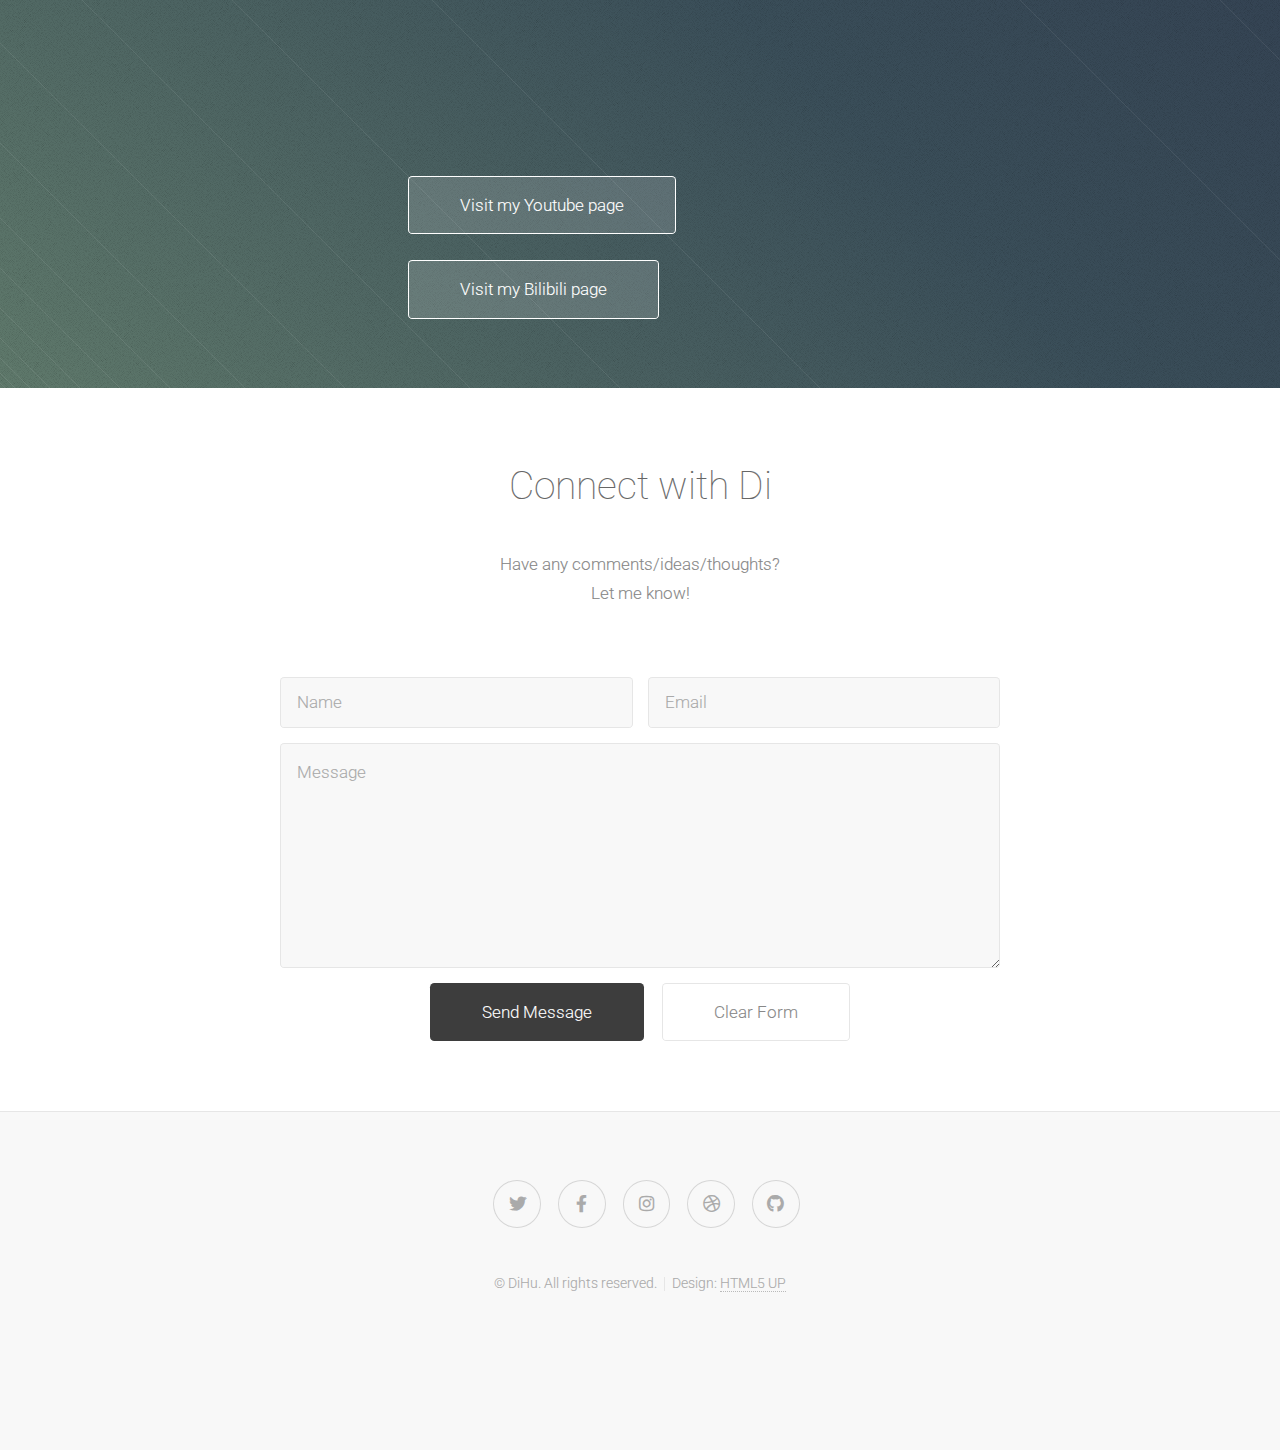
==== commit fef3b145: "Modified wholefoods link" ====
--- a/index.html
+++ b/index.html
@@ -10,6 +10,29 @@
 		<meta charset="utf-8" />
 		<meta name="viewport" content="width=device-width, initial-scale=1, user-scalable=no" />
 		<link rel="stylesheet" href="assets/css/main.css" />
+		<style>
+			/*diihuu*/
+		.text {
+		/*background-image:-webkit-linear-gradient(left,#3498db 0%,#34aadb 10%,#c498db 20%,#f7acbc 30%,#3498db 40%,#3498db 50%,#f47920 60%,#d71345 70%,#f7acbc 80%,#ffd400 90%,#3498db 100%);*/
+		background-image:-webkit-linear-gradient(left,#2e285c 0%,#ffffff 10%,#ffffff 20%,#ffffff 30%,#ffffff 40%,#ffffff 50%,#ffffff 60%,#ffffff 70%,#ffffff 80%,#ffffff 90%,#2e285c 100%);
+		-webkit-background-clip:text;
+		background-size:200% 100%;
+		color:transparent;
+		-webkit-animation-name:example;
+		-webkit-animation-duration:3s;
+		-webkit-animation-iteration-count:infinite;
+		-webkit-animation-timing-function: linear;
+		}
+	@keyframes example{
+  		0%{
+    		background-position:0 0;
+  		}
+  	    100%{
+    		background-position:-100% 0;
+  	    }
+    }
+  /*diihuu end*/
+		</style>
 	</head>
 	<body class="is-preload">
 
@@ -17,17 +40,17 @@
 			<section id="header" class="dark">
 				<header>
 					<h1><b>Hey! Welcome</b></h1>
-					<h1><b></b></h1>
-					<!--<p>When I am old and grey and full of sleep,<br />
-
-					And nodding by the fire, open up this website,<br />
-					And slowly read, and dream of the soft look, <br />
-
-					Your eyes had once, and of their shadows deep;</p>-->
-					<p>Glad that now we are connected</p>
+    				</div>
+    				<div id="showup">
+        				<div class="topandbottom"></div>
+        				<div class="left"></div>
+        				<div class="right"></div>
+        				<div class="text"><p style ="font-size:30pt;font-weight:2000">Glad that now we are connected</p></div>
+    				</div>
 				</header>
 				<footer>
-					<a href="#first" class="button scrolly">More...</a>
+					
+					<a href="#first" class="button scrolly">Read More</a>
 				</footer>
 			</section>
 
@@ -69,7 +92,7 @@
 							<div class="col-12-narrow">
 								<div class="row">
 									<div class="col-4"><a href="2048/2048.html" class="image fit"><img src="images/pic01.jpg" alt="2048" /></a></div>
-									<div class="col-4"><a href="#" class="image fit" target="_blank"><img src="images/pic02.jpg" alt="" /></a></div>
+									<div class="col-4"><a href="https://github.com/nmhd0810/wholeFoodsDeliveryAvailability" class="image fit" target="_blank"><img src="images/pic02.jpg" alt="" /></a></div>
 									<div class="col-4"><a href="http://ec2-3-12-102-22.us-east-2.compute.amazonaws.com:5000/" class="image fit"><img src="images/pic03.jpg" alt="" /></a></div>
 									<div class="col-4"><a href="https://www.youtube.com/watch?v=laBh1H0OUwM" class="image fit"><img src="images/pic04.jpg" alt="" /></a></div>
 									<div class="col-4"><iframe width="560" height="315" src="https://www.youtube.com/embed/laBh1H0OUwM" frameborder="0" allow="accelerometer; autoplay; encrypted-media; gyroscope; picture-in-picture" allowfullscreen></iframe></div>
--- a/assets/css/main.css
+++ b/assets/css/main.css
@@ -2023,6 +2023,8 @@
 		text-align: center;
 		text-decoration: none;
 	}
+	
+
 
 		input[type="button"]:hover,
 		input[type="submit"]:hover,
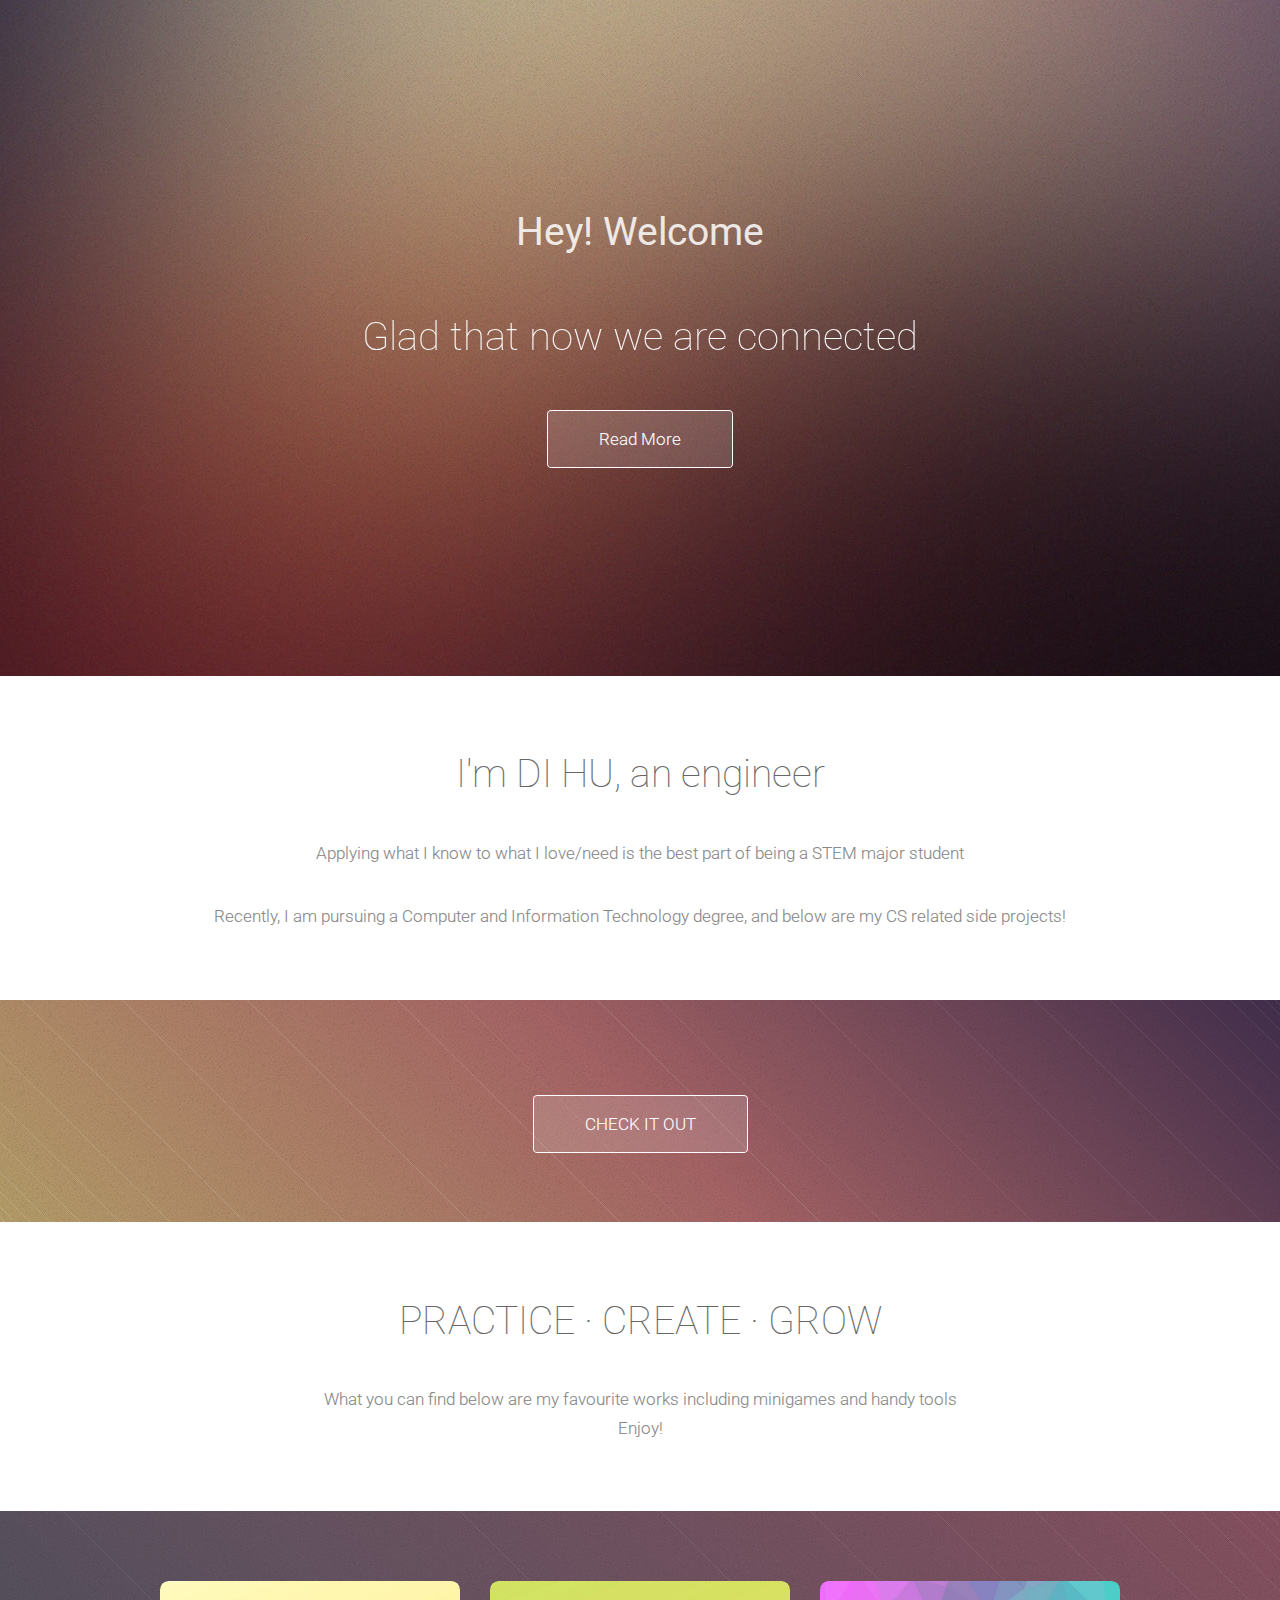
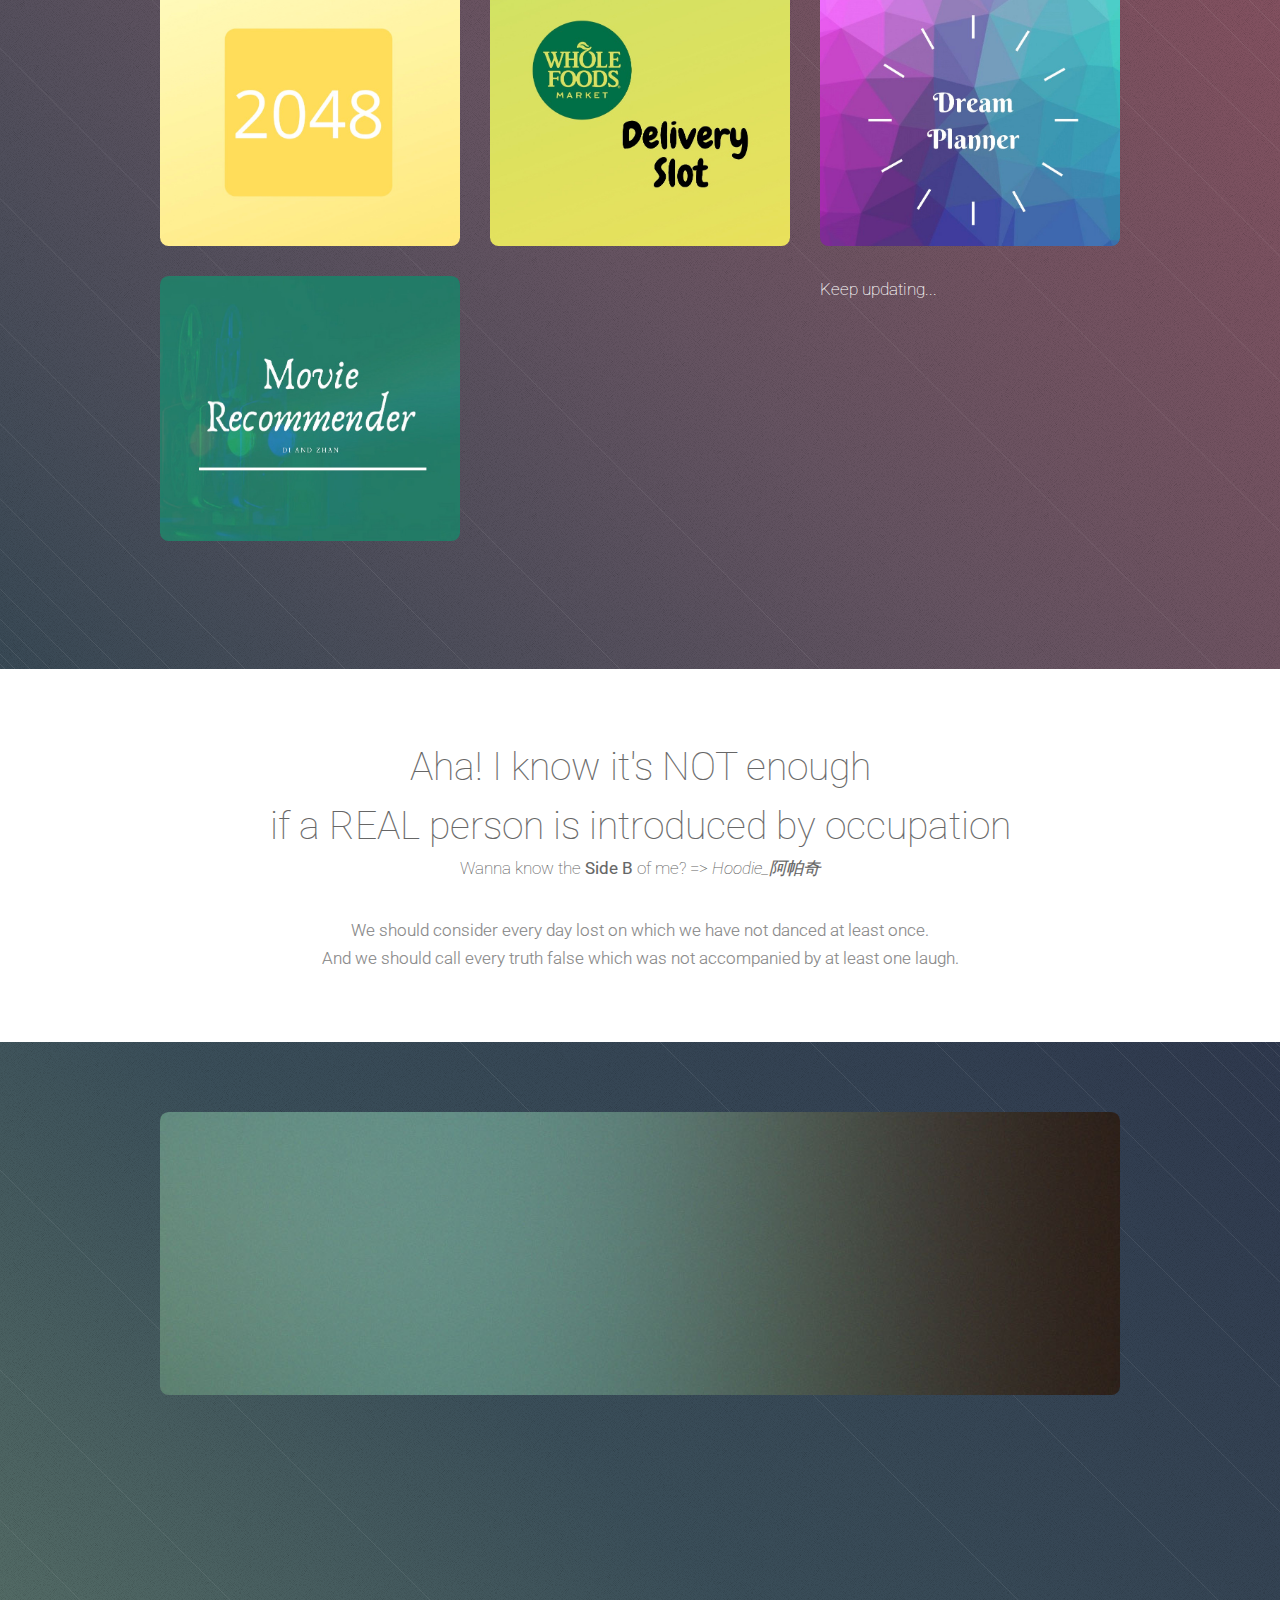
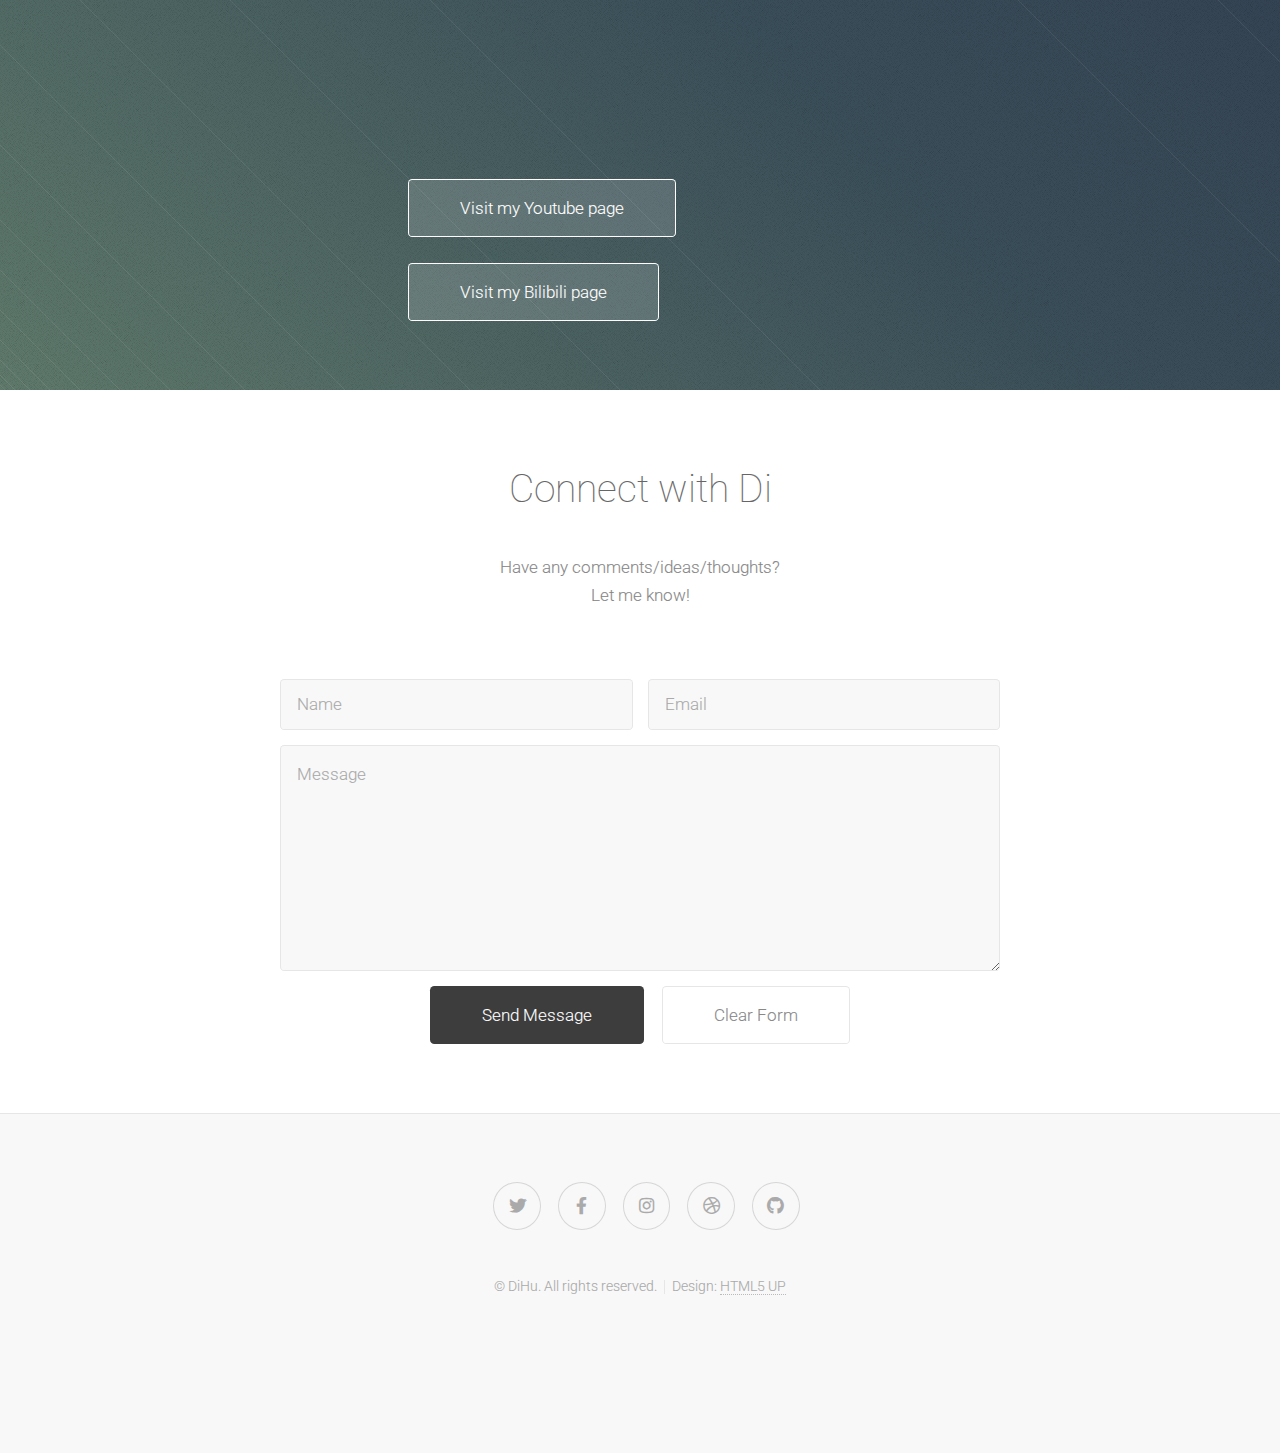
==== commit af0c886a: "Image size" ====
--- a/index.html
+++ b/index.html
@@ -94,7 +94,7 @@
 									<div class="col-4"><a href="2048/2048.html" class="image fit"><img src="images/pic01.jpg" alt="2048" /></a></div>
 									<div class="col-4"><a href="https://github.com/nmhd0810/wholeFoodsDeliveryAvailability" class="image fit" target="_blank"><img src="images/pic02.jpg" alt="" /></a></div>
 									<div class="col-4"><a href="http://ec2-3-12-102-22.us-east-2.compute.amazonaws.com:5000/" class="image fit"><img src="images/pic03.jpg" alt="" /></a></div>
-									<div class="col-4"><a href="https://www.youtube.com/watch?v=laBh1H0OUwM" class="image fit"><img src="images/pic04.jpg" alt="" /></a></div>
+									<div class="col-4"><a href="https://github.com/nmhd0810/591_MovieRecommender" class="image fit"><img src="images/pic04.jpg" alt="" /></a></div>
 									<div class="col-4"><iframe width="560" height="315" src="https://www.youtube.com/embed/laBh1H0OUwM" frameborder="0" allow="accelerometer; autoplay; encrypted-media; gyroscope; picture-in-picture" allowfullscreen></iframe></div>
 									<div class="col-4"> <h1>Keep updating...</h1></div>
 								</div>
